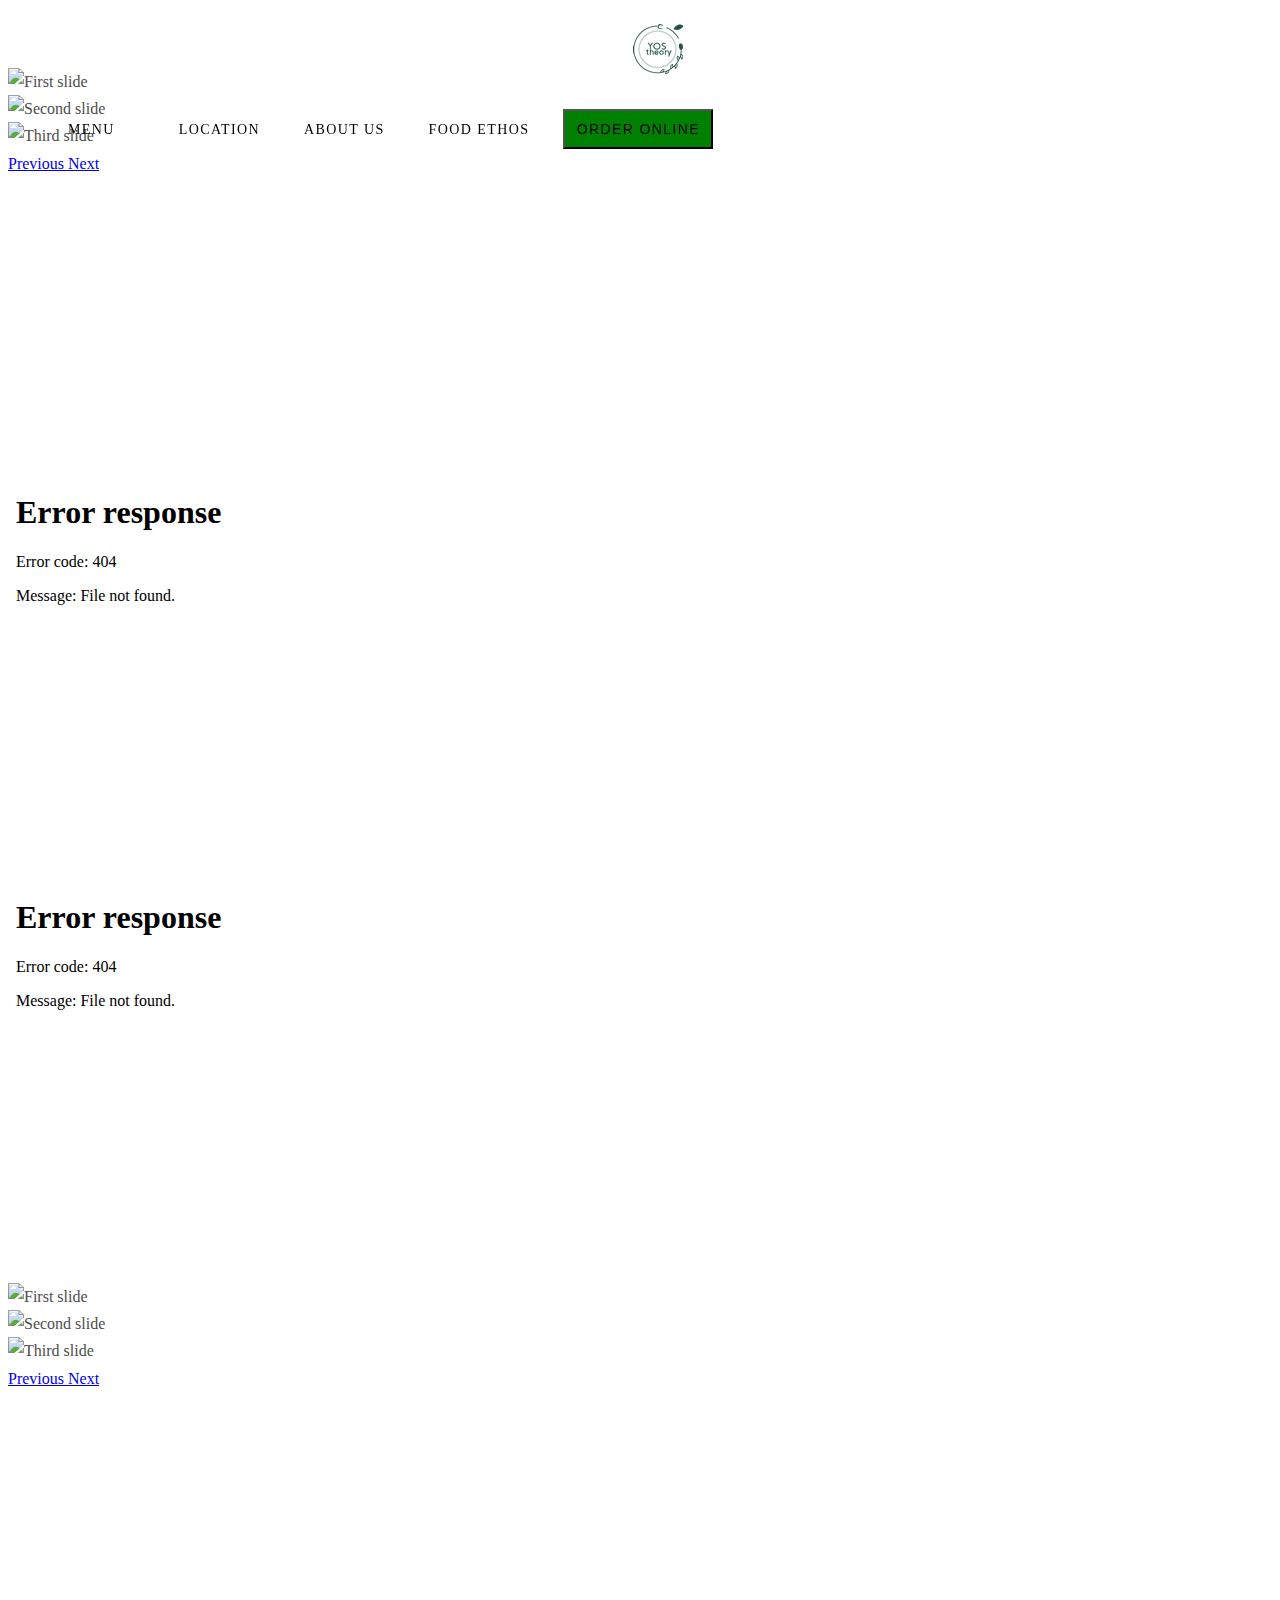
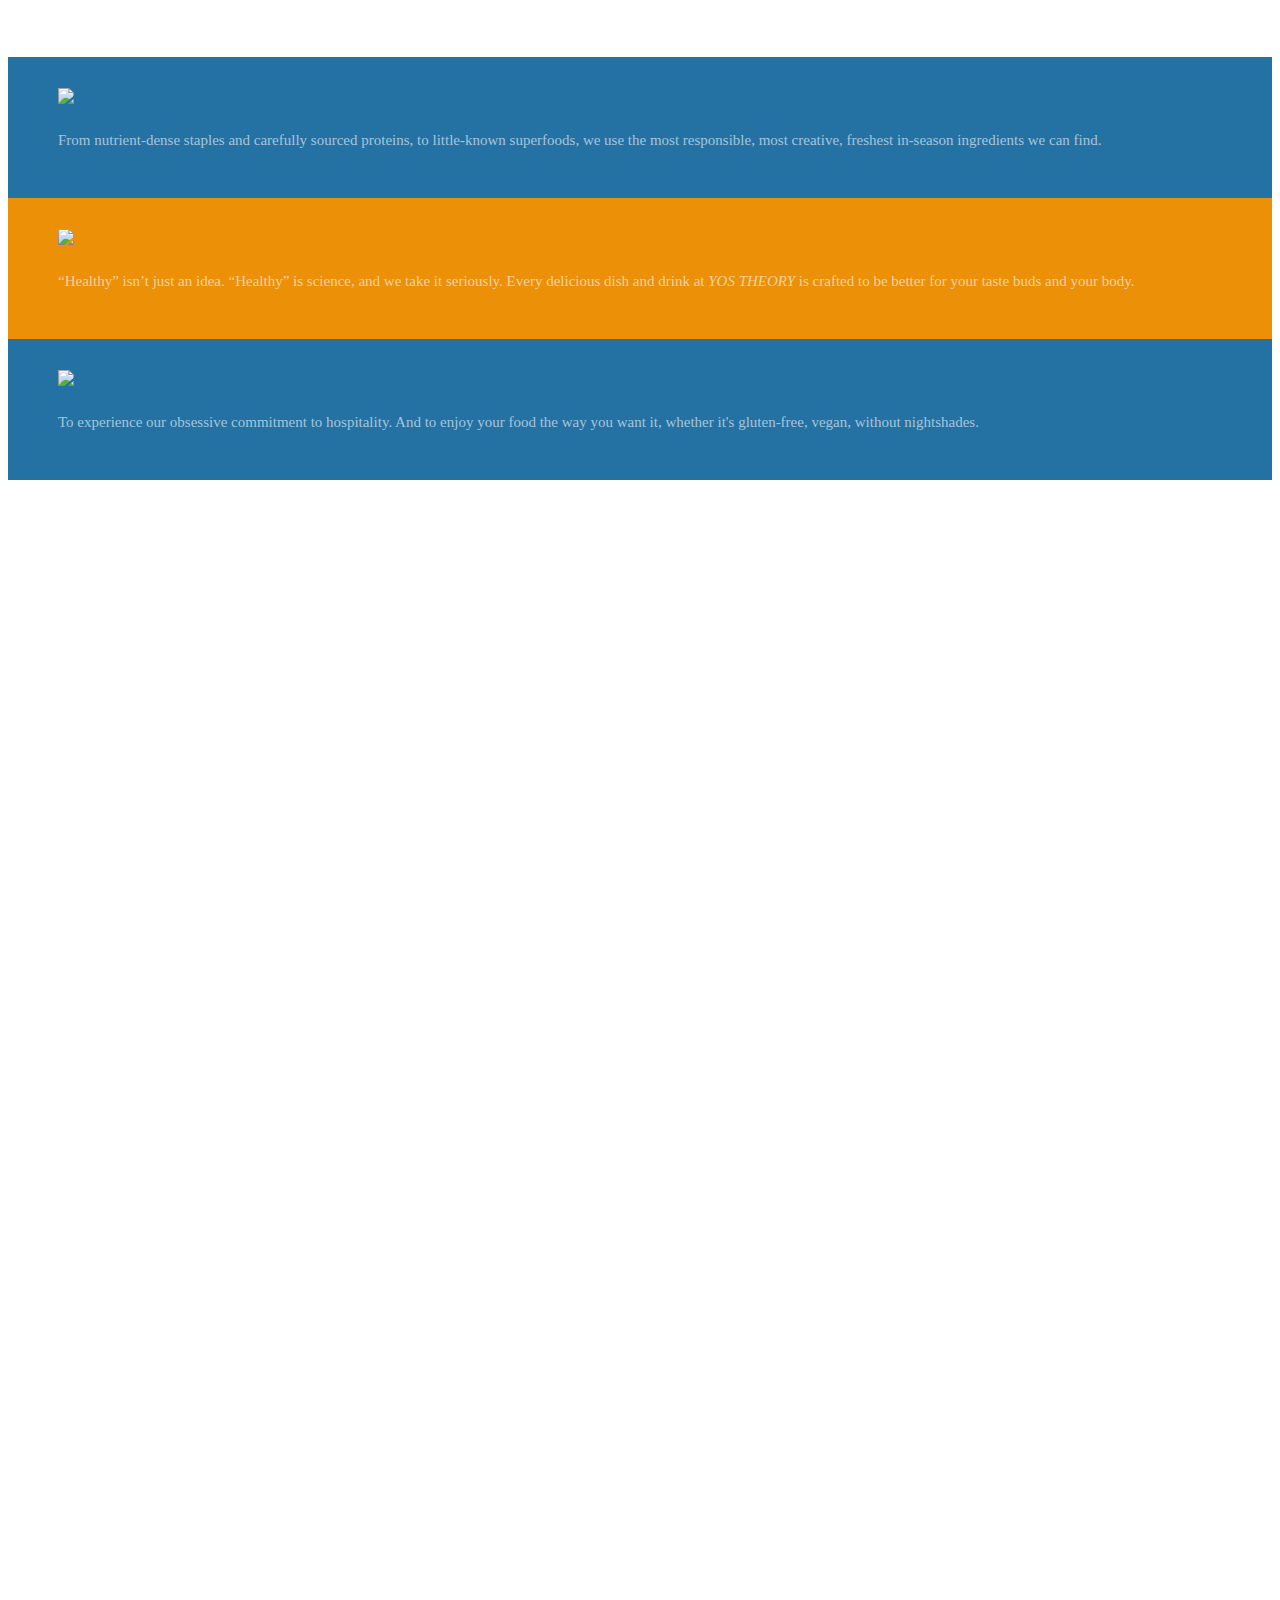
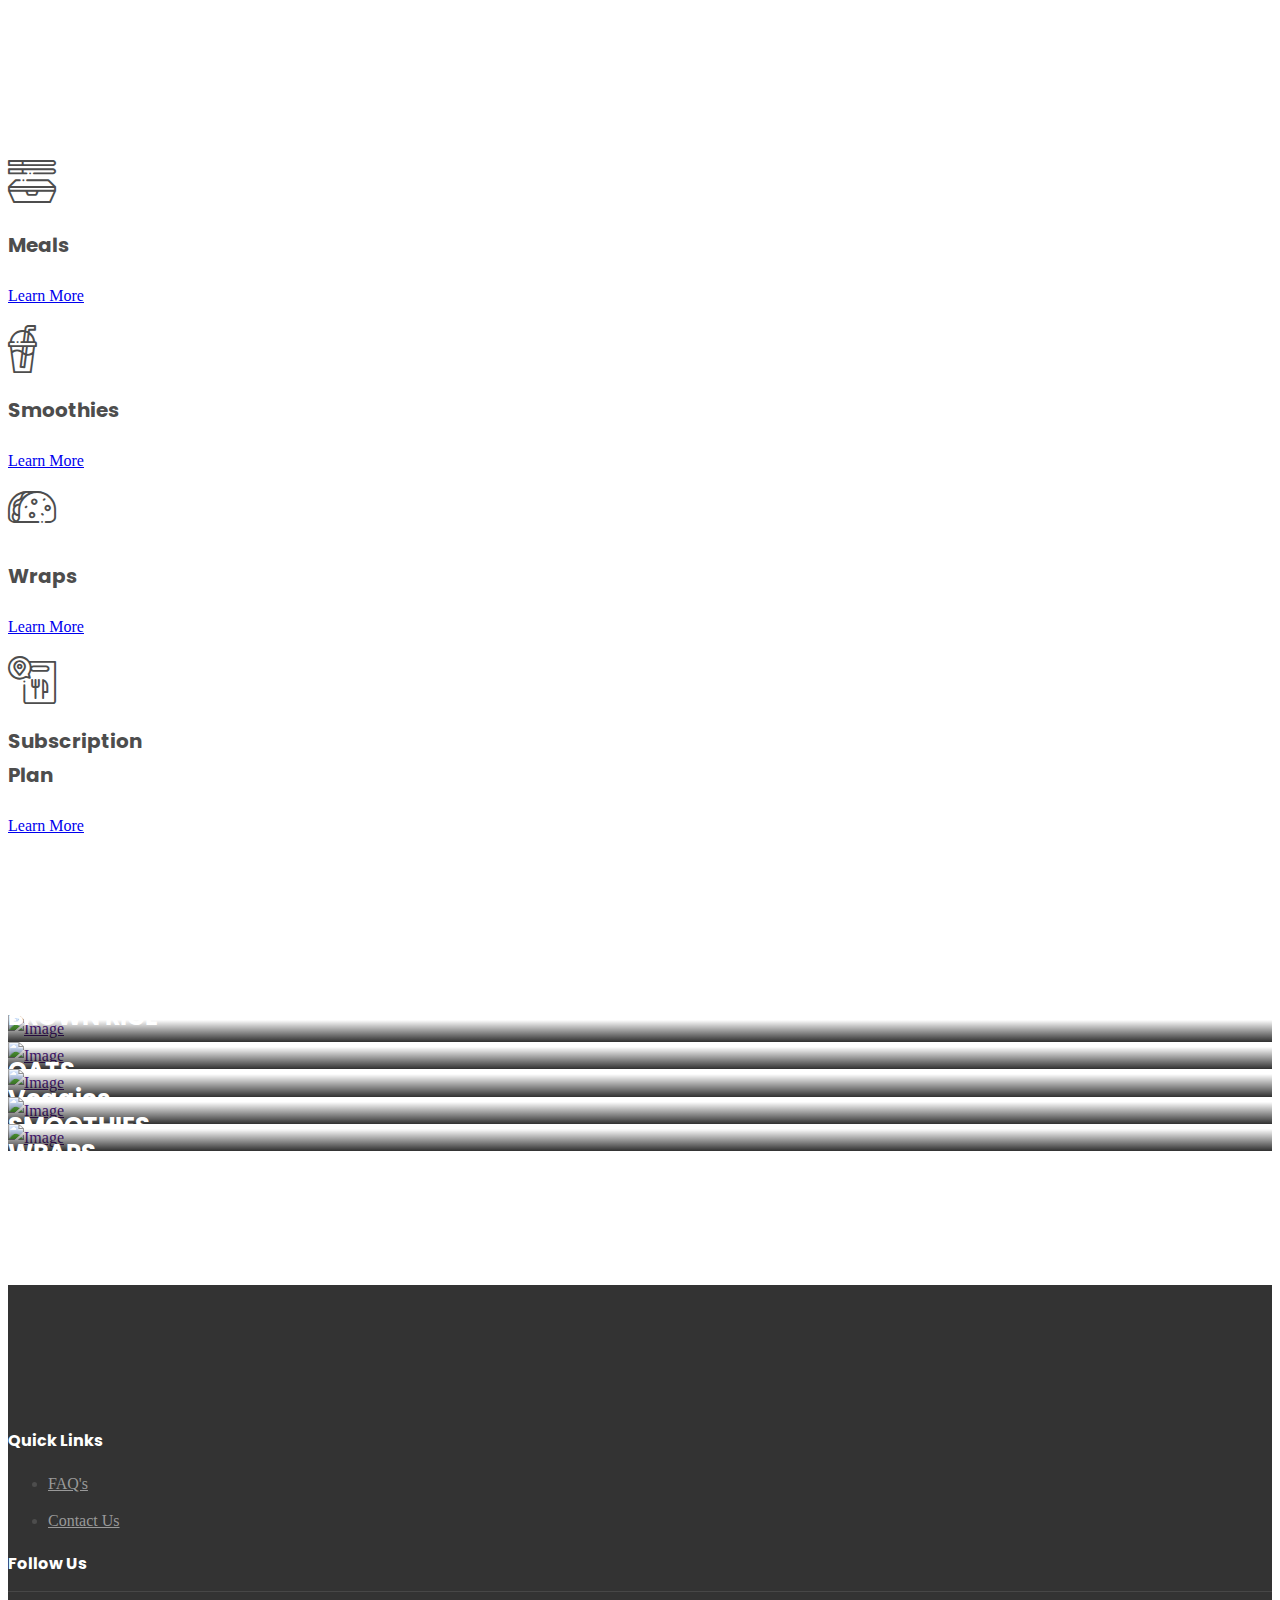
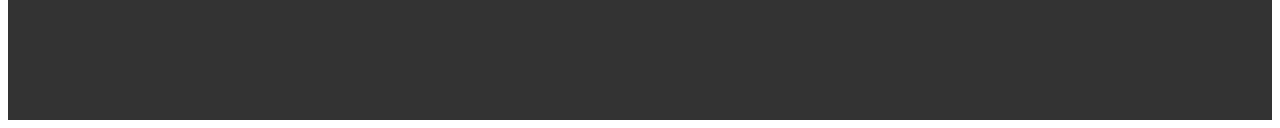
==== index.html @ ba9ff7bb "Update index.html" ====
<!DOCTYPE html>
<html lang="en">
  <head>
  	<link rel='stylesheet' href='https://use.fontawesome.com/releases/v5.7.0/css/all.css' integrity='sha384-lZN37f5QGtY3VHgisS14W3ExzMWZxybE1SJSEsQp9S+oqd12jhcu+A56Ebc1zFSJ' crossorigin='anonymous'>

    <title>Yos Theory &mdash; Home</title>
    <meta charset="utf-8">
    <meta name="viewport" content="width=device-width, initial-scale=1, shrink-to-fit=no">
    <link rel="icon" href="images/yos.png" type = "image/x-icon">
    <link rel="stylesheet" href="https://fonts.googleapis.com/css?family=Poppins:200,300,400,700,900|Display+Playfair:200,300,400,700"> 
    <link rel="stylesheet" href="fonts/icomoon/style.css">

    <link rel="stylesheet" href="css/bootstrap.min.css">
    <link rel="stylesheet" href="css/magnific-popup.css">
    <link rel="stylesheet" href="css/jquery-ui.css">
    <link rel="stylesheet" href="css/owl.carousel.min.css">
    <link rel="stylesheet" href="css/owl.theme.default.min.css">

    <link rel="stylesheet" href="css/bootstrap-datepicker.css">

    <link rel="stylesheet" href="fonts/flaticon/font/flaticon.css">



    <link rel="stylesheet" href="css/aos.css">

    <link rel="stylesheet" href="css/style.css">
   
  </head>
  <body>
    
  <div class="site-wrap">

    <div class="site-mobile-menu">
      <div class="site-mobile-menu-header">
        <div class="site-mobile-menu-close mt-3">
          <span class="icon-close2 js-menu-toggle"></span>
        </div>
      </div>
      <div class="site-mobile-menu-body"></div>
    </div>
    
    <header class="site-navbar bg-white" role="banner" style="position: fixed;">

      <div class="container-fluid" style="width: 100% !important ;">
        <div class="row">
          

          <div class="col-10 col-xl-2 col-sm-2 col-md-2 col-xs-2">
             
              <figure style="margin-bottom: 0px;"><a href="index.html" class="float-left"><img src="images/logo-green-new.png"></a></figure>
              
          </div>
          <div class="col-12 col-md-10 d-none d-xl-block">
            <nav class="site-navigation position-relative " role="navigation" style="position: fixed;">
                
              <ul class="site-menu js-clone-nav mx-auto d-none d-lg-block float-right">             
                <li class="has-children">
                  <a href="services.html" style="color: black !important; margin-right: 20px;">Menu</a>
                  <ul class="dropdown">
                    <li><a href="services.html" style="color: black !important;">Meals</a>
                  <section id="test1"></section></li>
                  <li><a href="services.html" style="color: black !important;">Smoothies</a>
                  <section id="test3"></section></li>
                   <li><a href="services.html" style="color: black !important;">Wraps</a>
                  <section id="test2"></section></li>
                      
                  </ul>
                </li>
                <li><a href="industries.html"  style="color: black !important;  margin-right: 20px;">Location</a></li>
                <li><a href="about.html" style="color: black !important; margin-right: 20px;">About Us</a></li>
                <li><a href="blog.html" style="color: black !important; margin-right: 20px;">Food Ethos</a></li>
                <button style="background-color:green;color:white;width:150px;
                height:40px;"><a href="order.html" style="color: black !important; margin-right: 0px;">Order Online</a></button>
              </ul>
            </nav>
          </div>

          <div class="d-inline-block d-xl-none ml-md-0 mr-auto py-3" style="position: relative; top: 3px;"><a href="#" class="site-menu-toggle js-menu-toggle text-white"><span class="icon-menu h3" style="color: black; "></span></a></div>

          </div>

        </div>
      </div>
      
    </header>
    <div class="container-fluid">
      <div class="row" style="padding-top: 60px; padding-bottom: 0px'">
          <div class="col-lg-6 col-md-12 col-sm-12 col-xs-12" style="padding: 0px; height: 405px;" >
            <div id="carouselExampleIndicators" class="carousel slide carousel-fade" data-ride="carousel" style="width: 100%; height: 100%;">
  
  <div class="carousel-inner">
    <div class="carousel-item active">
      <img class="img-fluid" src="images/YOS_NAME.jpg" alt="First slide" style="width: 100% ; height: 405px;">
    </div>
    <div class="carousel-item">
      <img class="img-fluid" src="images/Green_Smothie.JPG" alt="Second slide" style="width: 100% ; height: 405px;">
    </div>
    <div class="carousel-item">
      <img class="img-fluid" src="images/Smoothie_Bowl(For Website).jpg" alt="Third slide" style="width: 100% ; height: 405px;">
    </div>
  </div>
  <a class="carousel-control-prev" href="#carouselExampleIndicators" role="button" data-slide="prev">
    <span class="carousel-control-prev-icon" aria-hidden="true"></span>
    <span class="sr-only">Previous</span>
  </a>
  <a class="carousel-control-next" href="#carouselExampleIndicators" role="button" data-slide="next">
    <span class="carousel-control-next-icon" aria-hidden="true"></span>
    <span class="sr-only">Next</span>
  </a>
</div>
          </div>
              <div class="col-lg-6 col-md-12 col-sm-12 col-xs-12 d-none d-md-block" style="padding: 0px;">
              <div class="embed-responsive " style="width: 100% ; height: 405px">
             <iframe class="embed-responsive-item" src="images/v3.mp4" frameborder="0" allow="autoplay; fullscreen" allowfullscreen></iframe>
</div>
          </div>
      </div>
      <div class="row" style="padding-top: 0px ;">
          <div class="col-lg-6 col-md-12 col-sm-12 col-xs-12 " style="padding: 0px;">
              <div class="embed-responsive " style="width: 100% ; height: 405px">
                <iframe class="embed-responsive-item" src="images/v4.mp4" frameborder="0" allow="autoplay; fullscreen" allowfullscreen></iframe>
</div>
          </div>
          
      
                    <div class="col-lg-6 col-md-12 col-sm-12 col-xs-12" style="padding: 0px;" >
            <div id="carouselExampleIndicators" class="carousel slide carousel-fade" data-ride="carousel" style="width: 100%; height: 405px !important;">
  
  <div class="carousel-inner">
    <div class="carousel-item active">
      <img class="img-fluid" src="images/Wrap1.jpg" alt="First slide" style="width: 100% ; height: 405px; ">
    </div>
    <div class="carousel-item">
      <img class="img-fluid" src="images/Wrap2.jpg" alt="Second slide" style="width: 100% ; height: 405px;">
    </div>
    <div class="carousel-item">
      <img class="img-fluid" src="images/Methi-Punjabi_wrap(For Website).jpg" alt="Third slide" style="width: 100% ; height: 405px;">
    </div>
  </div>
  <a class="carousel-control-prev" href="#carouselExampleIndicators" role="button" data-slide="prev">
    <span class="carousel-control-prev-icon" aria-hidden="true"></span>
    <span class="sr-only">Previous</span>
  </a>
  <a class="carousel-control-next" href="#carouselExampleIndicators" role="button" data-slide="next">
    <span class="carousel-control-next-icon" aria-hidden="true"></span>
    <span class="sr-only">Next</span>
  </a>
</div>
          </div>
              
      </div>
      </div>

  

    <div class="container">
        <div class="row align-items-center justify-content-center text-center">

          <div class="col-md-8" data-aos="fade-up" data-aos-delay="400">
            

            <h3 class="text-white font-weight-light mb-5 text-lowercase font-weight-bold">MEALS/SMOOTHIES/Wraps</h3>
          

          </div>
        </div>
      </div>
    </div> 

    <div class="container">
      <div class="row align-items-center no-gutters align-items-stretch overlap-section">
        <div class="col-md-4">
        	<div class="feature-1  h-100">
          <div class="text-center">
                   <img src="images/truefoodkitchen-tabs-icon-2.png">
                   <p>From nutrient-dense staples and carefully sourced proteins, to little-known superfoods, we use the most responsible, most creative, freshest in-season ingredients we can find.</p>
                    </div>
                </div>
        </div>
       
                  
       <div class="col-md-4">
          <div class="free-quote bg-dark h-100">
          	<div class="text-center">
          	<img src="images/truefoodkitchen-tabs-icon-1.png">  
          	<p>“Healthy” isn’t just an idea. “Healthy” is science, and we take it seriously. Every delicious dish and drink at <i>YOS THEORY</i> is crafted to be better for your taste buds and your body.</p>
            </div>
        </div>

      </div>

<div class="col-md-4">
        	<div class="free-quote feature-3 h-100">
          <div class="text-center">
                   <img src="images/truefoodkitchen-tabs-icon-3.png">
                   <p>To experience our obsessive commitment to hospitality. And to enjoy your food the way you want it, whether it's gluten-free, vegan, without nightshades.</p>
                    </div>
                </div>
        </div>
        
      </div>
    </div>

<div class="site-blocks-cover overlay inner-page-cover d-none d-md-block" style="background-image: url(images/index.jpeg); background-attachment: fixed;">
      </div>
    <div class="site-blocks-cover overlay inner-page-cover d-md-none" style="background-image: url(images/brocolli.jpg); background-attachment: fixed;">
    </div>
      <div class="container">
        <div class="row align-items-center justify-content-center text-center">

         
        </div>
      </div>
    </div>  


    <div class="site-section">
      <div class="container"><div class="row align-items-stretch">
          <div class="col-md-6 col-lg-3 mb-4 mb-lg-0">
            <div class="unit-4 d-flex">
              <div class="unit-4-icon mr-4"><span><i class="text-primary flaticon-035-food-container"></i></span></div>
              <div>
                <h3>Meals</h3>
                 <p class="mb-0"><a href="services.html">Learn More</a></p>
              </div>
            </div>
          </div>
          <div class="col-md-6 col-lg-3 mb-4 mb-lg-0">
            <div class="unit-4 d-flex">
              <div class="unit-4-icon mr-4"><span><i class="text-primary flaticon-015-milkshake"></i></span></span></div>
              <div>
                <h3>Smoothies</h3>
                <p class="mb-0"><a href="services.html">Learn More</a></p>
              </div>
            </div>
          </div>
          <div class="col-md-6 col-lg-3 mb-4 mb-lg-0">
            <div class="unit-4 d-flex">
              <div class="unit-4-icon mr-4"><span><i class="text-primary flaticon-044-taco"></i></span></div>
              <div>
                <h3>Wraps</h3>
                <p class="mb-0"><a href="services.html">Learn More</a></p>
              </div>
            </div>
          </div>
<div class="col-md-6 col-lg-3 mb-4 mb-lg-0">
            <div class="unit-4 d-flex">
              <div class="unit-4-icon mr-4"><span><i class="text-primary flaticon-042-paper-bag"></i></span></div>
              <div>
                <h3>Subscription <br>Plan</h3>
                <p class="mb-0"><a href="services.html">Learn More</a></p>
              </div>
            </div>
          </div>
        </div>
        
      </div>
    </div>
    <div class="site-section block-13">
      <!-- <div class="container"></div> -->


      <div class="owl-carousel nonloop-block-13">
        <div>
          <a href="" class="unit-1 text-center">
            <img src="images/3.jpg" alt="Image" class="img-fluid" style="width:500px;height:400px;">
            <div class="unit-1-text">
              <h3 class="unit-1-heading">BROWN RICE</h3>
              <p class="px-5">Health benefits of brown rice include better functioning of the cardiovascular system, digestive system, brain, and nervous system. Promotes Weight Loss. Brown Rice is Rich in Fiber and Selenium </p>
            </div>
          </a>
        </div>

        <div>
          <a href="" class="unit-1 text-center">
            <img src="images/5.jpg" alt="Image" class="img-fluid" style="width:500px;height:400px;">
            <div class="unit-1-text">
              <h3 class="unit-1-heading">OATS</h3>
              <p class="px-5">Oats are among the healthiest grains on earth.They're a gluten-free whole grain and a great source of important vitamins, minerals, fiber and antioxidants. Oats Can Improve Blood Sugar Control </p>
            </div>
          </a>
        </div>

        <div>
          <a href="" class="unit-1 text-center">
            <img src="images/saute.jpg" alt="Image" class="img-fluid" style="width:500px;height:400px;">
            <div class="unit-1-text">
              <h3 class="unit-1-heading">Veggies</h3>
              <p class="px-5">Sauteing is one of the better ways to cook vegetables if you want to maintain as many of their nutrients as possible.If you think veggies are boring, then check out this flavorful and packed meal. </p>
            </div>
          </a>
        </div>

        <div>
          <a href="" class="unit-1 text-center">
            <img src="images/1.jpg" alt="Image" class="img-fluid" style="width:500px;height:400px;">
            <div class="unit-1-text">
              <h3 class="unit-1-heading">SMOOTHIES</h3>

              <p class="px-5">Here are some benefits of drinking banana shake:Enhance weight gain.Acts as an natural moisturizer.Decrease the risk of stroke.High in fiber and various vitamins.Helps in building healthy bones.</p>
            </div>
          </a>
        </div>

        <div>
          <a href="" class="unit-1 text-center">
            <img src="images/4.jpg" alt="Image" class="img-fluid" style="width:500px;height:400px;">
            <div class="unit-1-text">
              <h3 class="unit-1-heading">WRAPS</h3>
              <p class="px-5">A wrap is a food dish made with a soft flatbread rolled around a filling. Yos Theory provides various varieties of wraps like crunchy green wrap, mexican style and sweet potato wrap. </p>
            </div> 
          </a>
        </div>


      </div>
    </div>
<br><br>

    
    <footer class="site-footer">
      <div class="container">
        <div class="row">
          <div class="col-md-9">
            <div class="row">
              <div class="col-md-3">
                <h2 class="footer-heading mb-4">Quick Links</h2>
                <ul class="list-unstyled">
                  <li><a href="#">FAQ's</a></li> 
                  <li><a href="contact.html">Contact Us</a></li>
                </ul>
              </div>
             
            
              <div class="col-md-3">
                <h2 class="footer-heading mb-4">Follow Us</h2>
                <a href="#" class="pl-0 pr-3"><span class="icon-facebook"></span></a>
                <a href="#" class="pl-3 pr-3"><span class="icon-twitter"></span></a>
                <a href="#" class="pl-3 pr-3"><span class="icon-instagram"></span></a>
                <a href="#" class="pl-3 pr-3"><span class="icon-linkedin"></span></a>
              </div>
            </div>
          </div>
          
        </div>
        <div class="row pt-5 mt-5 text-center">
          <div class="col-md-12">
            <div class="border-top pt-5">
           
            </div>
          </div>
          
        </div>
      </div>
    </footer>
  </div>

  <script src="js/jquery-3.3.1.min.js"></script>
  <script src="js/jquery-migrate-3.0.1.min.js"></script>
  <script src="js/jquery-ui.js"></script>
  <script src="js/popper.min.js"></script>
  <script src="js/bootstrap.min.js"></script>
  <script src="js/owl.carousel.min.js"></script>
  <script src="js/jquery.stellar.min.js"></script>
  <script src="js/jquery.countdown.min.js"></script>
  <script src="js/jquery.magnific-popup.min.js"></script>
  <script src="js/bootstrap-datepicker.min.js"></script>
  <script src="js/aos.js"></script>

  <script src="js/main.js"></script>
    
  </body>
</html>
---- fonts/flaticon/font/flaticon.css ----
@font-face {
  font-family: "Flaticon";
  src: url("./Flaticon.eot");
  src: url("./Flaticon.eot?#iefix") format("embedded-opentype"),
       url("./Flaticon.woff2") format("woff2"),
       url("./Flaticon.woff") format("woff"),
       url("./Flaticon.ttf") format("truetype"),
       url("./Flaticon.svg#Flaticon") format("svg");
  font-weight: normal;
  font-style: normal;
}

@media screen and (-webkit-min-device-pixel-ratio:0) {
  @font-face {
    font-family: "Flaticon";
    src: url("./Flaticon.svg#Flaticon") format("svg");
  }
}

[class^="flaticon-"]:before, [class*=" flaticon-"]:before,
[class^="flaticon-"]:after, [class*=" flaticon-"]:after {   
      display: inline-block;
  font-family: "Flaticon";
  font-style: normal;
  font-weight: normal;
  font-variant: normal;
  line-height: 1;
  text-decoration: inherit;
  text-rendering: optimizeLegibility;
  text-transform: none;
  -moz-osx-font-smoothing: grayscale;
  -webkit-font-smoothing: antialiased;
  font-smoothing: antialiased;
    display: block;
}

.flaticon-001-scooter:before { content: "\f100"; }
.flaticon-002-snack:before { content: "\f101"; }
.flaticon-003-order:before { content: "\f102"; }
.flaticon-004-find:before { content: "\f103"; }
.flaticon-005-order:before { content: "\f104"; }
.flaticon-006-route:before { content: "\f105"; }
.flaticon-007-lunch-bag:before { content: "\f106"; }
.flaticon-008-coffee:before { content: "\f107"; }
.flaticon-009-sushi:before { content: "\f108"; }
.flaticon-010-soft-drink:before { content: "\f109"; }
.flaticon-011-take-away:before { content: "\f10a"; }
.flaticon-012-noodles:before { content: "\f10b"; }
.flaticon-013-order:before { content: "\f10c"; }
.flaticon-014-placeholder:before { content: "\f10d"; }
.flaticon-015-milkshake:before { content: "\f10e"; }
.flaticon-016-take-away:before { content: "\f10f"; }
.flaticon-017-take-away:before { content: "\f110"; }
.flaticon-018-to-go-cup:before { content: "\f111"; }
.flaticon-019-credit-card:before { content: "\f112"; }
.flaticon-020-food-delivery:before { content: "\f113"; }
.flaticon-021-sauce:before { content: "\f114"; }
.flaticon-022-time:before { content: "\f115"; }
.flaticon-023-sale:before { content: "\f116"; }
.flaticon-024-fast-food:before { content: "\f117"; }
.flaticon-025-salad:before { content: "\f118"; }
.flaticon-026-rate:before { content: "\f119"; }
.flaticon-027-take-away:before { content: "\f11a"; }
.flaticon-028-menu:before { content: "\f11b"; }
.flaticon-029-chopsticks:before { content: "\f11c"; }
.flaticon-030-food-delivery:before { content: "\f11d"; }
.flaticon-031-membership:before { content: "\f11e"; }
.flaticon-032-cupcake:before { content: "\f11f"; }
.flaticon-033-ice-cream:before { content: "\f120"; }
.flaticon-034-cookies:before { content: "\f121"; }
.flaticon-035-food-container:before { content: "\f122"; }
.flaticon-036-pizza:before { content: "\f123"; }
.flaticon-037-knife:before { content: "\f124"; }
.flaticon-038-cash:before { content: "\f125"; }
.flaticon-039-tablet:before { content: "\f126"; }
.flaticon-040-donut:before { content: "\f127"; }
.flaticon-041-water:before { content: "\f128"; }
.flaticon-042-paper-bag:before { content: "\f129"; }
.flaticon-043-corn-dog:before { content: "\f12a"; }
.flaticon-044-taco:before { content: "\f12b"; }
.flaticon-045-rate:before { content: "\f12c"; }
.flaticon-046-fast-food:before { content: "\f12d"; }
.flaticon-047-bicycle:before { content: "\f12e"; }
.flaticon-048-food:before { content: "\f12f"; }
.flaticon-049-paper-bag:before { content: "\f130"; }
.flaticon-050-knife:before { content: "\f131"; }
.flaticon-051-z:before { content: "\f132"; }
---- css/style.css ----
/* Base */
body {
  line-height: 1.7;
  color: #4d4d4d;
  font-weight: 300;
  font-size: 1rem; }

::-moz-selection {
  background: #000;
  color: #fff; }

::selection {
  background: #000;
  color: #fff; }

a {
  -webkit-transition: .3s all ease;
  -o-transition: .3s all ease;
  transition: .3s all ease; }
  a:hover {
    text-decoration:  underline;
      
}

h1, h2, h3, h4, h5,
.h1, .h2, .h3, .h4, .h5 {
  font-family: "Poppins", -apple-system, BlinkMacSystemFont, "Segoe UI", Roboto, "Helvetica Neue", Arial, sans-serif, "Apple Color Emoji", "Segoe UI Emoji", "Segoe UI Symbol", "Noto Color Emoji"; }

.border-2 {
  border-width: 2px; }

.text-black {
  color: #000 !important; }

.bg-black {
  background: #000 !important; }

.color-black-opacity-5 {
  color: rgba(0, 0, 0, 0.5); }

.color-white-opacity-5 {
  color: rgba(255, 255, 255, 0.5); }

.site-wrap:before {
  -webkit-transition: .3s all ease-in-out;
  -o-transition: .3s all ease-in-out;
  transition: .3s all ease-in-out;
  background: rgba(0, 0, 0, 0.6);
  content: "";
  position: absolute;
  z-index: 2000;
  top: 0;
  left: 0;
  right: 0;
  bottom: 0;
  opacity: 0;
  visibility: hidden; }

.offcanvas-menu .site-wrap {
  position: absolute;
  height: 100%;
  width: 100%;
  z-index: 2;
  overflow: hidden; }
  .offcanvas-menu .site-wrap:before {
    opacity: 1;
    visibility: visible; }

.btn {
  text-transform: uppercase;
  letter-spacing: .2em;
  border-radius: 0; }
  .btn:hover, .btn:active, .btn:focus {
    outline: none;
    -webkit-box-shadow: none !important;
    box-shadow: none !important; }
  .btn.btn-black {
    color: #fff;
    background-color: #000; }
    .btn.btn-black:hover {
      color: #000;
      background-color: #fff; }
  .btn.btn-primary {
    border: 2px solid transparent; }
    .btn.btn-primary:hover {
      border: 2px solid #000;
      background: none !important;
      color: #000 !important; }

.line-height-1 {
  line-height: 1 !important; }

.bg-black {
  background: #000; }

.form-control {
  height: 43px;
  border-radius: 0; }
  .form-control:active, .form-control:focus {
    border-color: #f89d13; }
  .form-control:hover, .form-control:active, .form-control:focus {
    -webkit-box-shadow: none !important;
    box-shadow: none !important; }

.site-section {
  padding: 2.5em 0; }
  @media (min-width: 768px) {
    .site-section {
      padding: 5em 0; } }
  .site-section.site-section-sm {
    padding: 4em 0; }

.site-section-heading {
  position: relative;
  font-size: 2.5rem; }
  @media (min-width: 768px) {
    .site-section-heading {
      font-size: 4rem; } }
  .site-section-heading:after {
    content: "";
    left: 0%;
    bottom: 0;
    position: absolute;
    width: 100px;
    height: 1px;
    background: #f89d13; }
  .site-section-heading.text-center:after {
    content: "";
    -webkit-transform: translateX(-50%);
    -ms-transform: translateX(-50%);
    transform: translateX(-50%);
    content: "";
    left: 50%;
    bottom: 0;
    position: absolute;
    width: 100px;
    height: 1px;
    background: #f89d13; }

.border-top {
  border-top: 1px solid #edf0f5 !important; }

.site-footer {
  padding: 4em 0;
  background: #333333; }
  @media (min-width: 768px) {
    .site-footer {
      padding: 8em 0; } }
  .site-footer .border-top {
    border-top: 1px solid rgba(255, 255, 255, 0.1) !important; }
  .site-footer p {
    color: #737373; }
  .site-footer h2, .site-footer h3, .site-footer h4, .site-footer h5 {
    color: #fff; }
  .site-footer a {
    color: #999999; }
    .site-footer a:hover {
      color: white; }
  .site-footer ul li {
    margin-bottom: 10px; }
  .site-footer .footer-heading {
    font-size: 16px;
    color: #fff; }

.bg-text-line {
  display: inline;
  background: #000;
  -webkit-box-shadow: 20px 0 0 #000, -20px 0 0 #000;
  box-shadow: 20px 0 0 #000, -20px 0 0 #000; }

.text-white-opacity-05 {
  color: rgba(255, 255, 255, 0.5); }

.text-black-opacity-05 {
  color: rgba(0, 0, 0, 0.5); }

.hover-bg-enlarge {
  overflow: hidden;
  position: relative; }
  @media (max-width: 991.98px) {
    .hover-bg-enlarge {
      height: auto !important; } }
  .hover-bg-enlarge > div {
    -webkit-transform: scale(1);
    -ms-transform: scale(1);
    transform: scale(1);
    -webkit-transition: .8s all ease-in-out;
    -o-transition: .8s all ease-in-out;
    transition: .8s all ease-in-out; }
  .hover-bg-enlarge:hover > div, .hover-bg-enlarge:focus > div, .hover-bg-enlarge:active > div {
    -webkit-transform: scale(1.2);
    -ms-transform: scale(1.2);
    transform: scale(1.2); }
  @media (max-width: 991.98px) {
    .hover-bg-enlarge .bg-image-md-height {
      height: 300px !important; } }

.bg-image {
  background-size: cover;
  background-position: center center;
  background-repeat: no-repeat;
  background-attachment: fixed; }
  .bg-image.overlay {
    position: relative; }
    .bg-image.overlay:after {
      position: absolute;
      content: "";
      top: 0;
      left: 0;
      right: 0;
      bottom: 0;
      z-index: 0;
      width: 100%;
      background: rgba(0, 0, 0, 0.7); }
  .bg-image > .container {
    position: relative;
    z-index: 1; }

@media (max-width: 991.98px) {
  .img-md-fluid {
    max-width: 100%; } }

@media (max-width: 991.98px) {
  .display-1, .display-3 {
    font-size: 3rem; } }

.play-single-big {
  width: 90px;
  height: 90px;
  display: inline-block;
  border: 2px solid #fff;
  color: #fff !important;
  border-radius: 50%;
  position: relative;
  -webkit-transition: .3s all ease-in-out;
  -o-transition: .3s all ease-in-out;
  transition: .3s all ease-in-out; }
  .play-single-big > span {
    font-size: 50px;
    position: absolute;
    top: 50%;
    left: 50%;
    -webkit-transform: translate(-40%, -50%);
    -ms-transform: translate(-40%, -50%);
    transform: translate(-40%, -50%); }
  .play-single-big:hover {
    width: 120px;
    height: 120px; }

.overlap-to-top {
  margin-top: -150px; }

.ul-check {
  margin-bottom: 50px; }
  .ul-check li {
    position: relative;
    padding-left: 35px;
    margin-bottom: 15px;
    line-height: 1.5; }
    .ul-check li:before {
      left: 0;
      font-size: 20px;
      top: -.3rem;
      font-family: "icomoon";
      content: "\e5ca";
      position: absolute; }
  .ul-check.white li:before {
    color: #fff; }
  .ul-check.success li:before {
    color: #8bc34a; }
  .ul-check.primary li:before {
    color: #f89d13; }

/* Navbar */
.site-navbar {
  margin-bottom: 0px;
  z-index: 1999;
  position: absolute;
  width: 100%;
justify-content: space-between;
    padding: 0px 10px;
    display: flex;
    text-align: center;
    width: 100% ;
}
  .site-navbar.transparent {
    background-color: #fff !important; }
  .site-navbar.absolute {
    position: absolute;
    top: 0;
    left: 0;
    width: 100%; }
  .site-navbar .site-logo {
    position: absolute;
    left: 0;
    top: 0;
    margin-top: -20px; }
  .site-navbar .site-navigation.border-bottom {
    border-bottom: 1px solid #f3f3f4 !important; }
  .site-navbar .site-navigation .site-menu {
    margin-bottom: 0; }
    .site-navbar .site-navigation .site-menu .active > a {
      color: #f89d13; }
    .site-navbar .site-navigation .site-menu a {
      text-decoration: none !important;
      display: inline-block;
      text-transform: uppercase;
      letter-spacing: .1em;
      font-size: 14px; }
    .site-navbar .site-navigation .site-menu > li {
      display: inline-block;
      padding: 10px 10px; }
      .site-navbar .site-navigation .site-menu > li > a {
        padding: 10px 0px;
        color: #fff;
        text-decoration: none !important; }
        .site-navbar .site-navigation .site-menu > li > a:hover {
          color: #f89d13; }
    .site-navbar .site-navigation .site-menu .has-children {
      position: relative; }
      .site-navbar .site-navigation .site-menu .has-children > a {
        position: relative;
        padding-right: 20px; }
        .site-navbar .site-navigation .site-menu .has-children > a:before {
          position: absolute;
          content: "\e313";
          font-size: 16px;
          top: 50%;
          right: 0;
          -webkit-transform: translateY(-50%);
          -ms-transform: translateY(-50%);
          transform: translateY(-50%);
          font-family: 'icomoon'; }
      .site-navbar .site-navigation .site-menu .has-children .dropdown {
        visibility: hidden;
        opacity: 0;
        top: 100%;
        position: absolute;
        text-align: left;
        border-top: 2px solid #f89d13;
        -webkit-box-shadow: 0 2px 10px -2px rgba(0, 0, 0, 0.1);
        box-shadow: 0 2px 10px -2px rgba(0, 0, 0, 0.1);
        border-left: 1px solid #edf0f5;
        border-right: 1px solid #edf0f5;
        border-bottom: 1px solid #edf0f5;
        padding: 0px 0;
        margin-top: 20px;
        margin-left: 0px;
        background: #fff;
        -webkit-transition: 0.2s 0s;
        -o-transition: 0.2s 0s;
        transition: 0.2s 0s; }
        .site-navbar .site-navigation .site-menu .has-children .dropdown.arrow-top {
          position: absolute; }
          .site-navbar .site-navigation .site-menu .has-children .dropdown.arrow-top:before {
            bottom: 100%;
            left: 20%;
            border: solid transparent;
            content: " ";
            height: 0;
            width: 0;
            position: absolute;
            pointer-events: none; }
          .site-navbar .site-navigation .site-menu .has-children .dropdown.arrow-top:before {
            border-color: rgba(136, 183, 213, 0);
            border-bottom-color: #fff;
            border-width: 10px;
            margin-left: -10px; }
        .site-navbar .site-navigation .site-menu .has-children .dropdown a {
          text-transform: none;
          letter-spacing: normal;
          -webkit-transition: 0s all;
          -o-transition: 0s all;
          transition: 0s all;
          color: #343a40; }
        .site-navbar .site-navigation .site-menu .has-children .dropdown .active > a {
          color: #f89d13 !important; }
        .site-navbar .site-navigation .site-menu .has-children .dropdown > li {
          list-style: none;
          padding: 0;
          margin: 0;
          min-width: 200px; }
          .site-navbar .site-navigation .site-menu .has-children .dropdown > li > a {
            padding: 9px 20px;
            display: block; }
            .site-navbar .site-navigation .site-menu .has-children .dropdown > li > a:hover {
              background: #f4f5f9;
              color: #25262a; }
          .site-navbar .site-navigation .site-menu .has-children .dropdown > li.has-children > a:before {
            content: "\e315";
            right: 20px; }
          .site-navbar .site-navigation .site-menu .has-children .dropdown > li.has-children > .dropdown, .site-navbar .site-navigation .site-menu .has-children .dropdown > li.has-children > ul {
            left: 100%;
            top: 0; }
          .site-navbar .site-navigation .site-menu .has-children .dropdown > li.has-children:hover > a, .site-navbar .site-navigation .site-menu .has-children .dropdown > li.has-children:active > a, .site-navbar .site-navigation .site-menu .has-children .dropdown > li.has-children:focus > a {
            background: #f4f5f9;
            color: #25262a; }
      .site-navbar .site-navigation .site-menu .has-children:hover > a, .site-navbar .site-navigation .site-menu .has-children:focus > a, .site-navbar .site-navigation .site-menu .has-children:active > a {
        color: #f89d13; }
      .site-navbar .site-navigation .site-menu .has-children:hover, .site-navbar .site-navigation .site-menu .has-children:focus, .site-navbar .site-navigation .site-menu .has-children:active {
        cursor: pointer; }
        .site-navbar .site-navigation .site-menu .has-children:hover > .dropdown, .site-navbar .site-navigation .site-menu .has-children:focus > .dropdown, .site-navbar .site-navigation .site-menu .has-children:active > .dropdown {
          -webkit-transition-delay: 0s;
          -o-transition-delay: 0s;
          transition-delay: 0s;
          margin-top: 0px;
          visibility: visible;
          opacity: 1; }

.site-mobile-menu {
  width: 300px;
  position: fixed;
  right: 0;
  z-index: 2000;
  padding-top: 20px;
  background: #fff;
  height: calc(100vh);
  -webkit-transform: translateX(110%);
  -ms-transform: translateX(110%);
  transform: translateX(110%);
  -webkit-box-shadow: -10px 0 20px -10px rgba(0, 0, 0, 0.1);
  box-shadow: -10px 0 20px -10px rgba(0, 0, 0, 0.1);
  -webkit-transition: .3s all ease-in-out;
  -o-transition: .3s all ease-in-out;
  transition: .3s all ease-in-out; }
  .offcanvas-menu .site-mobile-menu {
    -webkit-transform: translateX(0%);
    -ms-transform: translateX(0%);
    transform: translateX(0%); }
  .site-mobile-menu .site-mobile-menu-header {
    width: 100%;
    float: left;
    padding-left: 20px;
    padding-right: 20px; }
    .site-mobile-menu .site-mobile-menu-header .site-mobile-menu-close {
      float: right;
      margin-top: 8px; }
      .site-mobile-menu .site-mobile-menu-header .site-mobile-menu-close span {
        font-size: 30px;
        display: inline-block;
        padding-left: 10px;
        padding-right: 0px;
        line-height: 1;
        cursor: pointer;
        -webkit-transition: .3s all ease;
        -o-transition: .3s all ease;
        transition: .3s all ease; }
        .site-mobile-menu .site-mobile-menu-header .site-mobile-menu-close span:hover {
          color: #25262a; }
    .site-mobile-menu .site-mobile-menu-header .site-mobile-menu-logo {
      float: left;
      margin-top: 10px;
      margin-left: 0px; }
      .site-mobile-menu .site-mobile-menu-header .site-mobile-menu-logo a {
        display: inline-block;
        text-transform: uppercase; }
        .site-mobile-menu .site-mobile-menu-header .site-mobile-menu-logo a img {
          max-width: 70px; }
        .site-mobile-menu .site-mobile-menu-header .site-mobile-menu-logo a:hover {
          text-decoration: none; }
  .site-mobile-menu .site-mobile-menu-body {
    overflow-y: scroll;
    -webkit-overflow-scrolling: touch;
    position: relative;
    padding: 0 20px 20px 20px;
    height: calc(100vh - 52px);
    padding-bottom: 150px; }
  .site-mobile-menu .site-nav-wrap {
    padding: 0;
    margin: 0;
    list-style: none;
    position: relative; }
    .site-mobile-menu .site-nav-wrap a {
      padding: 10px 20px;
      display: block;
      position: relative;
      color: #212529; }
      .site-mobile-menu .site-nav-wrap a:hover {
        color: #f89d13; }
    .site-mobile-menu .site-nav-wrap li {
      position: relative;
      display: block; }
      .site-mobile-menu .site-nav-wrap li.active > a {
        color: #f89d13; }
    .site-mobile-menu .site-nav-wrap .arrow-collapse {
      position: absolute;
      right: 0px;
      top: 10px;
      z-index: 20;
      width: 36px;
      height: 36px;
      text-align: center;
      cursor: pointer;
      border-radius: 50%; }
      .site-mobile-menu .site-nav-wrap .arrow-collapse:hover {
        background: #f8f9fa; }
      .site-mobile-menu .site-nav-wrap .arrow-collapse:before {
        font-size: 12px;
        z-index: 20;
        font-family: "icomoon";
        content: "\f078";
        position: absolute;
        top: 50%;
        left: 50%;
        -webkit-transform: translate(-50%, -50%) rotate(-180deg);
        -ms-transform: translate(-50%, -50%) rotate(-180deg);
        transform: translate(-50%, -50%) rotate(-180deg);
        -webkit-transition: .3s all ease;
        -o-transition: .3s all ease;
        transition: .3s all ease; }
      .site-mobile-menu .site-nav-wrap .arrow-collapse.collapsed:before {
        -webkit-transform: translate(-50%, -50%);
        -ms-transform: translate(-50%, -50%);
        transform: translate(-50%, -50%); }
    .site-mobile-menu .site-nav-wrap > li {
      display: block;
      position: relative;
      float: left;
      width: 100%; }
      .site-mobile-menu .site-nav-wrap > li > a {
        padding-left: 20px;
        font-size: 20px; }
      .site-mobile-menu .site-nav-wrap > li > ul {
        padding: 0;
        margin: 0;
        list-style: none; }
        .site-mobile-menu .site-nav-wrap > li > ul > li {
          display: block; }
          .site-mobile-menu .site-nav-wrap > li > ul > li > a {
            padding-left: 40px;
            font-size: 16px; }
          .site-mobile-menu .site-nav-wrap > li > ul > li > ul {
            padding: 0;
            margin: 0; }
            .site-mobile-menu .site-nav-wrap > li > ul > li > ul > li {
              display: block; }
              .site-mobile-menu .site-nav-wrap > li > ul > li > ul > li > a {
                font-size: 16px;
                padding-left: 60px; }
    .site-mobile-menu .site-nav-wrap[data-class="social"] {
      float: left;
      width: 100%;
      margin-top: 30px;
      padding-bottom: 5em; }
      .site-mobile-menu .site-nav-wrap[data-class="social"] > li {
        width: auto; }
        .site-mobile-menu .site-nav-wrap[data-class="social"] > li:first-child a {
          padding-left: 15px !important; }

/* Blocks */
.site-blocks-cover {
  background-size: cover;
  background-repeat: no-repeat;
  background-position: top;
  background-position: center center; }
  .site-blocks-cover.overlay {
    position: relative; }
    .site-blocks-cover.overlay:before {
      position: absolute;
      content: "";
      left: 0;
      bottom: 0;
      right: 0;
      top: 0;
      background: rgba(0, 0, 0, 0.0); }
  .site-blocks-cover .player {
    position: absolute;
    bottom: -250px;
    width: 100%; }
  .site-blocks-cover, .site-blocks-cover .row {
    min-height: 600px;
    height: calc(100vh); }
  .site-blocks-cover.inner-page-cover, .site-blocks-cover.inner-page-cover .row {
    min-height: 600px;
    height: calc(30vh); }
  .site-blocks-cover h1 {
    font-size: 4rem;
    font-weight: 900;
    color: #fff; }
    @media (max-width: 991.98px) {
      .site-blocks-cover h1 {
        font-size: 2rem; } }
  .site-blocks-cover p {
    color: rgba(255, 255, 255, 0.5);
    font-size: 1.2rem;
    line-height: 1.5; }
  .site-blocks-cover .btn {
    border: 2px solid transparent; }
    .site-blocks-cover .btn:hover {
      color: #fff !important;
      background: none;
      border: 2px solid #fff; }
  .site-blocks-cover .intro-text {
    font-size: 16px;
    line-height: 1.5; }
  @media (max-width: 991.98px) {
    .site-blocks-cover .display-1 {
      font-size: 3rem; } }

.site-block-subscribe .btn {
  padding-left: 20px;
  padding-right: 20px; }

.site-block-subscribe .form-control {
  font-weight: 300;
  border-color: #fff !important;
  height: 80px;
  font-size: 22px;
  color: #fff;
  padding-left: 30px;
  padding-right: 30px; }
  .site-block-subscribe .form-control::-webkit-input-placeholder {
    /* Chrome/Opera/Safari */
    color: rgba(255, 255, 255, 0.5);
    font-weight: 200;
    font-style: italic; }
  .site-block-subscribe .form-control::-moz-placeholder {
    /* Firefox 19+ */
    color: rgba(255, 255, 255, 0.5);
    font-weight: 200;
    font-style: italic; }
  .site-block-subscribe .form-control:-ms-input-placeholder {
    /* IE 10+ */
    color: rgba(255, 255, 255, 0.5);
    font-weight: 200;
    font-style: italic; }
  .site-block-subscribe .form-control:-moz-placeholder {
    /* Firefox 18- */
    color: rgba(255, 255, 255, 0.5);
    font-weight: 200;
    font-style: italic; }

.bg-light {
  background: #ccc; }

.team-member {
  position: relative;
  float: left;
  width: 100%;
  overflow: hidden; }
  .team-member img {
    -webkit-transition: .3s all ease;
    -o-transition: .3s all ease;
    transition: .3s all ease;
    -webkit-transform: scale(1);
    -ms-transform: scale(1);
    transform: scale(1); }
  .team-member:before {
    position: absolute;
    content: "";
    top: 0;
    left: 0;
    right: 0;
    bottom: 0;
    background: rgba(248, 157, 19, 0.8);
    z-index: 2;
    height: 100%;
    width: 100%;
    opacity: 0;
    visibility: hidden;
    -webkit-transition: .3s all ease;
    -o-transition: .3s all ease;
    transition: .3s all ease; }
  .team-member .text {
    top: 50%;
    text-align: center;
    position: absolute;
    padding: 20px;
    -webkit-transform: translateY(-30%);
    -ms-transform: translateY(-30%);
    transform: translateY(-30%);
    -webkit-transition: .5s all ease;
    -o-transition: .5s all ease;
    transition: .5s all ease;
    opacity: 0;
    visibility: hidden;
    color: #fff; }
  .team-member:hover:before, .team-member:focus:before, .team-member:active:before {
    opacity: 1;
    visibility: visible; }
  .team-member:hover img, .team-member:focus img, .team-member:active img {
    -webkit-transform: scale(1.1);
    -ms-transform: scale(1.1);
    transform: scale(1.1); }
  .team-member:hover .text, .team-member:focus .text, .team-member:active .text {
    -webkit-transform: translateY(-50%);
    -ms-transform: translateY(-50%);
    transform: translateY(-50%);
    -webkit-transition-delay: .2s;
    -o-transition-delay: .2s;
    transition-delay: .2s;
    opacity: 1;
    visibility: visible;
    z-index: 4; }

.podcast-entry {
  -webkit-box-shadow: 0 5px 40px -10px rgba(0, 0, 0, 0.1);
  box-shadow: 0 5px 40px -10px rgba(0, 0, 0, 0.1); }
  .podcast-entry .sep {
    margin-left: 5px;
    margin-right: 5px;
    color: #ccc; }
  .podcast-entry .image {
    background-size: cover;
    background-position: center center;
    background-repeat: no-repeat;
    height: 300px; }
    @media (min-width: 768px) {
      .podcast-entry .image {
        width: 300px;
        height: auto; } }
  .podcast-entry .text {
    width: 100%;
    padding: 40px; }
    @media (min-width: 768px) {
      .podcast-entry .text {
        width: calc(100% - 300px); } }

.mejs__container {
  width: 100% !important; }

@media (max-width: 991.98px) {
  .display-4 {
    font-size: 1.8rem; } }

.feature-blocks-1 {
  position: relative;
  margin-top: -70px;
  z-index: 2;
  color: #999999; }
  .feature-blocks-1.no-margin-top {
    margin-top: 0px; }
  .feature-blocks-1 .feature-block-1 {
    position: relative;
    top: 0;
    -webkit-transition: .3s all ease;
    -o-transition: .3s all ease;
    transition: .3s all ease;
    overflow: hidden;
    z-index: 1; }
    .feature-blocks-1 .feature-block-1.bg {
      position: relative;
      background-size: cover;
      -webkit-transform: scale(1);
      -ms-transform: scale(1);
      transform: scale(1);
      -webkit-transition: .3s all ease-in-out;
      -o-transition: .3s all ease-in-out;
      transition: .3s all ease-in-out; }
    .feature-blocks-1 .feature-block-1 .text {
      z-index: 10;
      position: relative;
      opacity: 0;
      visibility: hidden;
      -webkit-transition: .3s all ease-in-out;
      -o-transition: .3s all ease-in-out;
      transition: .3s all ease-in-out; }
    .feature-blocks-1 .feature-block-1:before {
      content: "";
      position: absolute;
      top: 0;
      z-index: 1;
      bottom: 0;
      left: 0;
      right: 0;
      background: transparent;
      -webkit-transition: .3s all ease-in-out;
      -o-transition: .3s all ease-in-out;
      transition: .3s all ease-in-out; }
    .feature-blocks-1 .feature-block-1 p {
      color: #cccccc; }
    .feature-blocks-1 .feature-block-1:hover, .feature-blocks-1 .feature-block-1:focus, .feature-blocks-1 .feature-block-1:active {
      top: -10px;
      -webkit-box-shadow: 0 10px 40px -5px rgba(0, 0, 0, 0.4);
      box-shadow: 0 10px 40px -5px rgba(0, 0, 0, 0.4); }
      .feature-blocks-1 .feature-block-1:hover .text, .feature-blocks-1 .feature-block-1:focus .text, .feature-blocks-1 .feature-block-1:active .text {
        opacity: 1;
        visibility: visible; }
      .feature-blocks-1 .feature-block-1:hover.bg, .feature-blocks-1 .feature-block-1:focus.bg, .feature-blocks-1 .feature-block-1:active.bg {
        position: relative;
        background-size: cover;
        -webkit-transform: scale(1.1);
        -ms-transform: scale(1.1);
        transform: scale(1.1);
        z-index: 2; }
      .feature-blocks-1 .feature-block-1:hover:before, .feature-blocks-1 .feature-block-1:focus:before, .feature-blocks-1 .feature-block-1:active:before {
        background: rgba(0, 0, 0, 0.9); }

.site-blocks-vs .bg-image {
  padding-top: 3em;
  padding-bottom: 3em; }
  @media (min-width: 992px) {
    .site-blocks-vs .bg-image {
      padding-top: 5em;
      padding-bottom: 5em; } }

.site-blocks-vs .image {
  width: 80px;
  -webkit-box-flex: 0;
  -ms-flex: 0 0 80px;
  flex: 0 0 80px; }
  @media (max-width: 991.98px) {
    .site-blocks-vs .image {
      margin-left: auto !important;
      margin-right: auto !important; } }
  .site-blocks-vs .image img {
    border-radius: 50%; }
  .site-blocks-vs .image.image-small {
    width: 50px;
    -webkit-box-flex: 0;
    -ms-flex: 0 0 50px;
    flex: 0 0 50px; }

.site-blocks-vs .country {
  color: rgba(255, 255, 255, 0.7); }

.match-entry {
  position: relative;
  -webkit-transition: .2s all ease-in-out;
  -o-transition: .2s all ease-in-out;
  transition: .2s all ease-in-out;
  border-bottom: 1px solid rgba(0, 0, 0, 0.05); }
  .match-entry .small {
    color: #ccc;
    font-weight: normal;
    letter-spacing: .15em; }
  .match-entry:hover {
    -webkit-transform: scale(1.05);
    -ms-transform: scale(1.05);
    transform: scale(1.05);
    z-index: 90;
    -webkit-box-shadow: 0 5px 40px -5px rgba(0, 0, 0, 0.1);
    box-shadow: 0 5px 40px -5px rgba(0, 0, 0, 0.1); }

.post-entry {
  position: relative;
  overflow: hidden;
  border: 1px solid #e6e6e6; }
  .post-entry, .post-entry .text {
    border-radius: 4px;
    border-top: none !important; }
  .post-entry .date {
    color: #ccc;
    font-weight: normal;
    letter-spacing: .1em; }
  .post-entry .image {
    overflow: hidden;
    position: relative; }
    .post-entry .image img {
      -webkit-transition: .3s all ease;
      -o-transition: .3s all ease;
      transition: .3s all ease;
      -webkit-transform: scale(1);
      -ms-transform: scale(1);
      transform: scale(1); }
  .post-entry:hover .image img, .post-entry:active .image img, .post-entry:focus .image img {
    -webkit-transform: scale(1.2);
    -ms-transform: scale(1.2);
    transform: scale(1.2); }

.site-block-tab .nav-item {
  text-transform: uppercase;
  font-size: 0.8rem;
  margin: 0 20px; }
  .site-block-tab .nav-item:first-child {
    margin-left: 0 !important; }
  .site-block-tab .nav-item > a {
    padding-left: 0 !important;
    background: none !important;
    padding-right: 0 !important;
    border-bottom: 2px solid transparent;
    border-radius: 0 !important;
    font-weight: bold;
    color: #cccccc; }
    .site-block-tab .nav-item > a:hover, .site-block-tab .nav-item > a.active {
      border-bottom: 2px solid #f89d13;
      color: #000; }

.block-13, .slide-one-item {
  position: relative;
  z-index: 1; }
  .block-13 .owl-nav, .slide-one-item .owl-nav {
    position: relative;
    position: absolute;
    bottom: -90px;
    left: 50%;
    -webkit-transform: translateX(-50%);
    -ms-transform: translateX(-50%);
    transform: translateX(-50%); }
    .block-13 .owl-nav .owl-prev, .block-13 .owl-nav .owl-next, .slide-one-item .owl-nav .owl-prev, .slide-one-item .owl-nav .owl-next {
      position: relative;
      display: inline-block;
      padding: 20px;
      font-size: 30px;
      color: #000; }
      .block-13 .owl-nav .owl-prev.disabled, .block-13 .owl-nav .owl-next.disabled, .slide-one-item .owl-nav .owl-prev.disabled, .slide-one-item .owl-nav .owl-next.disabled {
        opacity: .2; }

.slide-one-item.home-slider .owl-nav {
  position: absolute !important;
  top: 50% !important;
  bottom: auto !important;
  width: 100%; }

.slide-one-item.home-slider .owl-prev {
  left: 10px !important; }

.slide-one-item.home-slider .owl-next {
  right: 10px !important; }

.slide-one-item.home-slider .owl-prev, .slide-one-item.home-slider .owl-next {
  color: #fff;
  position: absolute !important;
  top: 50%;
  padding: 0px;
  height: 50px;
  width: 50px;
  border-radius: 50%;
  -webkit-transform: translateY(-50%);
  -ms-transform: translateY(-50%);
  transform: translateY(-50%);
  background: rgba(0, 0, 0, 0.2);
  -webkit-transition: .3s all ease-in-out;
  -o-transition: .3s all ease-in-out;
  transition: .3s all ease-in-out;
  line-height: 0;
  text-align: center;
  font-size: 25px; }
  @media (min-width: 768px) {
    .slide-one-item.home-slider .owl-prev, .slide-one-item.home-slider .owl-next {
      font-size: 25px; } }
  .slide-one-item.home-slider .owl-prev > span, .slide-one-item.home-slider .owl-next > span {
    position: absolute;
    line-height: 0;
    top: 50%;
    left: 50%;
    -webkit-transform: translate(-50%, -50%);
    -ms-transform: translate(-50%, -50%);
    transform: translate(-50%, -50%); }
  .slide-one-item.home-slider .owl-prev:hover, .slide-one-item.home-slider .owl-prev:focus, .slide-one-item.home-slider .owl-next:hover, .slide-one-item.home-slider .owl-next:focus {
    background: black; }

.slide-one-item.home-slider:hover .owl-nav, .slide-one-item.home-slider:focus .owl-nav, .slide-one-item.home-slider:active .owl-nav {
  opacity: 10;
  visibility: visible; }

.block-12 {
  position: relative; }
  .block-12 figure {
    position: relative; }
    .block-12 figure:before {
      content: '';
      position: absolute;
      top: 0;
      right: 0;
      bottom: 0;
      left: 0;
      background: -moz-linear-gradient(top, transparent 0%, transparent 18%, rgba(0, 0, 0, 0.8) 99%, rgba(0, 0, 0, 0.8) 100%);
      background: -webkit-linear-gradient(top, transparent 0%, transparent 18%, rgba(0, 0, 0, 0.8) 99%, rgba(0, 0, 0, 0.8) 100%);
      background: -webkit-gradient(linear, left top, left bottom, from(transparent), color-stop(18%, transparent), color-stop(99%, rgba(0, 0, 0, 0.8)), to(rgba(0, 0, 0, 0.8)));
      background: -o-linear-gradient(top, transparent 0%, transparent 18%, rgba(0, 0, 0, 0.8) 99%, rgba(0, 0, 0, 0.8) 100%);
      background: linear-gradient(to bottom, transparent 0%, transparent 18%, rgba(0, 0, 0, 0.8) 99%, rgba(0, 0, 0, 0.8) 100%);
      filter: progid:DXImageTransform.Microsoft.gradient( startColorstr='#00000000', endColorstr='#cc000000',GradientType=0 ); }
  .block-12 .text-overlay {
    position: absolute;
    bottom: 20px;
    left: 20px;
    right: 20px;
    z-index: 10; }
    .block-12 .text-overlay h2 {
      color: #fff; }
  .block-12 .text {
    position: relative;
    top: -100px; }
    .block-12 .text .meta {
      text-transform: uppercase;
      padding-left: 40px;
      color: #fff;
      display: block;
      margin-bottom: 20px; }
    .block-12 .text .text-inner {
      -webkit-box-shadow: 0 0 20px -5px rgba(0, 0, 0, 0.3);
      box-shadow: 0 0 20px -5px rgba(0, 0, 0, 0.3);
      background: #fff;
      padding: 10px;
      margin-right: 30px;
      position: relative; }
      @media (min-width: 576px) {
        .block-12 .text .text-inner {
          padding: 20px; } }
      @media (min-width: 768px) {
        .block-12 .text .text-inner {
          padding: 30px 40px; } }
      .block-12 .text .text-inner:before {
        position: absolute;
        content: "";
        width: 80px;
        height: 4px;
        margin-top: -4px;
        background: #f89d13;
        top: 0; }
      .block-12 .text .text-inner .heading {
        font-size: 20px;
        margin: 0;
        padding: 0; }

.block-16 figure {
  position: relative; }
  .block-16 figure .play-button {
    position: absolute;
    top: 50%;
    left: 50%;
    -webkit-transform: translate(-50%, -50%);
    -ms-transform: translate(-50%, -50%);
    transform: translate(-50%, -50%);
    font-size: 20px;
    width: 70px;
    height: 70px;
    background: #fff;
    display: block;
    border-radius: 50%;
    opacity: 1;
    color: #f89d13 !important; }
    .block-16 figure .play-button:hover {
      opacity: 1; }
    .block-16 figure .play-button > span {
      position: absolute;
      left: 55%;
      top: 50%;
      -webkit-transform: translate(-60%, -50%);
      -ms-transform: translate(-60%, -50%);
      transform: translate(-60%, -50%); }

.block-25 ul, .block-25 ul li {
  padding: 0;
  margin: 0; }

.block-25 ul li a .image {
  -webkit-box-flex: 0;
  -ms-flex: 0 0 90px;
  flex: 0 0 90px; }
  .block-25 ul li a .image img {
    border-radius: 4px;
    max-width: 100%;
    opacity: 1;
    -webkit-transition: .3s all ease-in-out;
    -o-transition: .3s all ease-in-out;
    transition: .3s all ease-in-out; }

.block-25 ul li a .text .heading {
  font-size: 18px;
  line-height: 1.5;
  margin: 0;
  padding: 0;
  -webkit-transition: .3s all ease;
  -o-transition: .3s all ease;
  transition: .3s all ease;
  color: #999999; }

.block-25 ul li a .meta {
  color: #f89d13; }

.block-25 ul li a:hover img {
  opacity: .5; }

.block-25 ul li a:hover .text .heading {
  color: #fff; }

#date-countdown .countdown-block {
  color: #b3b3b3; }

#date-countdown .label {
  font-size: 40px;
  color: #000; }

.next-match .image {
  width: 50px;
  border-radius: 50%; }

.player {
  position: relative; }
  .player img {
    max-width: 100px;
    border-radius: 50%;
    margin-bottom: 20px; }
  .player .team-number {
    position: absolute;
    width: 30px;
    height: 30px;
    background: #f89d13;
    border-radius: 50%;
    color: #fff; }
    .player .team-number > span {
      position: absolute;
      -webkit-transform: translate(-50%, -50%);
      -ms-transform: translate(-50%, -50%);
      transform: translate(-50%, -50%);
      left: 50%;
      top: 50%; }
  .player h2 {
    font-size: 20px;
    letter-spacing: .2em;
    text-transform: uppercase; }
  .player .position {
    font-size: 14px;
    color: #b3b3b3;
    text-transform: uppercase; }

.site-block-27 ul, .site-block-27 ul li {
  padding: 0;
  margin: 0; }

.site-block-27 ul li {
  display: inline-block;
  margin-bottom: 4px; }
  .site-block-27 ul li a, .site-block-27 ul li span {
    text-align: center;
    display: inline-block;
    width: 40px;
    height: 40px;
    line-height: 40px;
    border-radius: 50%;
    border: 1px solid #ccc; }
  .site-block-27 ul li.active a, .site-block-27 ul li.active span {
    background: #f89d13;
    color: #fff;
    border: 1px solid transparent; }

.site-block-feature-7 .icon {
  -webkit-transition: .2s all ease-in-out;
  -o-transition: .2s all ease-in-out;
  transition: .2s all ease-in-out;
  position: relative;
  -webkit-transform: scale(1);
  -ms-transform: scale(1);
  transform: scale(1); }

.site-block-feature-7:hover .icon, .site-block-feature-7:focus .icon, .site-block-feature-7:active .icon {
  -webkit-transform: scale(1.2);
  -ms-transform: scale(1.2);
  transform: scale(1.2); }

.unit-1 {
  position: relative;
  width: 100%;
  overflow: hidden;
  display: block; }
  .unit-1:after {
    content: "";
    z-index: 1;
    position: absolute;
    bottom: 0;
    top: 0;
    left: 0;
    right: 0;
    background: -moz-linear-gradient(top, transparent 0%, transparent 18%, rgba(0, 0, 0, 0.8) 99%, rgba(0, 0, 0, 0.8) 100%);
    background: -webkit-linear-gradient(top, transparent 0%, transparent 18%, rgba(0, 0, 0, 0.8) 99%, rgba(0, 0, 0, 0.8) 100%);
    background: -webkit-gradient(linear, left top, left bottom, from(transparent), color-stop(18%, transparent), color-stop(99%, rgba(0, 0, 0, 0.8)), to(rgba(0, 0, 0, 0.8)));
    background: -o-linear-gradient(top, transparent 0%, transparent 18%, rgba(0, 0, 0, 0.8) 99%, rgba(0, 0, 0, 0.8) 100%);
    background: linear-gradient(to bottom, transparent 0%, transparent 18%, rgba(0, 0, 0, 0.8) 99%, rgba(0, 0, 0, 0.8) 100%);
    filter: progid:DXImageTransform.Microsoft.gradient( startColorstr='#00000000', endColorstr='#cc000000',GradientType=0 ); }
  .unit-1 img {
    -o-object-fit: cover;
    object-fit: cover;
    -webkit-transform: scale(1);
    -ms-transform: scale(1);
    transform: scale(1); }
  .unit-1 img, .unit-1 .unit-1-text {
    -webkit-transition: .3s all ease-in-out;
    -o-transition: .3s all ease-in-out;
    transition: .3s all ease-in-out; }
  .unit-1 .unit-1-text {
    z-index: 2;
    position: absolute;
    bottom: -90px;
    color: #fff;
    display: block;
    width: 100%; }
    .unit-1 .unit-1-text .unit-1-heading {
      font-size: 1.5rem;
      position: relative; }
  .unit-1 p {
    opacity: 0;
    visibility: hidden;
    -webkit-transition: .3s all ease;
    -o-transition: .3s all ease;
    transition: .3s all ease;
    color: rgba(255, 255, 255, 0.5); }
  .unit-1:hover p {
    opacity: 1;
    visibility: visible; }
  .unit-1:hover .unit-1-text {
    bottom: 30px; }
  .unit-1:hover img {
    -webkit-transform: scale(1.05);
    -ms-transform: scale(1.05);
    transform: scale(1.05); }

.overlap-section {
  margin-top: -150px;
  position: relative;
  z-index: 9; }

.unit-4 .unit-4-icon span {
  line-height: 0;
  font-size: 3rem; }

.unit-4 h3 {
  font-size: 20px; }

.h-entry img {
  margin-bottom: 30px; }

.h-entry .meta {
  color: #b3b3b3;
  font-size: 14px; }

.h-entry h2 {
  font-size: 20px; }

.overlap-left {
  margin-left: -100px; }
  @media (max-width: 991.98px) {
    .overlap-left {
      margin-left: 0px; } }

.overlap-section {
  margin-top: -100px; }

.feature-1, .free-quote, .feature-3 {
  background: #2471A3;
  padding: 30px 50px;
  color: rgba(255, 255, 255, 0.6);
  font-size: 15px; }
  .feature-1 .heading, .free-quote .heading, .feature-3 .heading {
    font-size: 22px;
    text-transform: uppercase;
    color: #fff; }
  .feature-1 .icon, .free-quote .icon, .feature-3 .icon {
    border: 2px solid rgba(255, 255, 255, 0.5);
    width: 80px;
    height: 80px;
    line-height: 80px;
    position: relative;
    border-radius: 50%;
    margin: 0 auto !important; }
    .feature-1 .icon > span, .free-quote .icon > span, .feature-3 .icon > span {
      font-size: 35px;
      color: #fff;
      position: absolute;
      top: 50%;
      left: 50%;
      -webkit-transform: translate(-50%, -50%);
      -ms-transform: translate(-50%, -50%);
      transform: translate(-50%, -50%); }

.free-quote {
  background: #eb9007; }
  .free-quote .form-control {
    border: 2px solid rgba(255, 255, 255, 0.5);
    background: none;
    color: #fff; }
    .free-quote .form-control:active, .free-quote .form-control:focus {
      border: 2px solid #fff; }
    .free-quote .form-control::-webkit-input-placeholder {
      /* Chrome/Opera/Safari */
      color: rgba(255, 255, 255, 0.4);
      font-size: 13px;
      font-style: italic; }
    .free-quote .form-control::-moz-placeholder {
      /* Firefox 19+ */
      color: rgba(255, 255, 255, 0.4);
      font-size: 13px;
      font-style: italic; }
    .free-quote .form-control:-ms-input-placeholder {
      /* IE 10+ */
      color: rgba(255, 255, 255, 0.4);
      font-size: 13px;
      font-style: italic; }
    .free-quote .form-control:-moz-placeholder {
      /* Firefox 18- */
      color: rgba(255, 255, 255, 0.4);
      font-size: 13px;
      font-style: italic; }

.feature-3 {
  background: #2471A3; }

.border-primary {
  position: relative; }
  .border-primary h2 {
    text-transform: uppercase;
    font-weight: 700 !important; }
  .border-primary:after {
    position: absolute;
    content: "";
    bottom: 0;
    width: 80px;
    height: 3px;
    background: #f89d13; }
  .border-primary.text-center:after {
    left: 50%;
    -webkit-transform: translateX(-50%);
    -ms-transform: translateX(-50%);
    transform: translateX(-50%); }
  .border-primary.text-left:after {
    -webkit-transform: translateX(0%);
    -ms-transform: translateX(0%);
    transform: translateX(0%); }

.testimonial {
  max-width: 800px;
  margin: 0 auto !important;
  text-align: center; }
  .testimonial blockquote {
    font-size: 1rem;
    font-style: italic; }
  .testimonial figure img {
    max-width: 100px;
    margin: 0 auto;
    border-radius: 50%; }

.breadcrumb-custom {
  font-size: 1rem !important; }

.text-muted {
  color: #ccc !important;
  font-size: 12px;
  text-transform: uppercase; }

.how-it-work-item .number {
  width: 50px;
  height: 50px;
  background: #f89d13;
  color: #fff;
  line-height: 55px;
  font-weight: 300;
  display: inline-block;
  text-align: center;
  font-size: 30px;
  border-radius: 50%;
  margin-bottom: 40px; }

.how-it-work-item h2 {
  font-size: 18px;
  margin-bottom: 30px;
  color: #fff; }

.how-it-work-item p {
  color: white; }

.person h3 {
  font-size: 18px; }

.ul-social-circle {
  list-style: none;
  padding: 0;
  margin: 0; }
  .ul-social-circle li {
    display: inline-block;
    margin-left: 5px;
    margin-bottom: 5px; }
    .ul-social-circle li:first-child {
      margin-left: 0; }
    .ul-social-circle li span {
      width: 30px;
      height: 30px;
      background: #777;
      font-size: 13px;
      text-align: center;
      line-height: 30px;
      border-radius: 50%;
      display: inline-block; }
    .ul-social-circle li a span {
      color: #fff;
      -webkit-transition: .3s all ease;
      -o-transition: .3s all ease;
      transition: .3s all ease; }
    .ul-social-circle li a:hover span {
      background: #2b2b2b;
      color: #fff; }

.custom-pagination a, .custom-pagination span {
  width: 40px;
  height: 40px;
  line-height: 40px;
  border-radius: 50%;
  display: inline-block;
  background: #f89d13;
  color: #fff; }

.custom-pagination span {
  background: #e6e6e6;
  color: #000; }
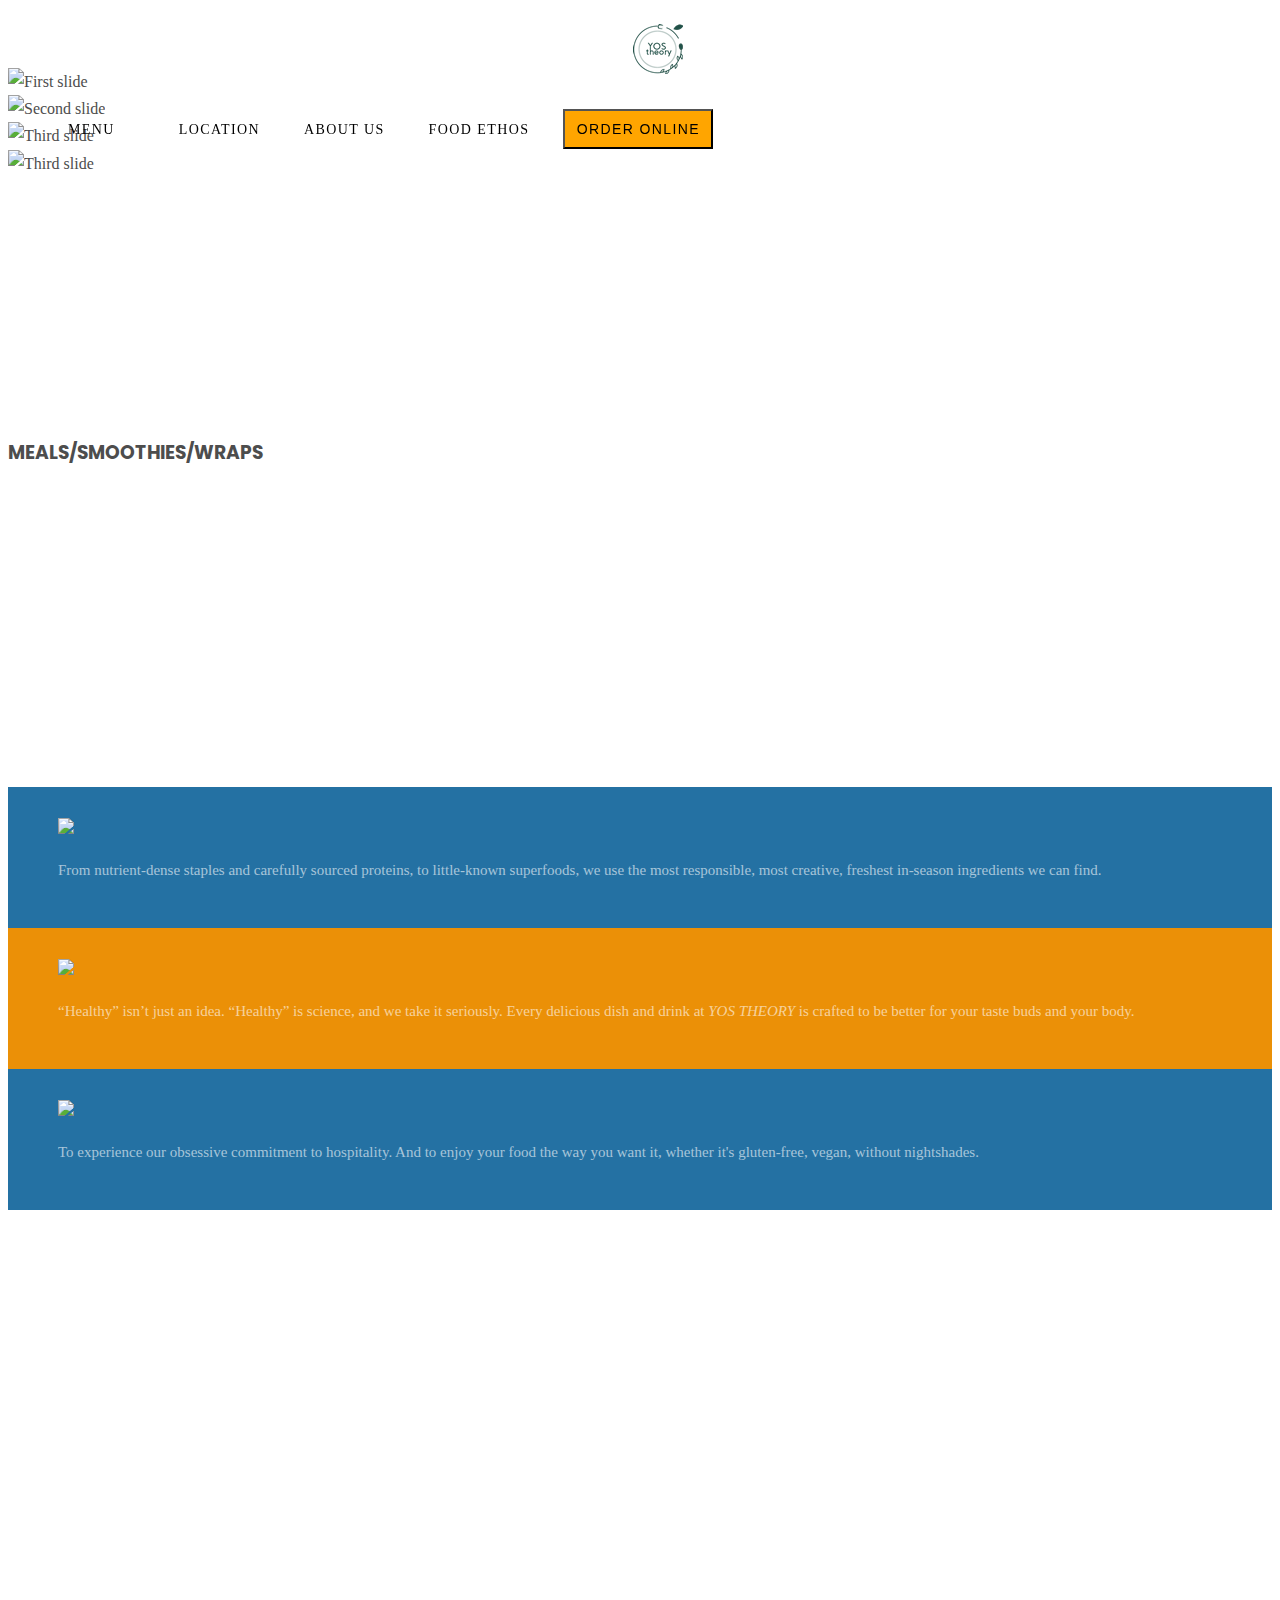
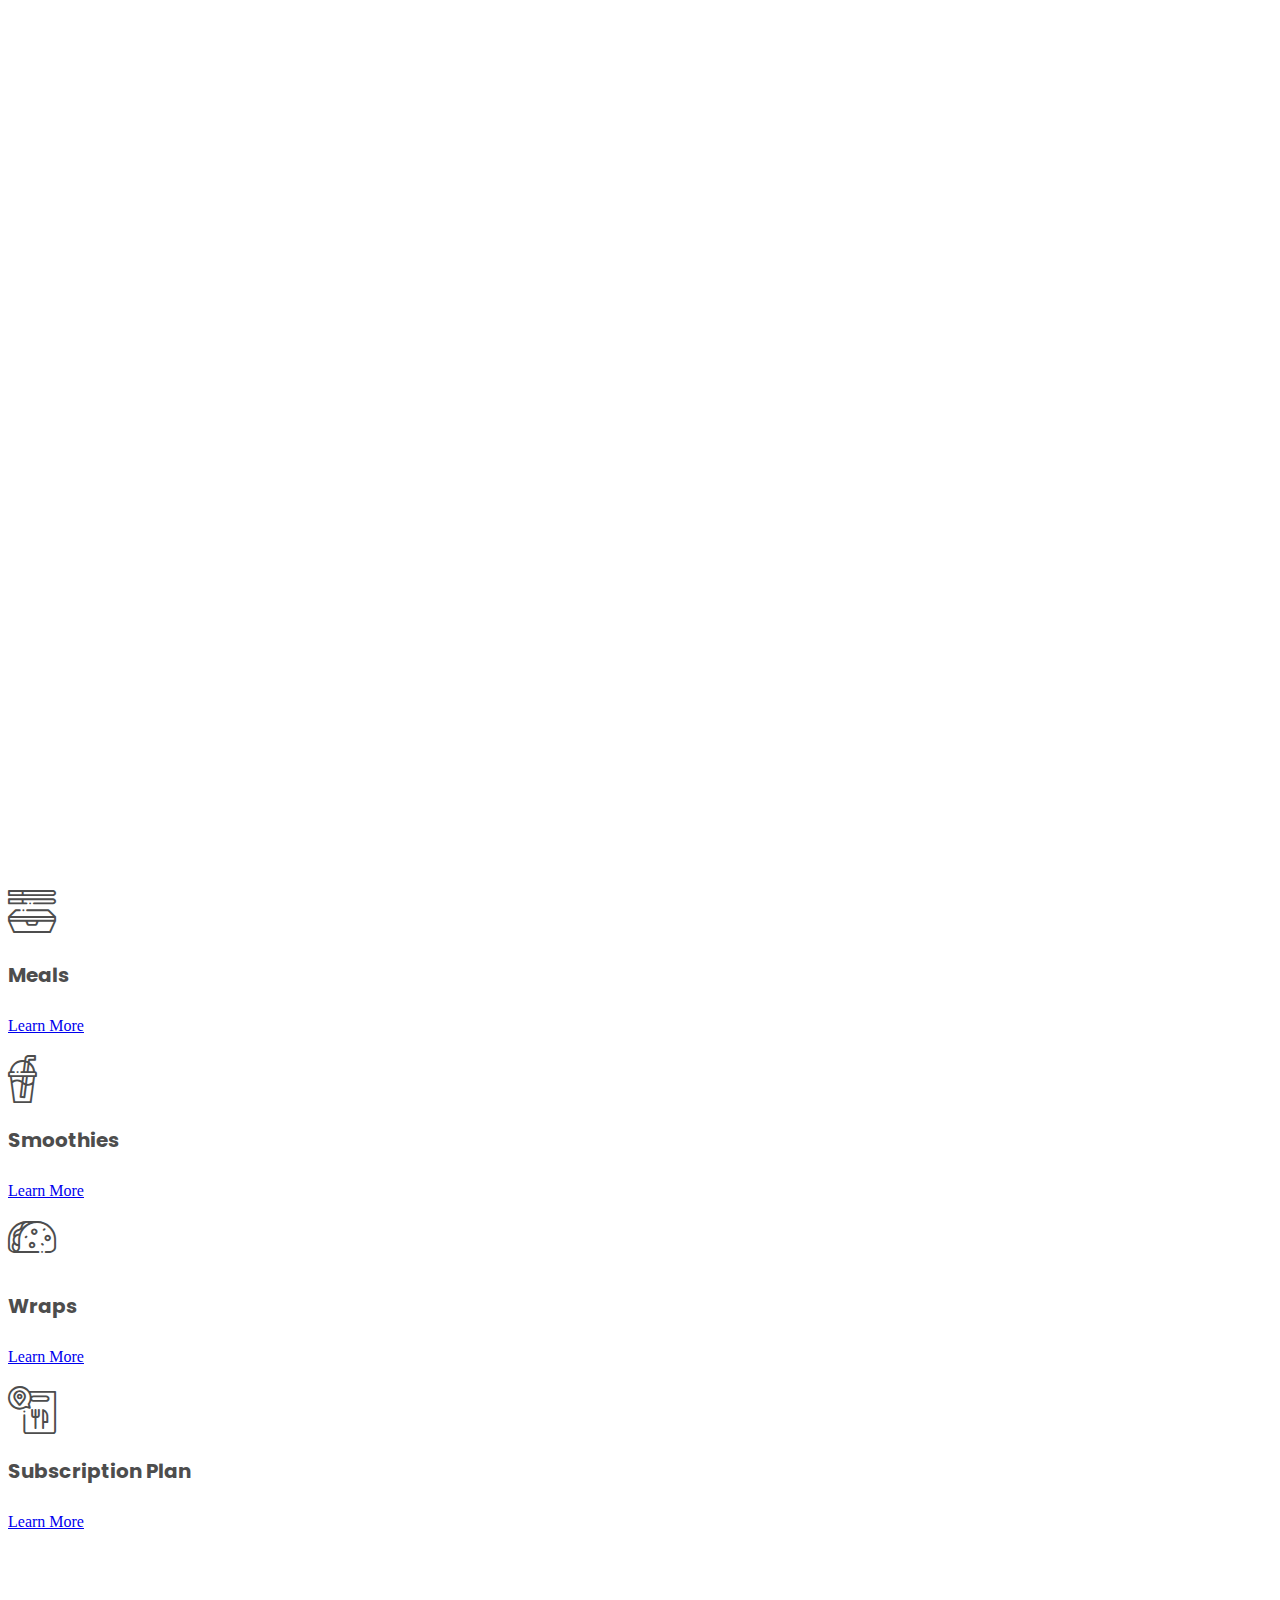
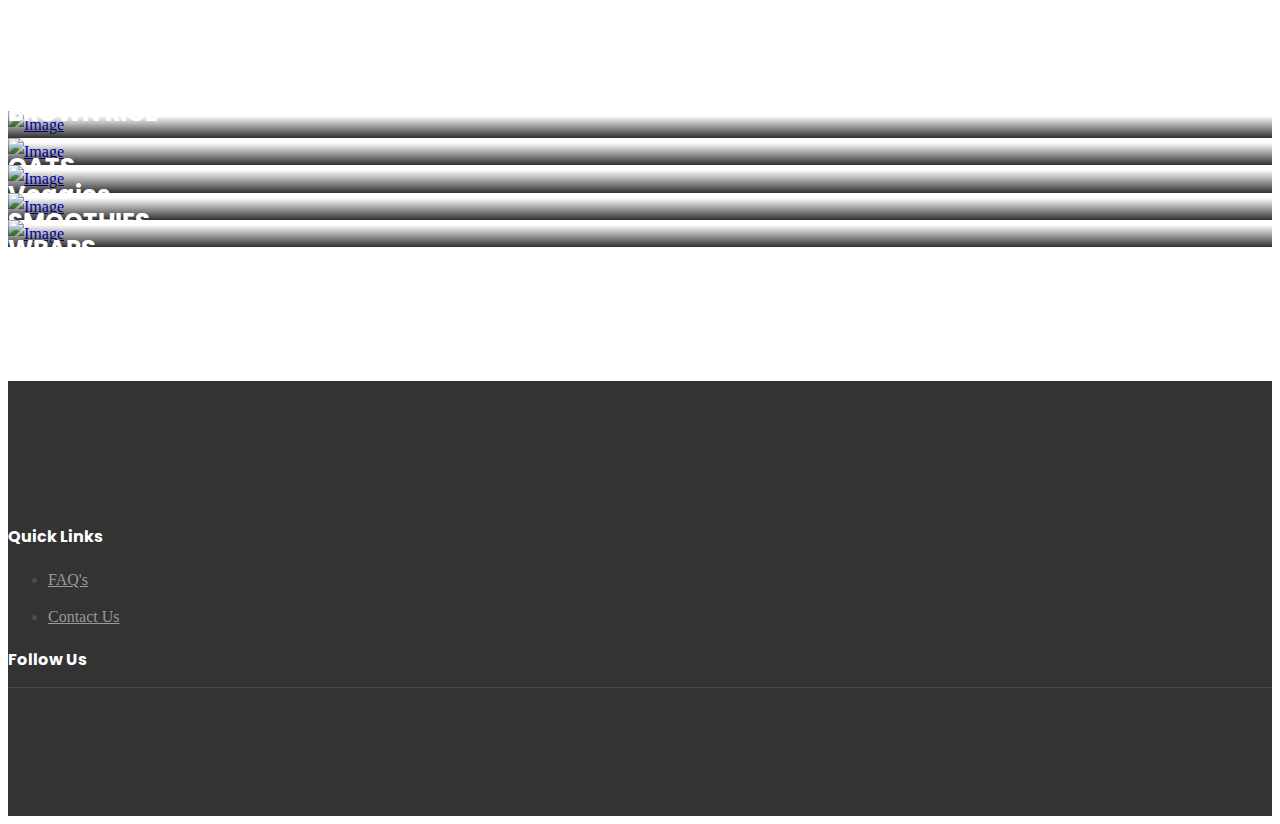
==== commit 5c72ebfa: "Update index.html" ====
--- a/index.html
+++ b/index.html
@@ -40,43 +40,46 @@
       <div class="site-mobile-menu-body"></div>
     </div>
     
-    <header class="site-navbar bg-white" role="banner" style="position: fixed;">
-
-      <div class="container-fluid" style="width: 100% !important ;">
-        <div class="row">
-          
-
-          <div class="col-10 col-xl-2 col-sm-2 col-md-2 col-xs-2">
+     <header class="site-navbar bg-white" role="banner" style="position: fixed;">
+
+      <div class="container" style="width: 100% !important ;">
+        <div class="row align-items-center">
+          
+
+          <div class="col-10 col-xl-2">
              
-              <figure style="margin-bottom: 0px;"><a href="index.html" class="float-left"><img src="images/logo-green-new.png"></a></figure>
-              
+              <figure style="margin-bottom: 0px;"><a href="index.html" class=""><img src="images/logo-green-new.png"></a></figure>
           </div>
           <div class="col-12 col-md-10 d-none d-xl-block">
             <nav class="site-navigation position-relative " role="navigation" style="position: fixed;">
+
+              <ul class="site-menu js-clone-nav mx-auto d-none d-lg-block">
                 
-              <ul class="site-menu js-clone-nav mx-auto d-none d-lg-block float-right">             
+             
                 <li class="has-children">
                   <a href="services.html" style="color: black !important; margin-right: 20px;">Menu</a>
                   <ul class="dropdown">
-                    <li><a href="services.html" style="color: black !important;">Meals</a>
+                     <li><a href="services.html#test1" style="color: black !important;">Meals</a>
                   <section id="test1"></section></li>
-                  <li><a href="services.html" style="color: black !important;">Smoothies</a>
+                  <li><a href="services.html#test3" style="color: black !important;">Smoothies</a>
                   <section id="test3"></section></li>
-                   <li><a href="services.html" style="color: black !important;">Wraps</a>
+                   <li><a href="services.html#test2" style="color: black !important;">Wraps</a>
                   <section id="test2"></section></li>
-                      
                   </ul>
                 </li>
                 <li><a href="industries.html"  style="color: black !important;  margin-right: 20px;">Location</a></li>
                 <li><a href="about.html" style="color: black !important; margin-right: 20px;">About Us</a></li>
                 <li><a href="blog.html" style="color: black !important; margin-right: 20px;">Food Ethos</a></li>
-                <button style="background-color:green;color:white;width:150px;
+                <button style="background-color:orange;color:white;width:150px;
                 height:40px;"><a href="order.html" style="color: black !important; margin-right: 0px;">Order Online</a></button>
               </ul>
             </nav>
           </div>
 
-          <div class="d-inline-block d-xl-none ml-md-0 mr-auto py-3" style="position: relative; top: 3px;"><a href="#" class="site-menu-toggle js-menu-toggle text-white"><span class="icon-menu h3" style="color: black; "></span></a></div>
+
+          
+
+          <div class="d-inline-block d-xl-none ml-md-0 mr-auto py-3" style="position: relative; top: 3px;"><a href="#" class="site-menu-toggle js-menu-toggle text-white"><span class="icon-menu h3" style="color: black;"></span></a></div>
 
           </div>
 
@@ -84,73 +87,63 @@
       </div>
       
     </header>
+
     <div class="container-fluid">
       <div class="row" style="padding-top: 60px; padding-bottom: 0px'">
-          <div class="col-lg-6 col-md-12 col-sm-12 col-xs-12" style="padding: 0px; height: 405px;" >
-            <div id="carouselExampleIndicators" class="carousel slide carousel-fade" data-ride="carousel" style="width: 100%; height: 100%;">
+          <div class="col-lg-12 col-md-12 col-sm-12 col-xs-12" style="padding: 0px; height: 350px;" >
+            <div id="carouselExampleIndicators" class="carousel slide carousel-fade" data-ride="carousel" style="width: 100%; height: 100px; !important">
   
   <div class="carousel-inner">
     <div class="carousel-item active">
-      <img class="img-fluid" src="images/YOS_NAME.jpg" alt="First slide" style="width: 100% ; height: 405px;">
-    </div>
-    <div class="carousel-item">
-      <img class="img-fluid" src="images/Green_Smothie.JPG" alt="Second slide" style="width: 100% ; height: 405px;">
-    </div>
-    <div class="carousel-item">
-      <img class="img-fluid" src="images/Smoothie_Bowl(For Website).jpg" alt="Third slide" style="width: 100% ; height: 405px;">
+      <img class="img-responsive" src="images/home2.jpg" alt="First slide" style="width: 100% ; height: 733px; !important" >
+    </div>
+    <div class="carousel-item">
+      <img class="img-responsive" src="images/home1.jpg" alt="Second slide" style="width: 100% ;height: 733px; !important">
+    </div>
+    <div class="carousel-item">
+      <img class="img-responsive" src="images/Methi-Punjabi_wrap(For Website).jpg" alt="Third slide" style="width: 100% ;height: 733px; !important">
+    </div>
+    <div class="carousel-item">
+      <img class="img-responsive" src="images/how2.JPG" alt="Third slide" style="width: 100% ;height: 733px; !important">
     </div>
   </div>
-  <a class="carousel-control-prev" href="#carouselExampleIndicators" role="button" data-slide="prev">
-    <span class="carousel-control-prev-icon" aria-hidden="true"></span>
-    <span class="sr-only">Previous</span>
-  </a>
-  <a class="carousel-control-next" href="#carouselExampleIndicators" role="button" data-slide="next">
-    <span class="carousel-control-next-icon" aria-hidden="true"></span>
-    <span class="sr-only">Next</span>
-  </a>
+  
 </div>
-          </div>
-              <div class="col-lg-6 col-md-12 col-sm-12 col-xs-12 d-none d-md-block" style="padding: 0px;">
-              <div class="embed-responsive " style="width: 100% ; height: 405px">
-             <iframe class="embed-responsive-item" src="images/v3.mp4" frameborder="0" allow="autoplay; fullscreen" allowfullscreen></iframe>
+          </div></div></div>
+          <!--    <div class="col-lg-6 col-md-12 col-sm-12 col-xs-12 d-none d-md-block" style="padding: 0px;">
+              <div class="embed-responsive " style="width: 100% ; height: 350px">
+  <iframe class="embed-responsive-item" src="images/v3.mp4" allowfullscreen></iframe>
 </div>
           </div>
       </div>
       <div class="row" style="padding-top: 0px ;">
           <div class="col-lg-6 col-md-12 col-sm-12 col-xs-12 " style="padding: 0px;">
-              <div class="embed-responsive " style="width: 100% ; height: 405px">
-                <iframe class="embed-responsive-item" src="images/v4.mp4" frameborder="0" allow="autoplay; fullscreen" allowfullscreen></iframe>
+              <div class="embed-responsive " style="width: 100% ; height: 350px">
+  <iframe class="embed-responsive-item" src="images/v4.mp4" allowfullscreen></iframe>
 </div>
           </div>
           
       
                     <div class="col-lg-6 col-md-12 col-sm-12 col-xs-12" style="padding: 0px;" >
-            <div id="carouselExampleIndicators" class="carousel slide carousel-fade" data-ride="carousel" style="width: 100%; height: 405px !important;">
+            <div id="carouselExampleIndicators" class="carousel slide carousel-fade" data-ride="carousel" style="width: 100%; height: 350px !important;">
   
   <div class="carousel-inner">
     <div class="carousel-item active">
-      <img class="img-fluid" src="images/Wrap1.jpg" alt="First slide" style="width: 100% ; height: 405px; ">
-    </div>
-    <div class="carousel-item">
-      <img class="img-fluid" src="images/Wrap2.jpg" alt="Second slide" style="width: 100% ; height: 405px;">
-    </div>
-    <div class="carousel-item">
-      <img class="img-fluid" src="images/Methi-Punjabi_wrap(For Website).jpg" alt="Third slide" style="width: 100% ; height: 405px;">
+      <img class="img-responsive" src="images/carrots-food-fresh-1656663.jpg" alt="First slide" style="width: 100% ; height: 350px !important;">
+    </div>
+    <div class="carousel-item">
+      <img class="img-responsive" src="images/blueberries.jpg" alt="Second slide" style="width: 100% ;height: 350px !important; ">
+    </div>
+    <div class="carousel-item">
+      <img class="img-responsive" src="images/appetizer-bowl-delicious-396132.jpg" alt="Third slide" style="width: 100% ;height: 350px !important;">
     </div>
   </div>
-  <a class="carousel-control-prev" href="#carouselExampleIndicators" role="button" data-slide="prev">
-    <span class="carousel-control-prev-icon" aria-hidden="true"></span>
-    <span class="sr-only">Previous</span>
-  </a>
-  <a class="carousel-control-next" href="#carouselExampleIndicators" role="button" data-slide="next">
-    <span class="carousel-control-next-icon" aria-hidden="true"></span>
-    <span class="sr-only">Next</span>
-  </a>
+  
 </div>
           </div>
               
       </div>
-      </div>
+      </div> -->
 
   
 
@@ -160,14 +153,15 @@
           <div class="col-md-8" data-aos="fade-up" data-aos-delay="400">
             
 
-            <h3 class="text-white font-weight-light mb-5 text-lowercase font-weight-bold">MEALS/SMOOTHIES/Wraps</h3>
+            <h3 class="text-white font-weight-light mb-5 text-lowercase font-weight-bold">MEALS/SMOOTHIES/WRAPS</h3>
           
 
           </div>
         </div>
       </div>
     </div> 
-
+<div class="container-fluid d-none d-md-block" style="height: 400px;">
+    </div>
     <div class="container">
       <div class="row align-items-center no-gutters align-items-stretch overlap-section">
         <div class="col-md-4">
@@ -202,7 +196,7 @@
       </div>
     </div>
 
-<div class="site-blocks-cover overlay inner-page-cover d-none d-md-block" style="background-image: url(images/index.jpeg); background-attachment: fixed;">
+<div class="site-blocks-cover overlay inner-page-cover d-none d-md-block" style="background-image: url(images/food4.jpg); background-attachment: fixed;">
       </div>
     <div class="site-blocks-cover overlay inner-page-cover d-md-none" style="background-image: url(images/brocolli.jpg); background-attachment: fixed;">
     </div>
@@ -248,7 +242,7 @@
             <div class="unit-4 d-flex">
               <div class="unit-4-icon mr-4"><span><i class="text-primary flaticon-042-paper-bag"></i></span></div>
               <div>
-                <h3>Subscription <br>Plan</h3>
+                <h3>Subscription Plan</h3>
                 <p class="mb-0"><a href="services.html">Learn More</a></p>
               </div>
             </div>
@@ -257,14 +251,15 @@
         
       </div>
     </div>
+
     <div class="site-section block-13">
       <!-- <div class="container"></div> -->
 
 
       <div class="owl-carousel nonloop-block-13">
         <div>
-          <a href="" class="unit-1 text-center">
-            <img src="images/3.jpg" alt="Image" class="img-fluid" style="width:500px;height:400px;">
+          <a href="services.html" class="unit-1 text-center">
+            <img src="images/3.jpg" alt="Image" class="img-fluid" style="width:500px;height:500px;">
             <div class="unit-1-text">
               <h3 class="unit-1-heading">BROWN RICE</h3>
               <p class="px-5">Health benefits of brown rice include better functioning of the cardiovascular system, digestive system, brain, and nervous system. Promotes Weight Loss. Brown Rice is Rich in Fiber and Selenium </p>
@@ -273,8 +268,8 @@
         </div>
 
         <div>
-          <a href="" class="unit-1 text-center">
-            <img src="images/5.jpg" alt="Image" class="img-fluid" style="width:500px;height:400px;">
+          <a href="services.html" class="unit-1 text-center">
+            <img src="images/5.jpg" alt="Image" class="img-fluid" style="width:500px;height:500px;">
             <div class="unit-1-text">
               <h3 class="unit-1-heading">OATS</h3>
               <p class="px-5">Oats are among the healthiest grains on earth.They're a gluten-free whole grain and a great source of important vitamins, minerals, fiber and antioxidants. Oats Can Improve Blood Sugar Control </p>
@@ -283,8 +278,8 @@
         </div>
 
         <div>
-          <a href="" class="unit-1 text-center">
-            <img src="images/saute.jpg" alt="Image" class="img-fluid" style="width:500px;height:400px;">
+          <a href="services.html" class="unit-1 text-center">
+            <img src="images/saute.jpg" alt="Image" class="img-fluid" style="width:500px;height:500px;">
             <div class="unit-1-text">
               <h3 class="unit-1-heading">Veggies</h3>
               <p class="px-5">Sauteing is one of the better ways to cook vegetables if you want to maintain as many of their nutrients as possible.If you think veggies are boring, then check out this flavorful and packed meal. </p>
@@ -293,8 +288,8 @@
         </div>
 
         <div>
-          <a href="" class="unit-1 text-center">
-            <img src="images/1.jpg" alt="Image" class="img-fluid" style="width:500px;height:400px;">
+          <a href="services.html" class="unit-1 text-center">
+            <img src="images/1.jpg" alt="Image" class="img-fluid" style="width:500px;height:500px;">
             <div class="unit-1-text">
               <h3 class="unit-1-heading">SMOOTHIES</h3>
 
@@ -304,8 +299,8 @@
         </div>
 
         <div>
-          <a href="" class="unit-1 text-center">
-            <img src="images/4.jpg" alt="Image" class="img-fluid" style="width:500px;height:400px;">
+          <a href="services.html" class="unit-1 text-center">
+            <img src="images/4.jpg" alt="Image" class="img-fluid" style="width:500px;height:500px;">
             <div class="unit-1-text">
               <h3 class="unit-1-heading">WRAPS</h3>
               <p class="px-5">A wrap is a food dish made with a soft flatbread rolled around a filling. Yos Theory provides various varieties of wraps like crunchy green wrap, mexican style and sweet potato wrap. </p>
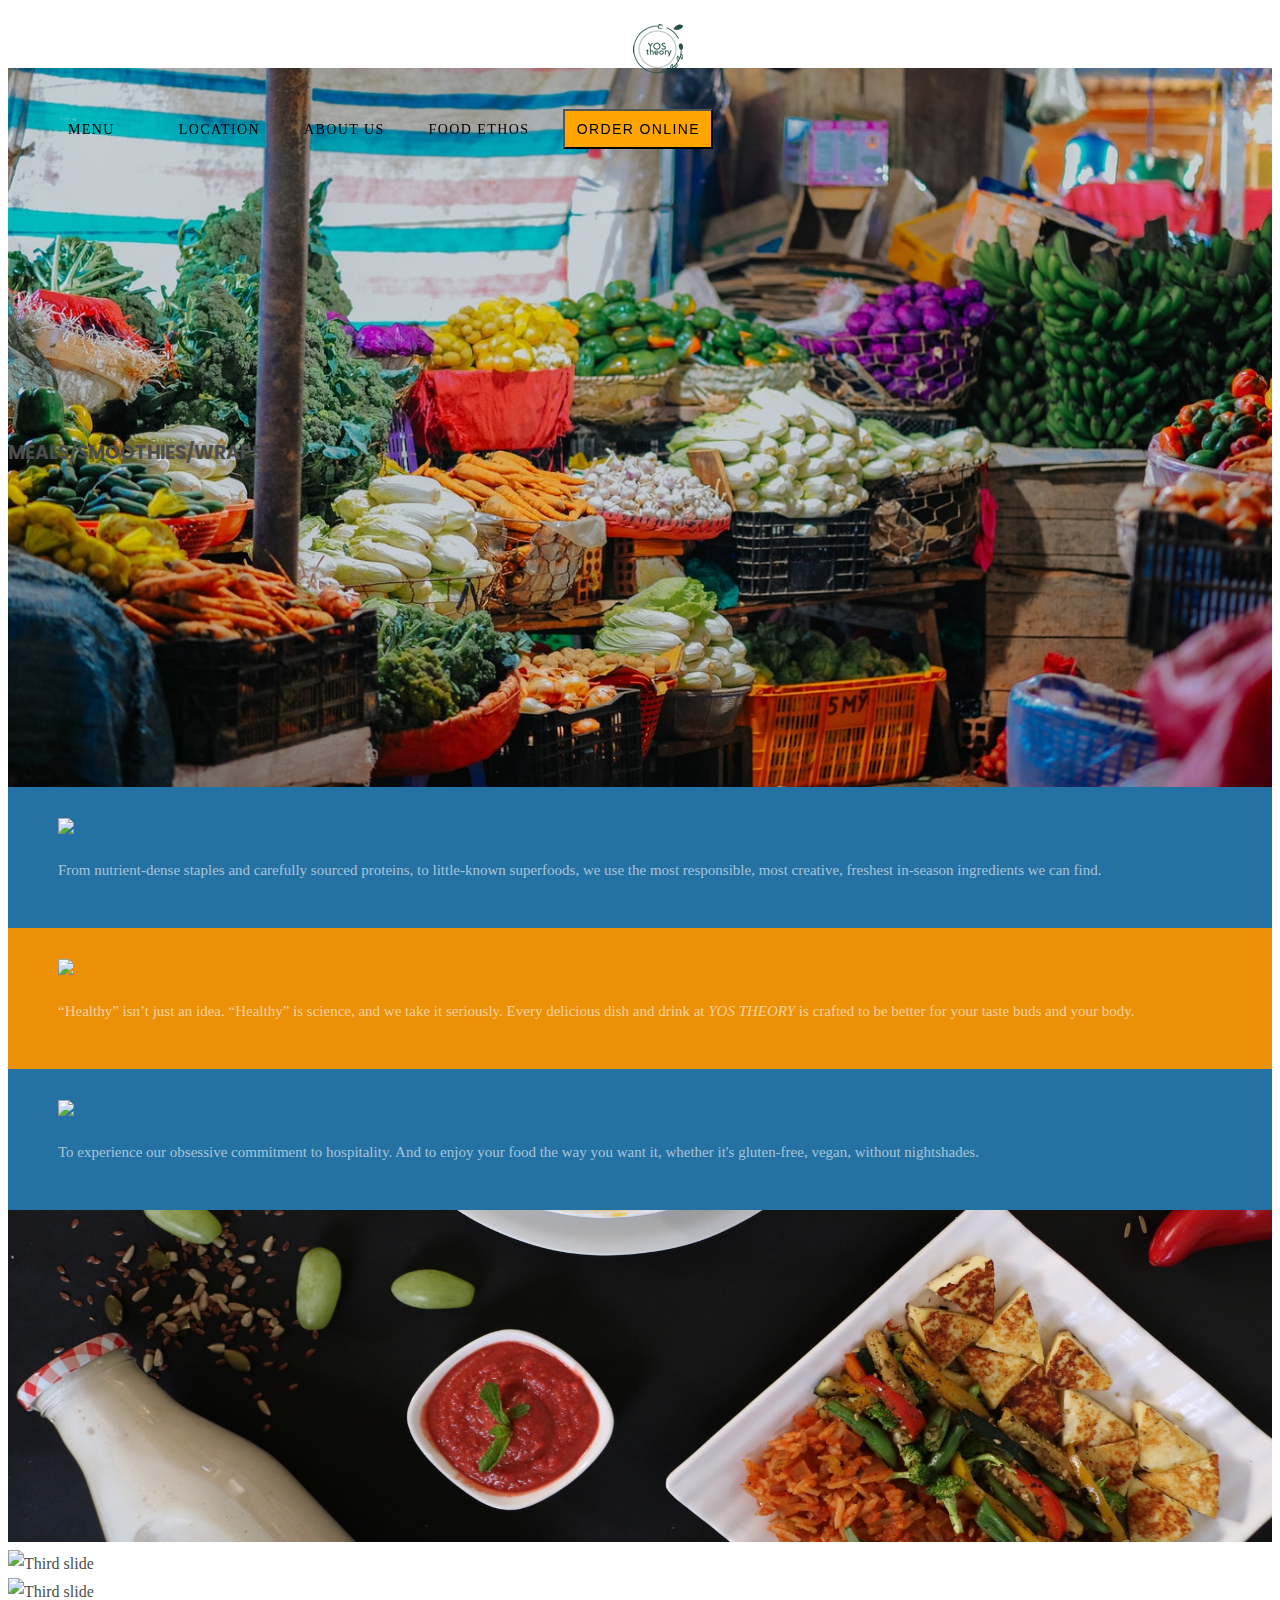
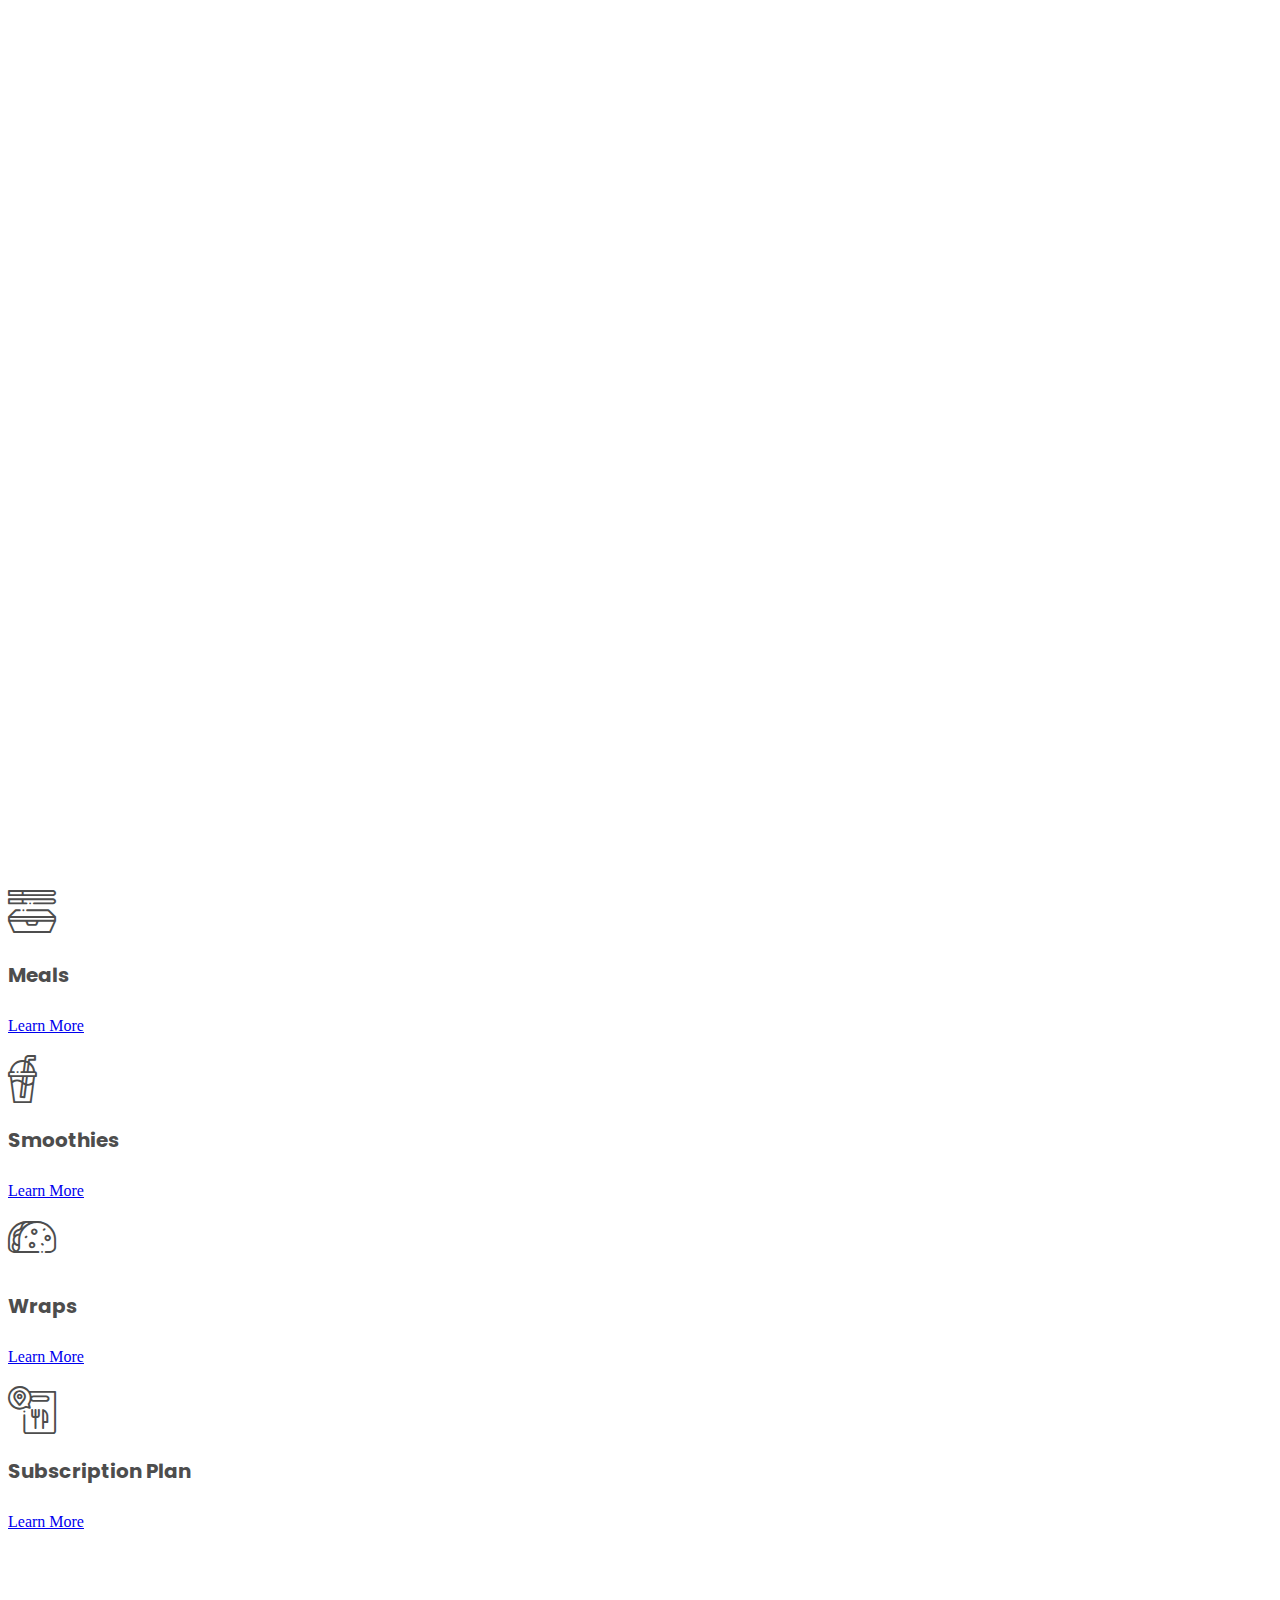
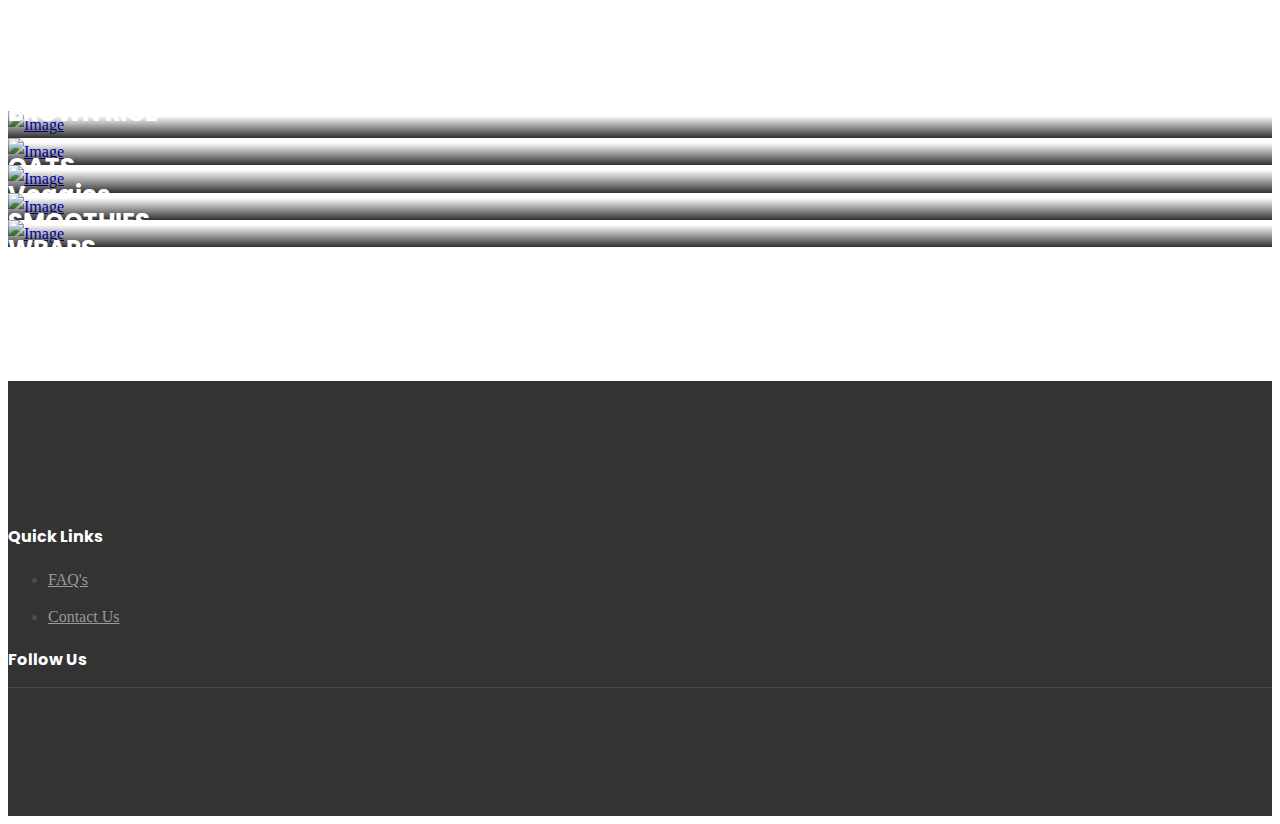
==== commit f08f0693: "Update index.html" ====
--- a/index.html
+++ b/index.html
@@ -98,13 +98,13 @@
       <img class="img-responsive" src="images/home2.jpg" alt="First slide" style="width: 100% ; height: 733px; !important" >
     </div>
     <div class="carousel-item">
-      <img class="img-responsive" src="images/home1.jpg" alt="Second slide" style="width: 100% ;height: 733px; !important">
+      <img class="img-responsive" src="images/home1.JPG" alt="Second slide" style="width: 100% ;height: 733px; !important">
     </div>
     <div class="carousel-item">
       <img class="img-responsive" src="images/Methi-Punjabi_wrap(For Website).jpg" alt="Third slide" style="width: 100% ;height: 733px; !important">
     </div>
     <div class="carousel-item">
-      <img class="img-responsive" src="images/how2.JPG" alt="Third slide" style="width: 100% ;height: 733px; !important">
+      <img class="img-responsive" src="images/how2.jpg" alt="Third slide" style="width: 100% ;height: 733px; !important">
     </div>
   </div>
   
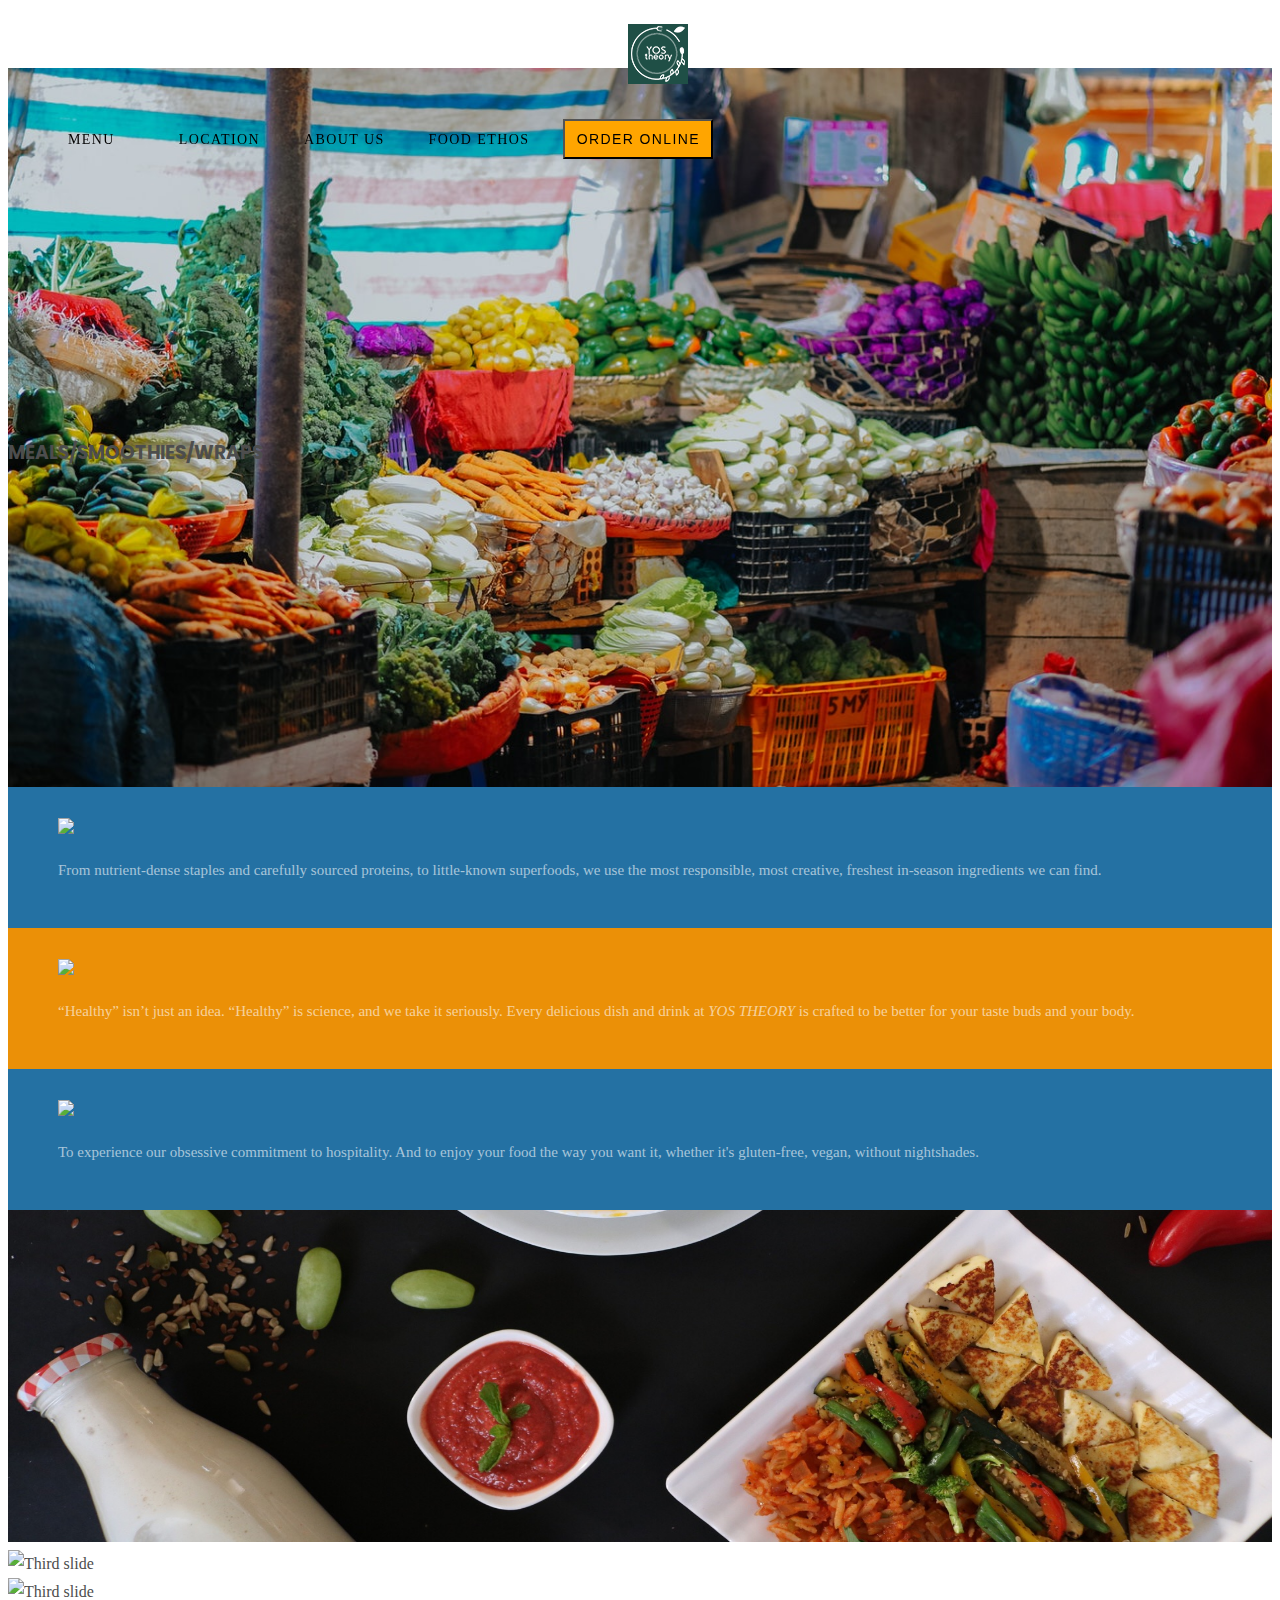
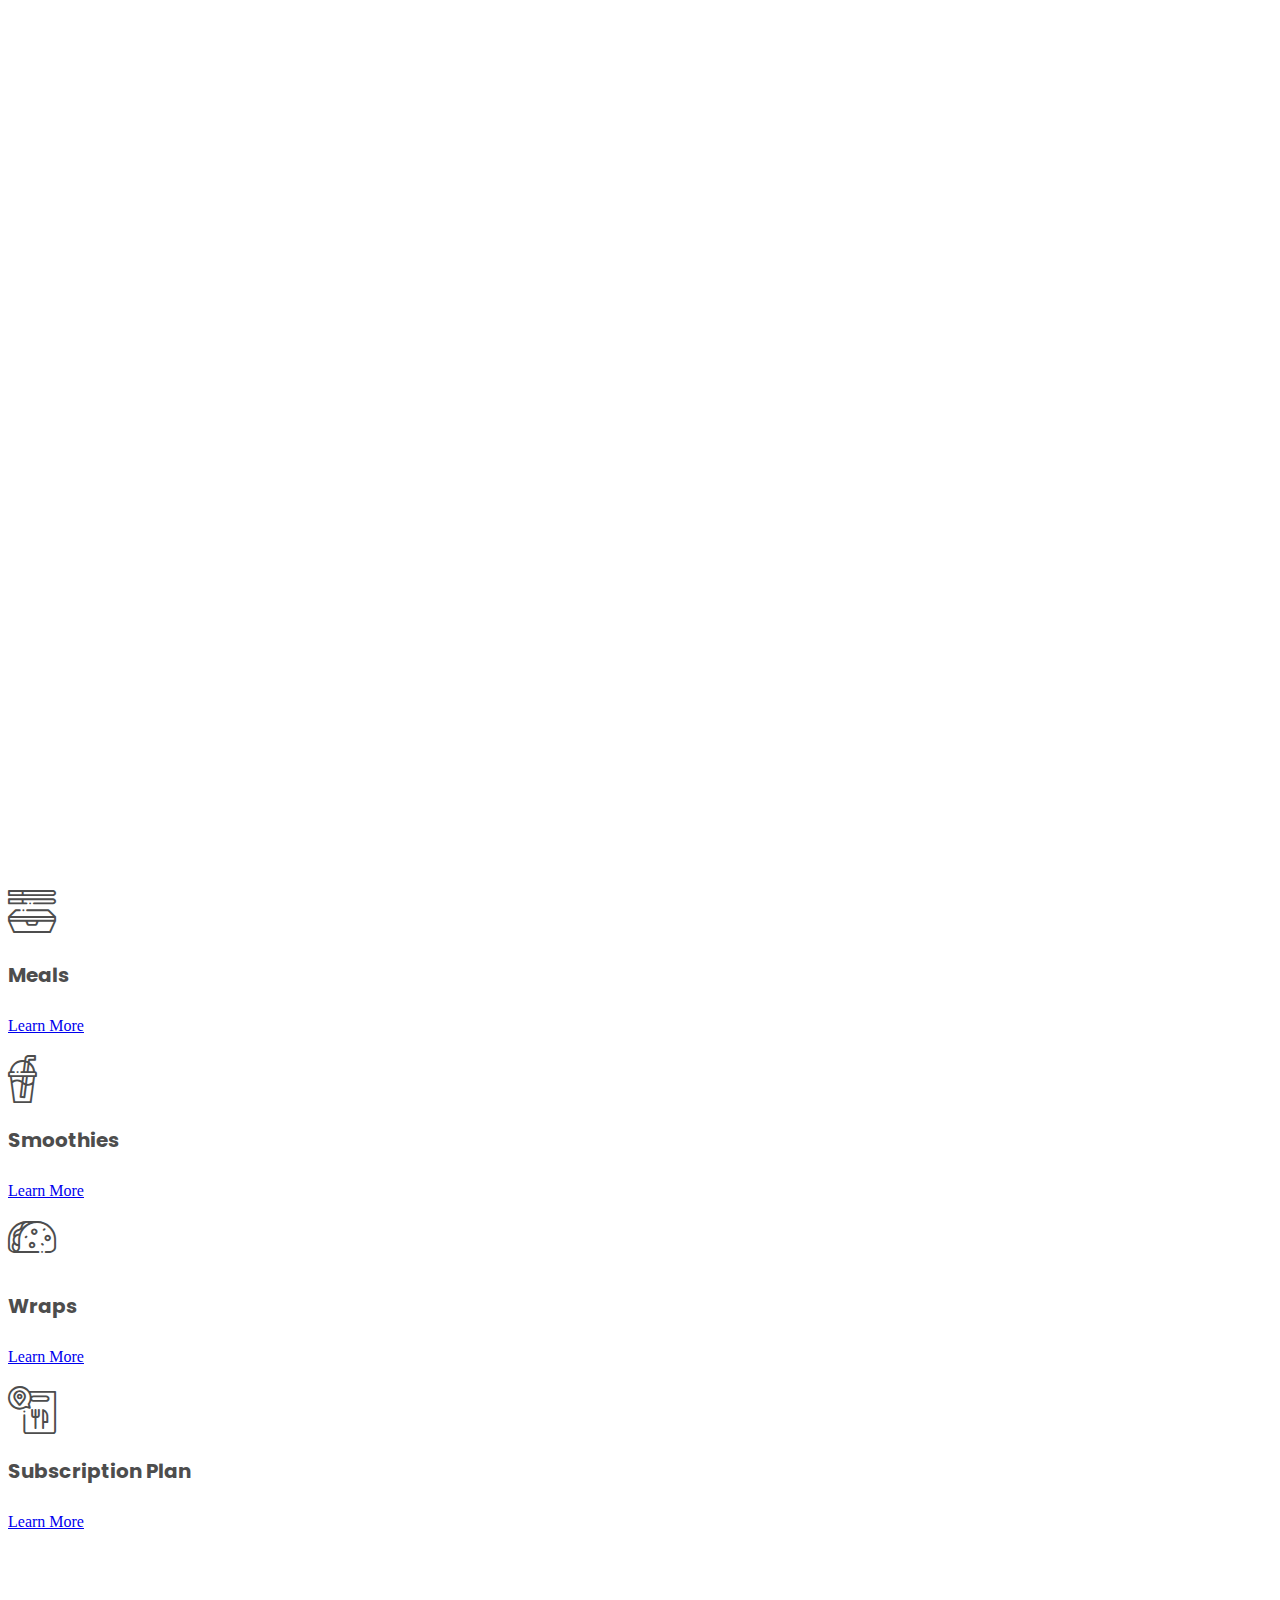
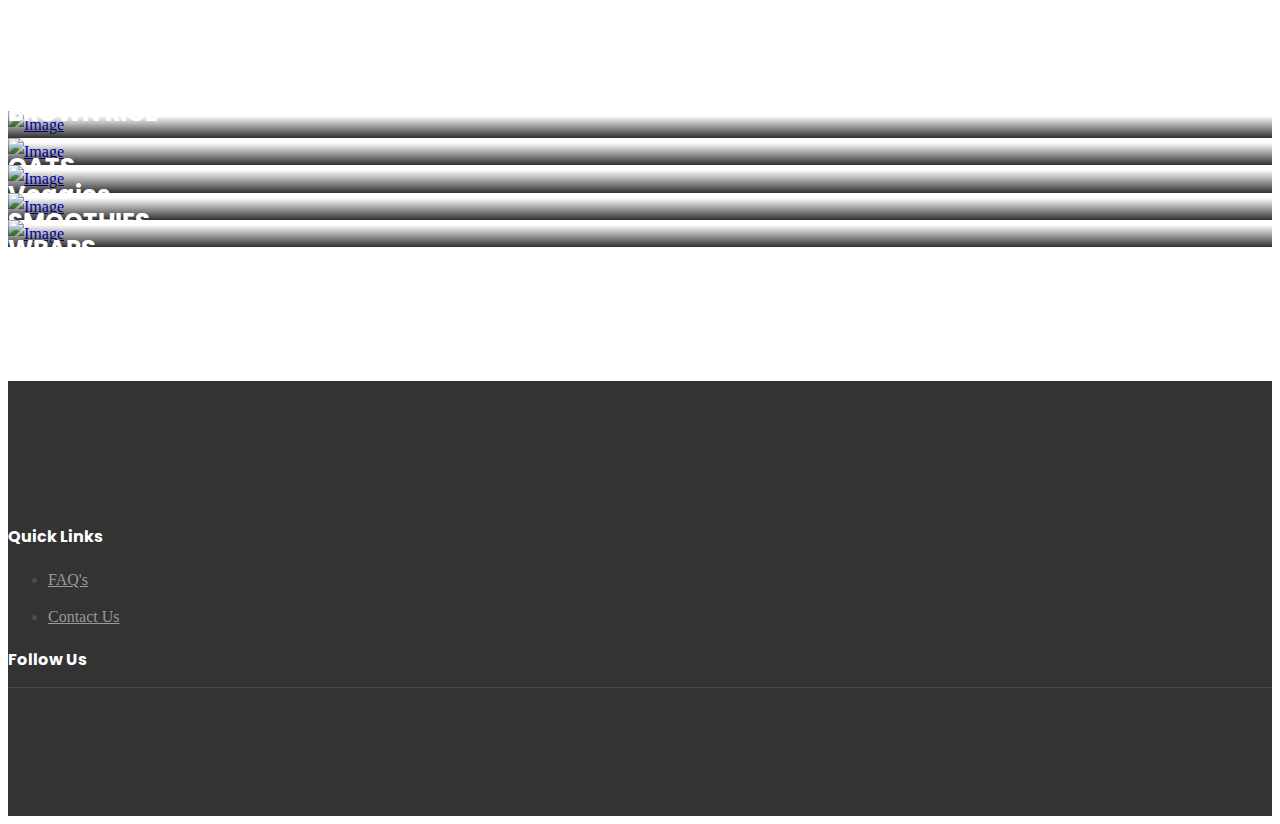
==== commit 1f2202a6: "Update index.html" ====
--- a/index.html
+++ b/index.html
@@ -48,7 +48,7 @@
 
           <div class="col-10 col-xl-2">
              
-              <figure style="margin-bottom: 0px;"><a href="index.html" class=""><img src="images/logo-green-new.png"></a></figure>
+              <figure style="margin-bottom: 0px;"><a href="index.html" class=""><img src="images/final1.png"></a></figure>
           </div>
           <div class="col-12 col-md-10 d-none d-xl-block">
             <nav class="site-navigation position-relative " role="navigation" style="position: fixed;">
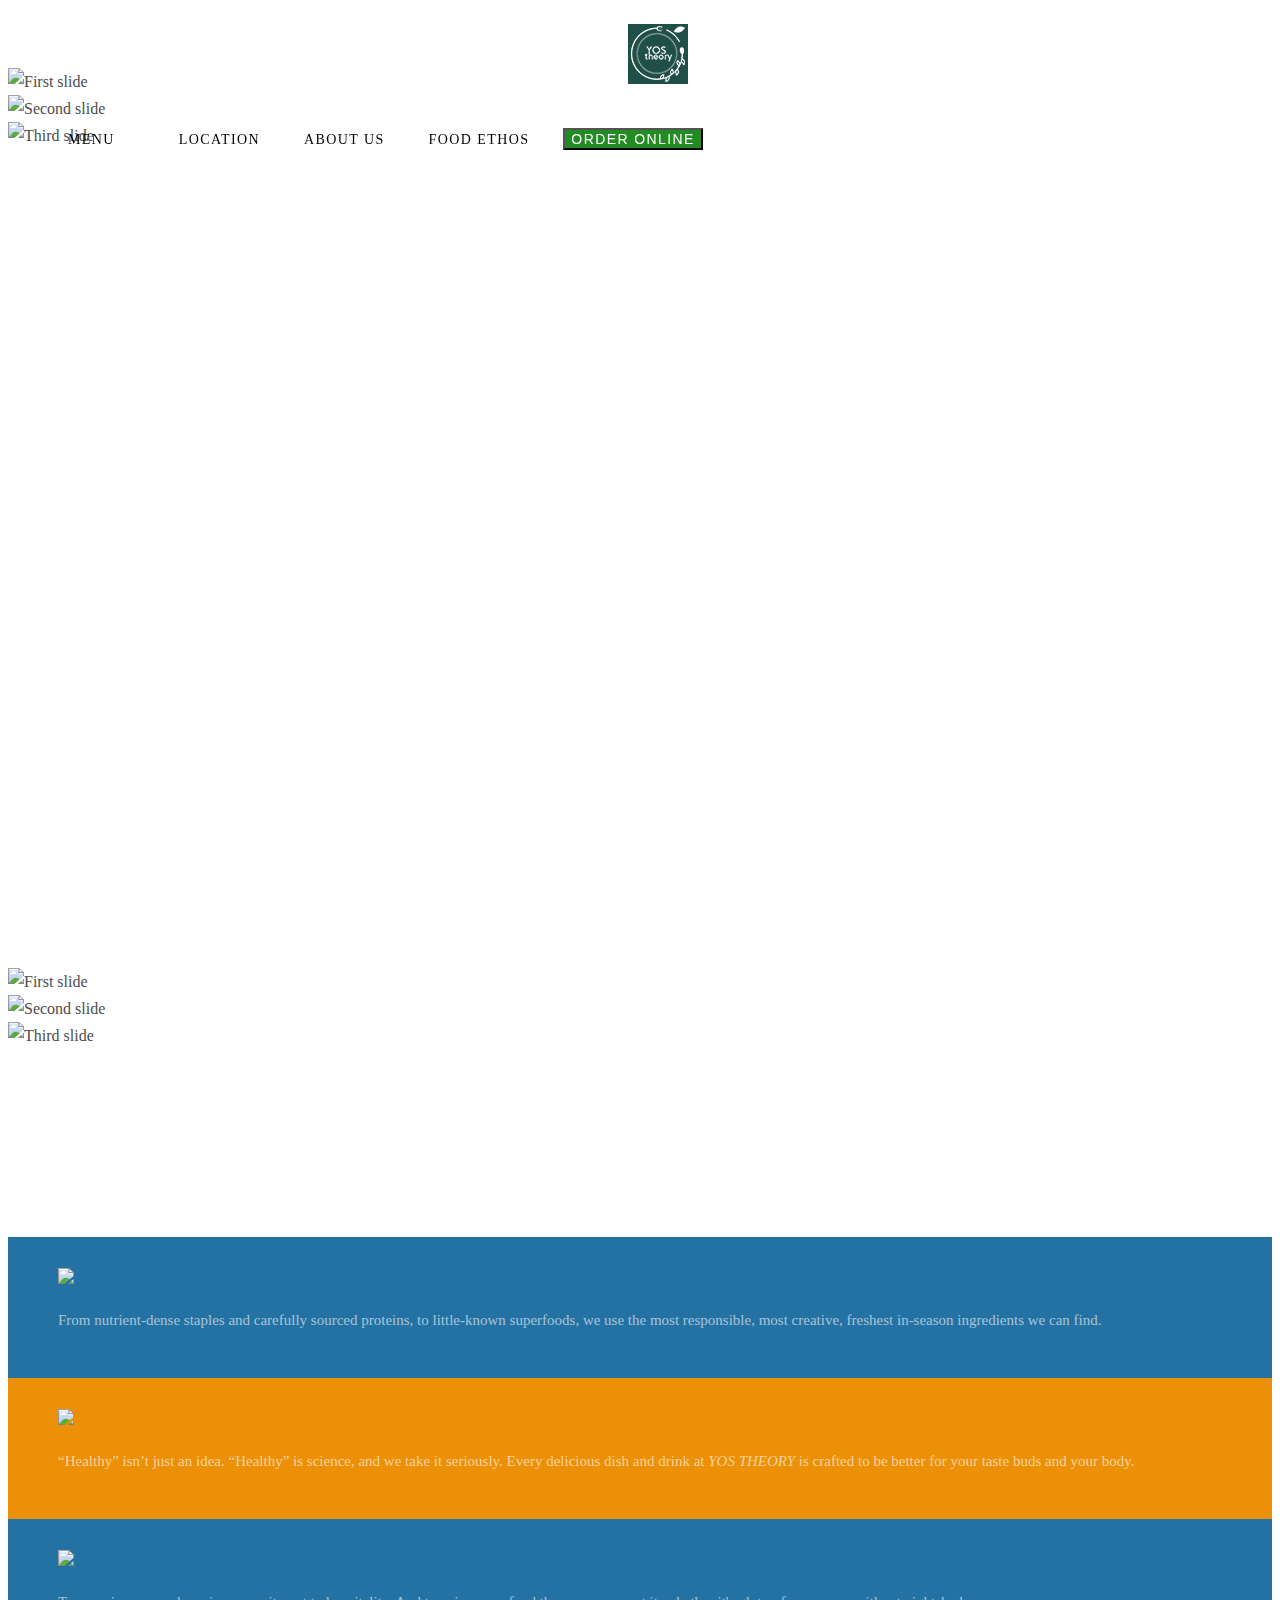
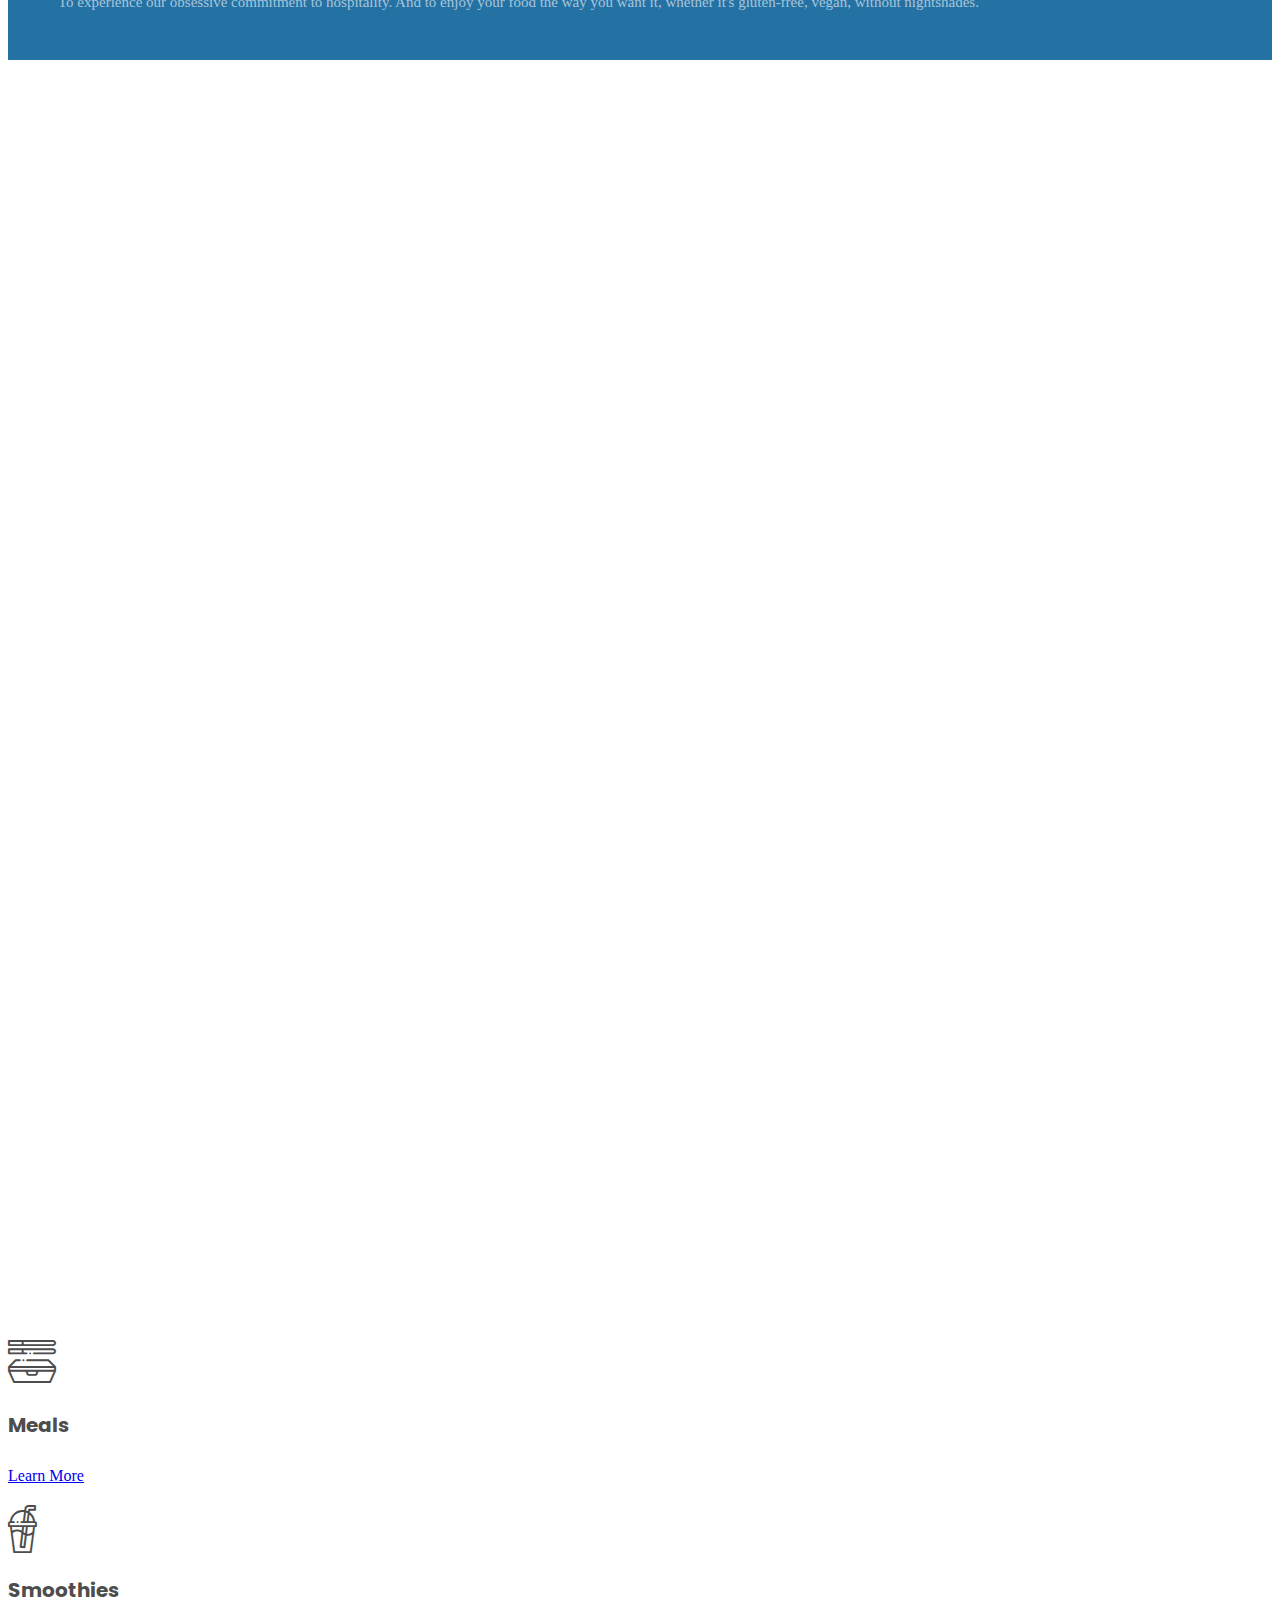
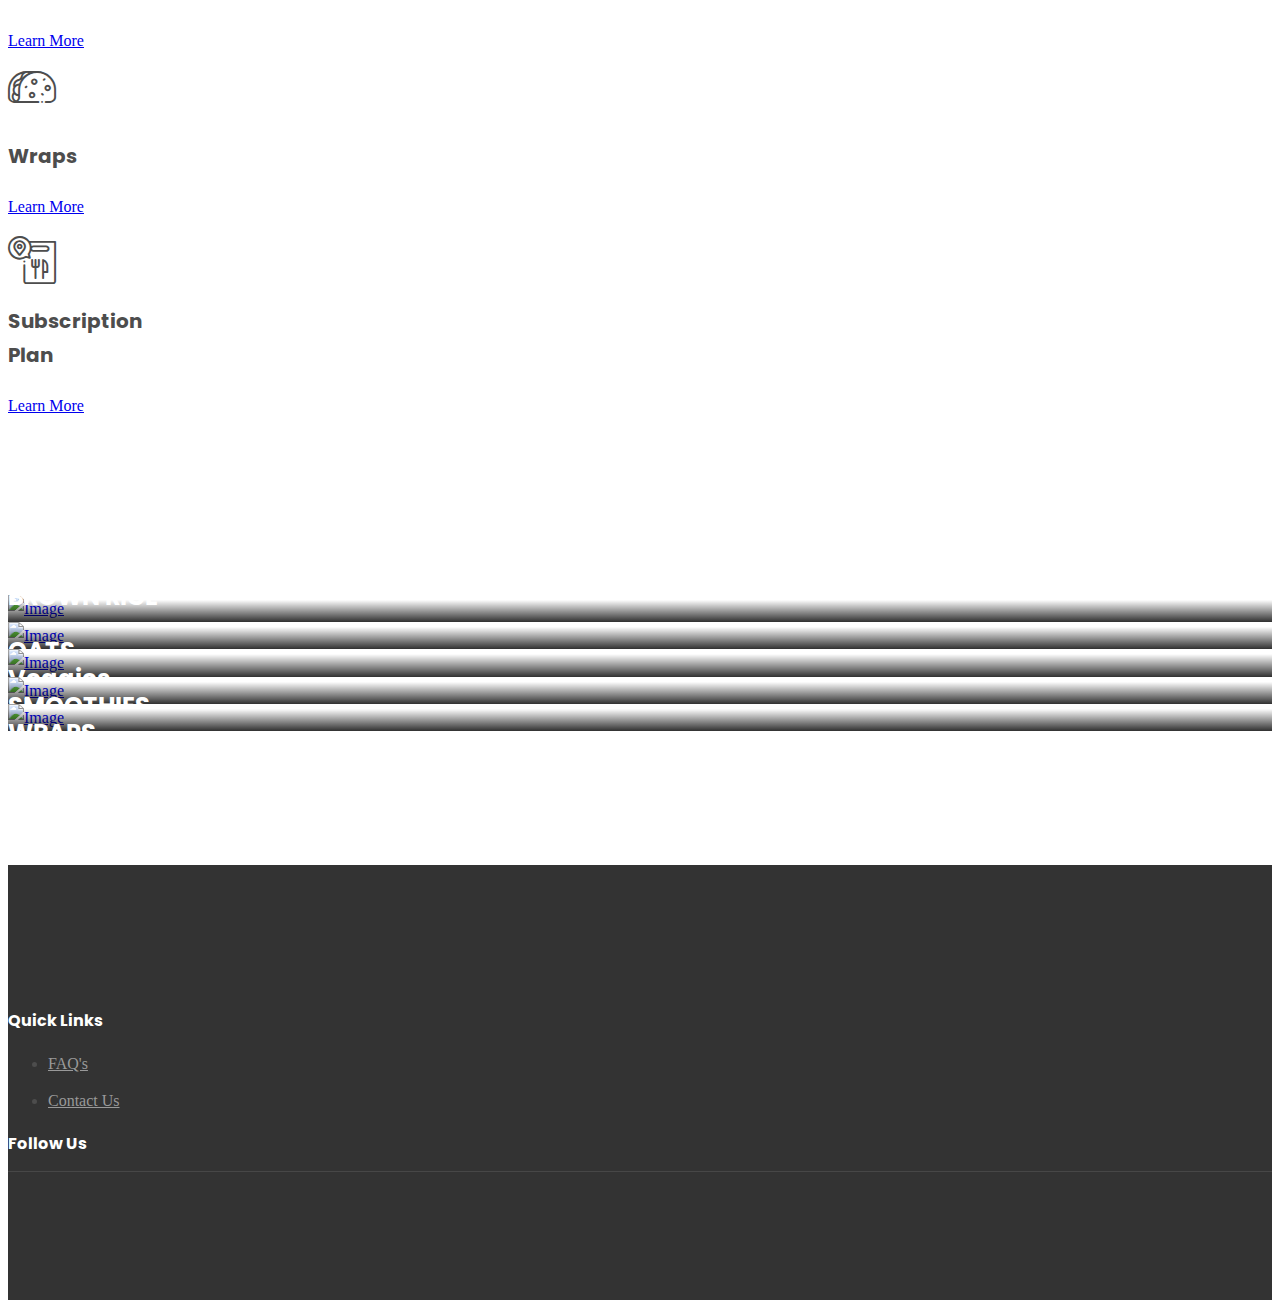
==== commit 9d6fe359: "Update index.html" ====
--- a/index.html
+++ b/index.html
@@ -6,7 +6,7 @@
     <title>Yos Theory &mdash; Home</title>
     <meta charset="utf-8">
     <meta name="viewport" content="width=device-width, initial-scale=1, shrink-to-fit=no">
-    <link rel="icon" href="images/yos.png" type = "image/x-icon">
+
     <link rel="stylesheet" href="https://fonts.googleapis.com/css?family=Poppins:200,300,400,700,900|Display+Playfair:200,300,400,700"> 
     <link rel="stylesheet" href="fonts/icomoon/style.css">
 
@@ -25,7 +25,34 @@
     <link rel="stylesheet" href="css/aos.css">
 
     <link rel="stylesheet" href="css/style.css">
-   
+   <style>
+      .fullscreen-bg {
+    
+    overflow: hidden;
+    padding-left: 0px;
+    padding-right: 0px;
+}
+
+.fullscreen-bg__video {
+  background-size: cover;
+    width: 100%;
+    height: 100%;
+    object-fit: cover;
+}
+.fullscreen-bg1 {
+    
+    overflow: hidden;
+    padding-left: 0px;
+    padding-right: 0px;
+}
+
+.fullscreen-bg1__video {
+  background-size: cover;
+    width: 100%;
+    height: 100%;
+    object-fit: cover;
+}
+      </style>
   </head>
   <body>
     
@@ -40,22 +67,21 @@
       <div class="site-mobile-menu-body"></div>
     </div>
     
-     <header class="site-navbar bg-white" role="banner" style="position: fixed;">
-
-      <div class="container" style="width: 100% !important ;">
+    <header class="site-navbar bg-white" role="banner" style="position: fixed;">
+
+      <div class="container-fluid" style="width: 100% !important ;">
         <div class="row align-items-center">
           
 
-          <div class="col-10 col-xl-2">
+          <div class="col-10 col-xl-2 col-sm-2 col-md-2 col-xs-2">
              
-              <figure style="margin-bottom: 0px;"><a href="index.html" class=""><img src="images/final1.png"></a></figure>
+              <figure style="margin-bottom: 0px;"><a href="index.html" class="float-left"><img src="images/final1.png"></a></figure>
+              
           </div>
           <div class="col-12 col-md-10 d-none d-xl-block">
             <nav class="site-navigation position-relative " role="navigation" style="position: fixed;">
-
-              <ul class="site-menu js-clone-nav mx-auto d-none d-lg-block">
                 
-             
+              <ul class="site-menu js-clone-nav mx-auto d-none d-lg-block float-right">             
                 <li class="has-children">
                   <a href="services.html" style="color: black !important; margin-right: 20px;">Menu</a>
                   <ul class="dropdown">
@@ -63,23 +89,20 @@
                   <section id="test1"></section></li>
                   <li><a href="services.html#test3" style="color: black !important;">Smoothies</a>
                   <section id="test3"></section></li>
-                   <li><a href="services.html#test2" style="color: black !important;">Wraps</a>
+                  <li><a href="services.html#test2" style="color: black !important;">Wraps</a>
                   <section id="test2"></section></li>
                   </ul>
                 </li>
                 <li><a href="industries.html"  style="color: black !important;  margin-right: 20px;">Location</a></li>
                 <li><a href="about.html" style="color: black !important; margin-right: 20px;">About Us</a></li>
                 <li><a href="blog.html" style="color: black !important; margin-right: 20px;">Food Ethos</a></li>
-                <button style="background-color:orange;color:white;width:150px;
-                height:40px;"><a href="order.html" style="color: black !important; margin-right: 0px;">Order Online</a></button>
+                <button style="background-color:forestgreen;color:white;"><a href="order.html" style="color: white !important; margin-right: 0px;">Order Online</a></button>
               </ul>
             </nav>
           </div>
 
 
-          
-
-          <div class="d-inline-block d-xl-none ml-md-0 mr-auto py-3" style="position: relative; top: 3px;"><a href="#" class="site-menu-toggle js-menu-toggle text-white"><span class="icon-menu h3" style="color: black;"></span></a></div>
+          <div class="d-inline-block d-xl-none ml-md-0 mr-auto py-3 " style="position: relative; top: 3px;"><a href="#" class="site-menu-toggle js-menu-toggle text-white"><span class="icon-menu h3" style="color: black;"></span></a></div>
 
           </div>
 
@@ -87,55 +110,67 @@
       </div>
       
     </header>
-
     <div class="container-fluid">
       <div class="row" style="padding-top: 60px; padding-bottom: 0px'">
-          <div class="col-lg-12 col-md-12 col-sm-12 col-xs-12" style="padding: 0px; height: 350px;" >
-            <div id="carouselExampleIndicators" class="carousel slide carousel-fade" data-ride="carousel" style="width: 100%; height: 100px; !important">
+          <div class="col-lg-6 col-md-12 col-sm-12 col-xs-12" style="padding: 0px; height: 300px;" >
+            <div id="carouselExampleIndicators" class="carousel slide carousel-fade" data-ride="carousel" style="width: 100%;  height: 300px !important;">
   
   <div class="carousel-inner">
     <div class="carousel-item active">
-      <img class="img-responsive" src="images/home2.jpg" alt="First slide" style="width: 100% ; height: 733px; !important" >
+      <img class="img-responsive" src="images/Mango_Chia_Smoothie.JPG" alt="First slide" style="width: 100% ; height: 300px !important;" >
     </div>
     <div class="carousel-item">
-      <img class="img-responsive" src="images/home1.JPG" alt="Second slide" style="width: 100% ;height: 733px; !important">
+      <img class="img-responsive" src="images/Wrap1.jpg" alt="Second slide" style="width: 100% ; height: 300px !important;">
     </div>
     <div class="carousel-item">
-      <img class="img-responsive" src="images/Methi-Punjabi_wrap(For Website).jpg" alt="Third slide" style="width: 100% ;height: 733px; !important">
-    </div>
-    <div class="carousel-item">
-      <img class="img-responsive" src="images/how2.jpg" alt="Third slide" style="width: 100% ;height: 733px; !important">
+      <img class="img-responsive" src="images/Methi-Punjabi_wrap(For%20Website).jpg" alt="Third slide" style="width: 100% ; height: 300px !important; ">
     </div>
   </div>
   
 </div>
-          </div></div></div>
-          <!--    <div class="col-lg-6 col-md-12 col-sm-12 col-xs-12 d-none d-md-block" style="padding: 0px;">
-              <div class="embed-responsive " style="width: 100% ; height: 350px">
-  <iframe class="embed-responsive-item" src="images/v3.mp4" allowfullscreen></iframe>
-</div>
-          </div>
-      </div>
-      <div class="row" style="padding-top: 0px ;">
-          <div class="col-lg-6 col-md-12 col-sm-12 col-xs-12 " style="padding: 0px;">
-              <div class="embed-responsive " style="width: 100% ; height: 350px">
-  <iframe class="embed-responsive-item" src="images/v4.mp4" allowfullscreen></iframe>
-</div>
+          </div>
+            <div class="col-lg-6 col-md-12 col-sm-12 col-xs-12 d-none d-md-block" style="padding: 0px; height: 300px ; !important">
+             <!-- <div class="embed-responsive " style="width: 100% ; height: 300px">
+                  
+  <iframe height="300" src="images/v4.mp4" frameborder="0" allow="accelerometer; autoplay" allowfullscreen></iframe>
+</div> -->
+ <div class="fullscreen-bg" style="height: 300px; !important">
+            <video loop muted autoplay poster="img/videoframe.jpg" class="fullscreen-bg__video" height="300">
+            <source src="images/v3.mp4" type="video/mp4">
+            </video>
+            </div>
+                <!--
+<div class="jumbotron" style="width: 100% ; height: 300px">
+<video autoplay muted loop >    
+    <source src="images/v3.mp4" type="video/mp4">
+</video>
+                </div> -->
+          </div>
+      </div>
+      <div class="row">
+          <div class="col-lg-6 col-md-12 col-sm-12 col-xs-12 " style="padding: 0px; height: 300px ; !important">
+             
+ <div class="fullscreen-bg1" style="height: 300px; !important">
+            <video loop muted autoplay poster="img/videoframe.jpg" class="fullscreen-bg1__video" height="300">
+            <source src="images/v4.mp4" type="video/mp4">
+            </video>
+            </div>
+                
           </div>
           
       
                     <div class="col-lg-6 col-md-12 col-sm-12 col-xs-12" style="padding: 0px;" >
-            <div id="carouselExampleIndicators" class="carousel slide carousel-fade" data-ride="carousel" style="width: 100%; height: 350px !important;">
+            <div id="carouselExampleIndicators" class="carousel slide carousel-fade" data-ride="carousel" style="width: 100%; height: 300px !important;">
   
   <div class="carousel-inner">
     <div class="carousel-item active">
-      <img class="img-responsive" src="images/carrots-food-fresh-1656663.jpg" alt="First slide" style="width: 100% ; height: 350px !important;">
+      <img class="img-responsive" src="images/Green_Smothie.JPG" alt="First slide" style="width: 100% ; height: 300px !important;">
     </div>
     <div class="carousel-item">
-      <img class="img-responsive" src="images/blueberries.jpg" alt="Second slide" style="width: 100% ;height: 350px !important; ">
+      <img class="img-responsive" src="images/Smoothie_Bowl(For%20Website).jpg" alt="Second slide" style="width: 100% ;height: 300px !important; ">
     </div>
     <div class="carousel-item">
-      <img class="img-responsive" src="images/appetizer-bowl-delicious-396132.jpg" alt="Third slide" style="width: 100% ;height: 350px !important;">
+      <img class="img-responsive" src="images/OatMeal(For Website).jpg" alt="Third slide" style="width: 100% ;height: 300px !important;">
     </div>
   </div>
   
@@ -143,8 +178,7 @@
           </div>
               
       </div>
-      </div> -->
-
+      </div>
   
 
     <div class="container">
@@ -153,15 +187,14 @@
           <div class="col-md-8" data-aos="fade-up" data-aos-delay="400">
             
 
-            <h3 class="text-white font-weight-light mb-5 text-lowercase font-weight-bold">MEALS/SMOOTHIES/WRAPS</h3>
+            <h3 class="text-white font-weight-light mb-5 text-lowercase font-weight-bold">MEALS/SMOOTHIES/Wraps</h3>
           
 
           </div>
         </div>
       </div>
     </div> 
-<div class="container-fluid d-none d-md-block" style="height: 400px;">
-    </div>
+    
     <div class="container">
       <div class="row align-items-center no-gutters align-items-stretch overlap-section">
         <div class="col-md-4">
@@ -196,7 +229,7 @@
       </div>
     </div>
 
-<div class="site-blocks-cover overlay inner-page-cover d-none d-md-block" style="background-image: url(images/food4.jpg); background-attachment: fixed;">
+<div class="site-blocks-cover overlay inner-page-cover d-none d-md-block" style="background-image: url(images/index.jpeg); background-attachment: fixed;">
       </div>
     <div class="site-blocks-cover overlay inner-page-cover d-md-none" style="background-image: url(images/brocolli.jpg); background-attachment: fixed;">
     </div>
@@ -242,7 +275,7 @@
             <div class="unit-4 d-flex">
               <div class="unit-4-icon mr-4"><span><i class="text-primary flaticon-042-paper-bag"></i></span></div>
               <div>
-                <h3>Subscription Plan</h3>
+                <h3>Subscription <br>Plan</h3>
                 <p class="mb-0"><a href="services.html">Learn More</a></p>
               </div>
             </div>
@@ -251,7 +284,6 @@
         
       </div>
     </div>
-
     <div class="site-section block-13">
       <!-- <div class="container"></div> -->
 
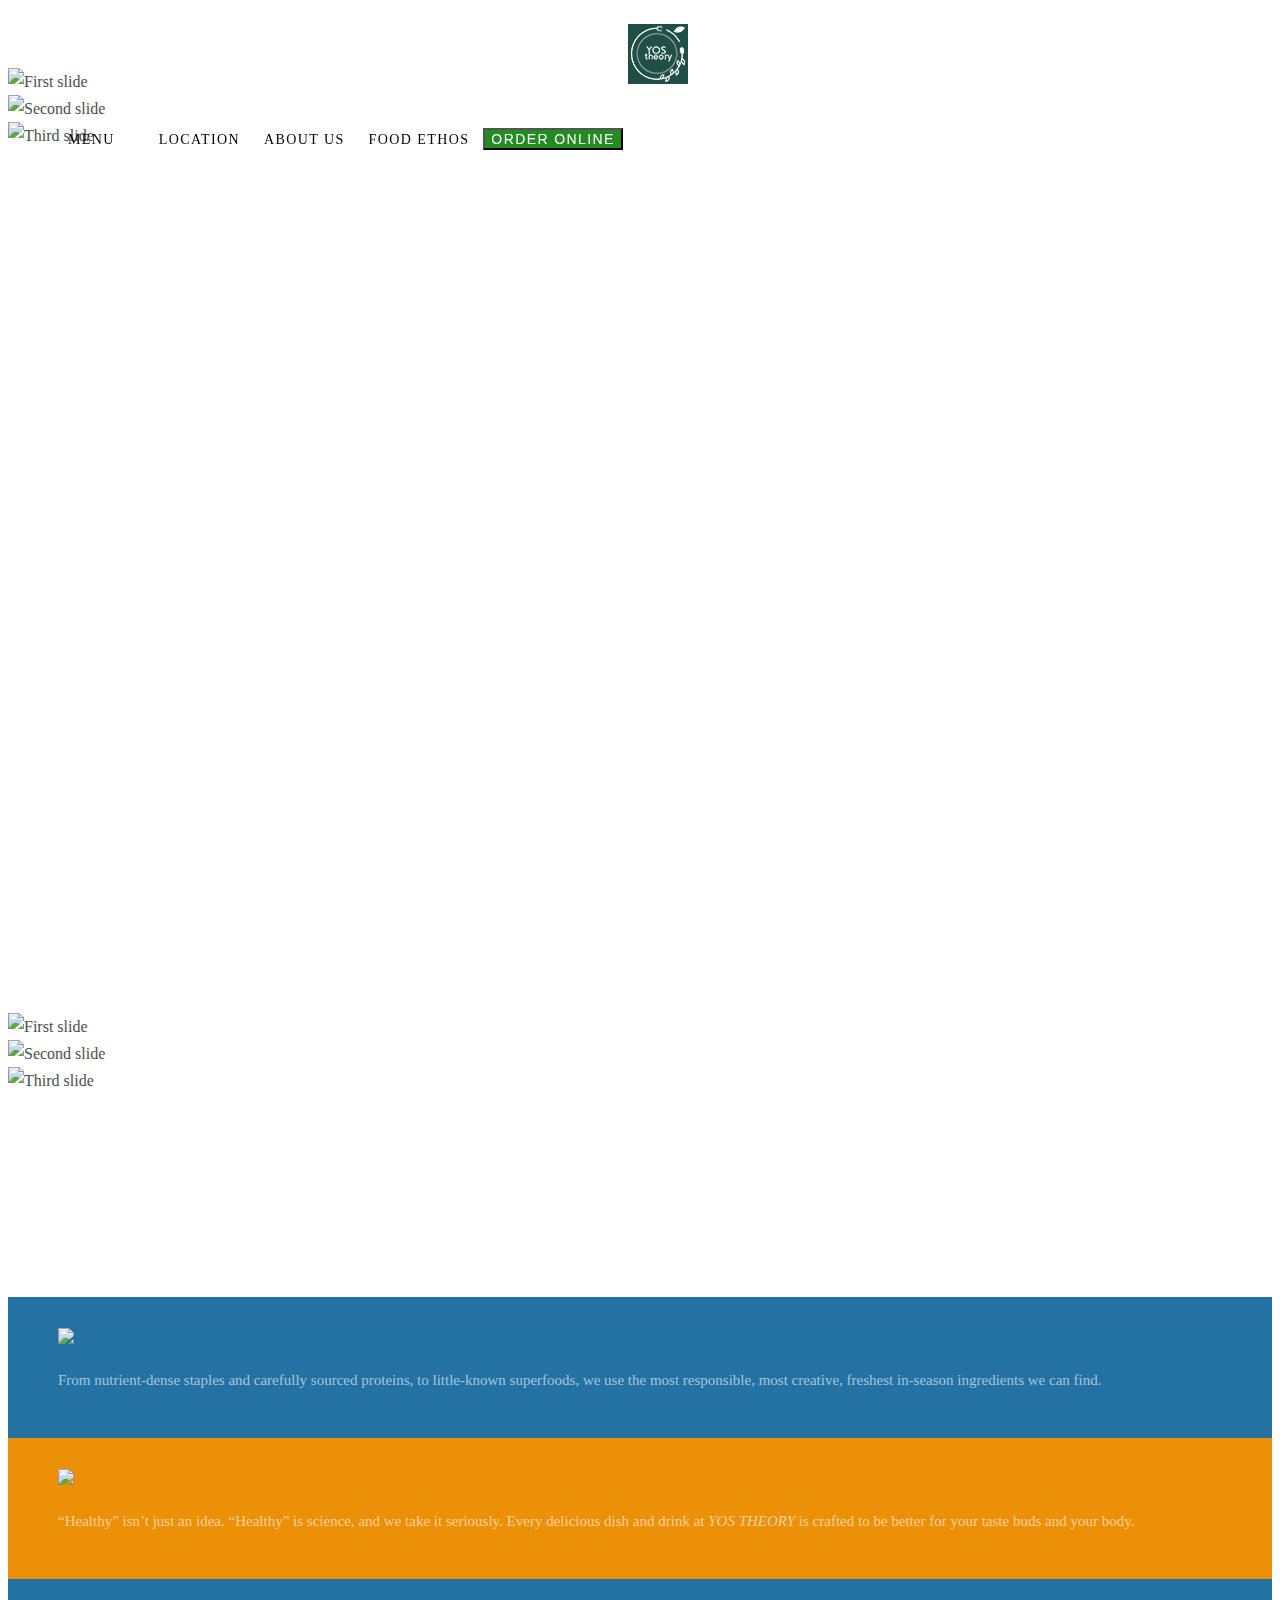
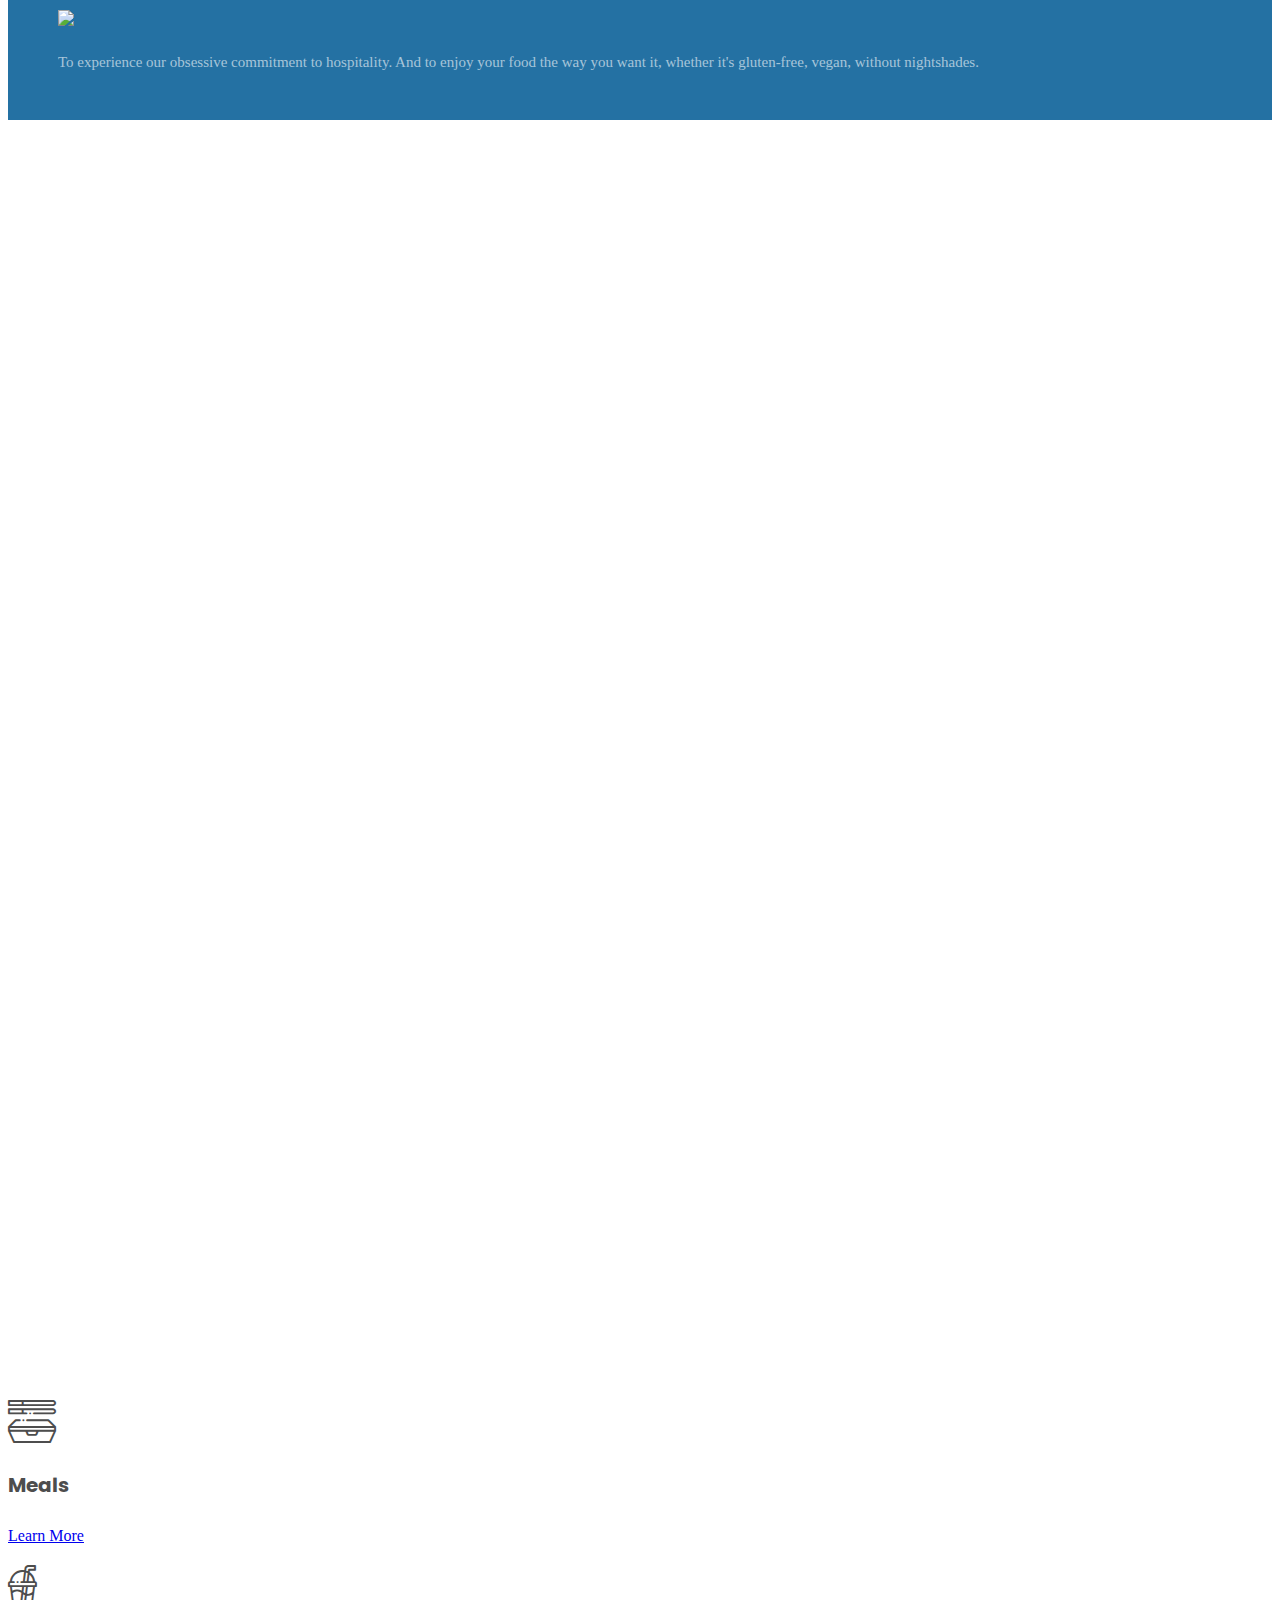
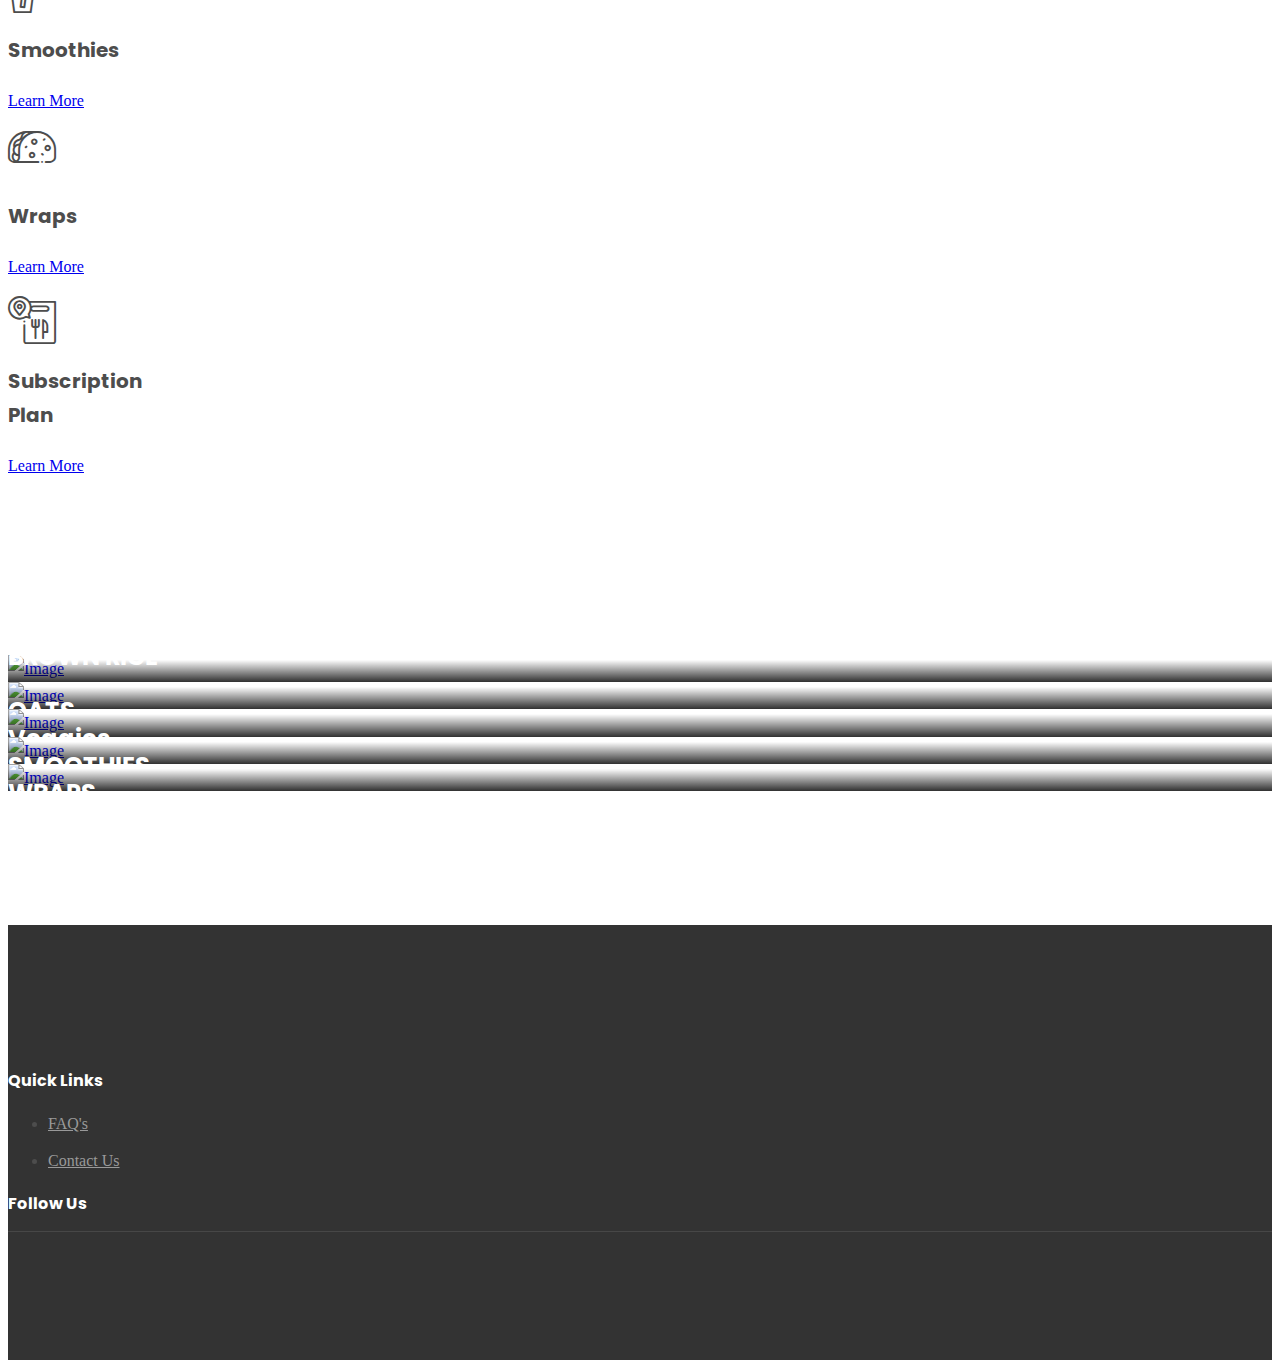
==== commit 85dcb087: "Update index.html" ====
--- a/index.html
+++ b/index.html
@@ -78,12 +78,12 @@
               <figure style="margin-bottom: 0px;"><a href="index.html" class="float-left"><img src="images/final1.png"></a></figure>
               
           </div>
-          <div class="col-12 col-md-10 d-none d-xl-block">
+          <div class="col-12 col-md-10 d-none d-xl-block float-right">
             <nav class="site-navigation position-relative " role="navigation" style="position: fixed;">
                 
-              <ul class="site-menu js-clone-nav mx-auto d-none d-lg-block float-right">             
+              <ul class="site-menu js-clone-nav mx-auto d-none d-lg-block">             
                 <li class="has-children">
-                  <a href="services.html" style="color: black !important; margin-right: 20px;">Menu</a>
+                  <a href="services.html" style="color: black !important; margin-right: ;">Menu</a>
                   <ul class="dropdown">
                      <li><a href="services.html#test1" style="color: black !important;">Meals</a>
                   <section id="test1"></section></li>
@@ -93,9 +93,9 @@
                   <section id="test2"></section></li>
                   </ul>
                 </li>
-                <li><a href="industries.html"  style="color: black !important;  margin-right: 20px;">Location</a></li>
-                <li><a href="about.html" style="color: black !important; margin-right: 20px;">About Us</a></li>
-                <li><a href="blog.html" style="color: black !important; margin-right: 20px;">Food Ethos</a></li>
+                <li><a href="industries.html"  style="color: black !important;  margin-right: ;">Location</a></li>
+                <li><a href="about.html" style="color: black !important; margin-right: ;">About Us</a></li>
+                <li><a href="blog.html" style="color: black !important; margin-right:;">Food Ethos</a></li>
                 <button style="background-color:forestgreen;color:white;"><a href="order.html" style="color: white !important; margin-right: 0px;">Order Online</a></button>
               </ul>
             </nav>
@@ -112,30 +112,30 @@
     </header>
     <div class="container-fluid">
       <div class="row" style="padding-top: 60px; padding-bottom: 0px'">
-          <div class="col-lg-6 col-md-12 col-sm-12 col-xs-12" style="padding: 0px; height: 300px;" >
-            <div id="carouselExampleIndicators" class="carousel slide carousel-fade" data-ride="carousel" style="width: 100%;  height: 300px !important;">
+          <div class="col-lg-6 col-md-12 col-sm-12 col-xs-12" style="padding: 0px; height: 315px;" >
+            <div id="carouselExampleIndicators" class="carousel slide carousel-fade" data-ride="carousel" style="width: 100%;  height: 315px !important;">
   
   <div class="carousel-inner">
     <div class="carousel-item active">
-      <img class="img-responsive" src="images/Mango_Chia_Smoothie.JPG" alt="First slide" style="width: 100% ; height: 300px !important;" >
+      <img class="img-responsive" src="images/Mango_Chia_Smoothie.JPG" alt="First slide" style="width: 100% ; height: 315px !important;" >
     </div>
     <div class="carousel-item">
-      <img class="img-responsive" src="images/Wrap1.jpg" alt="Second slide" style="width: 100% ; height: 300px !important;">
+      <img class="img-responsive" src="images/Wrap1.jpg" alt="Second slide" style="width: 100% ; height: 315px !important;">
     </div>
     <div class="carousel-item">
-      <img class="img-responsive" src="images/Methi-Punjabi_wrap(For%20Website).jpg" alt="Third slide" style="width: 100% ; height: 300px !important; ">
+      <img class="img-responsive" src="images/Methi-Punjabi_wrap(For%20Website).jpg" alt="Third slide" style="width: 100% ; height: 315px !important; ">
     </div>
   </div>
   
 </div>
           </div>
-            <div class="col-lg-6 col-md-12 col-sm-12 col-xs-12 d-none d-md-block" style="padding: 0px; height: 300px ; !important">
+            <div class="col-lg-6 col-md-12 col-sm-12 col-xs-12 d-none d-md-block" style="padding: 0px; height: 315px ; !important">
              <!-- <div class="embed-responsive " style="width: 100% ; height: 300px">
                   
   <iframe height="300" src="images/v4.mp4" frameborder="0" allow="accelerometer; autoplay" allowfullscreen></iframe>
 </div> -->
- <div class="fullscreen-bg" style="height: 300px; !important">
-            <video loop muted autoplay poster="img/videoframe.jpg" class="fullscreen-bg__video" height="300">
+ <div class="fullscreen-bg" style="height: 315px; !important">
+            <video loop muted autoplay poster="img/videoframe.jpg" class="fullscreen-bg__video" height="315">
             <source src="images/v3.mp4" type="video/mp4">
             </video>
             </div>
@@ -148,10 +148,10 @@
           </div>
       </div>
       <div class="row">
-          <div class="col-lg-6 col-md-12 col-sm-12 col-xs-12 " style="padding: 0px; height: 300px ; !important">
+          <div class="col-lg-6 col-md-12 col-sm-12 col-xs-12 " style="padding: 0px; height: 315px ; !important">
              
- <div class="fullscreen-bg1" style="height: 300px; !important">
-            <video loop muted autoplay poster="img/videoframe.jpg" class="fullscreen-bg1__video" height="300">
+ <div class="fullscreen-bg1" style="height: 315px; !important">
+            <video loop muted autoplay poster="img/videoframe.jpg" class="fullscreen-bg1__video" height="315">
             <source src="images/v4.mp4" type="video/mp4">
             </video>
             </div>
@@ -160,17 +160,17 @@
           
       
                     <div class="col-lg-6 col-md-12 col-sm-12 col-xs-12" style="padding: 0px;" >
-            <div id="carouselExampleIndicators" class="carousel slide carousel-fade" data-ride="carousel" style="width: 100%; height: 300px !important;">
+            <div id="carouselExampleIndicators" class="carousel slide carousel-fade" data-ride="carousel" style="width: 100%; height: 315px !important;">
   
   <div class="carousel-inner">
     <div class="carousel-item active">
-      <img class="img-responsive" src="images/Green_Smothie.JPG" alt="First slide" style="width: 100% ; height: 300px !important;">
+      <img class="img-responsive" src="images/Green_Smothie.JPG" alt="First slide" style="width: 100% ; height: 315px !important;">
     </div>
     <div class="carousel-item">
-      <img class="img-responsive" src="images/Smoothie_Bowl(For%20Website).jpg" alt="Second slide" style="width: 100% ;height: 300px !important; ">
+      <img class="img-responsive" src="images/Smoothie_Bowl(For%20Website).jpg" alt="Second slide" style="width: 100% ;height: 315px !important; ">
     </div>
     <div class="carousel-item">
-      <img class="img-responsive" src="images/OatMeal(For Website).jpg" alt="Third slide" style="width: 100% ;height: 300px !important;">
+      <img class="img-responsive" src="images/OatMeal(For Website).jpg" alt="Third slide" style="width: 100% ;height: 315px !important;">
     </div>
   </div>
   
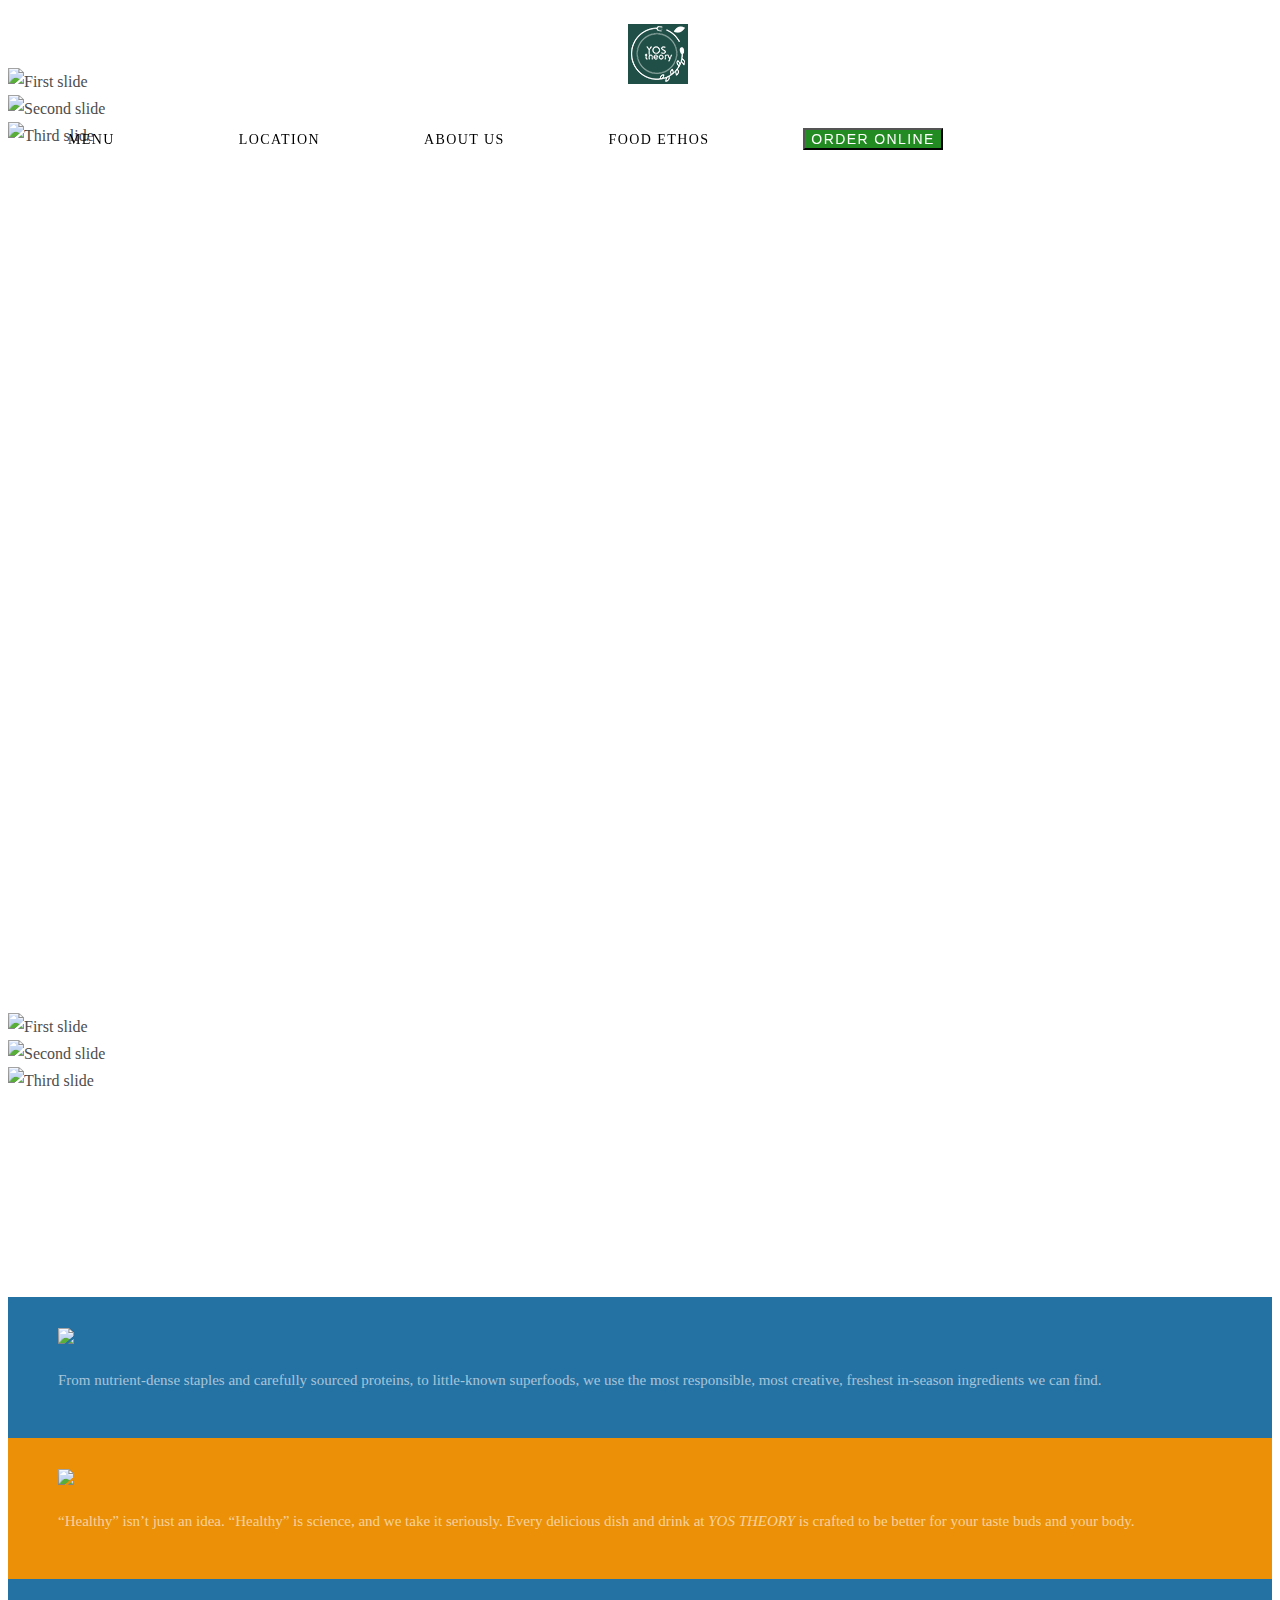
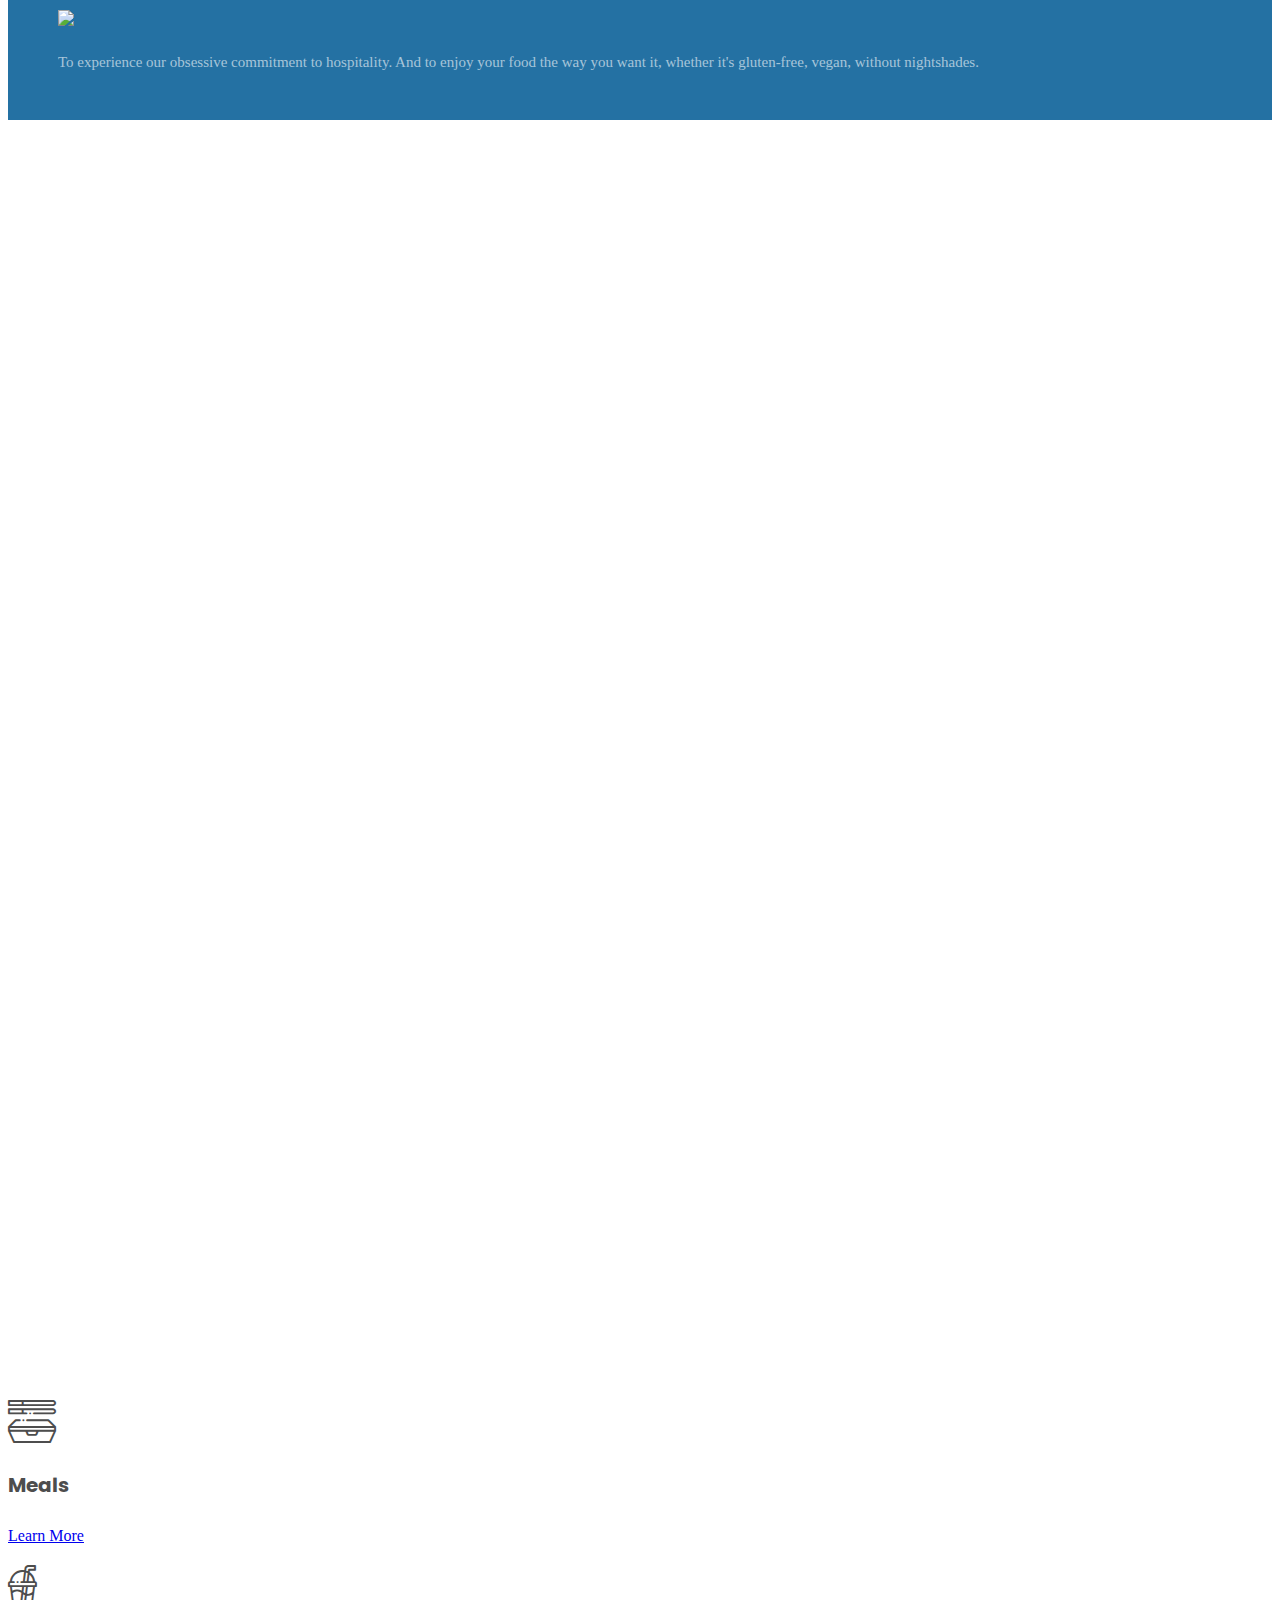
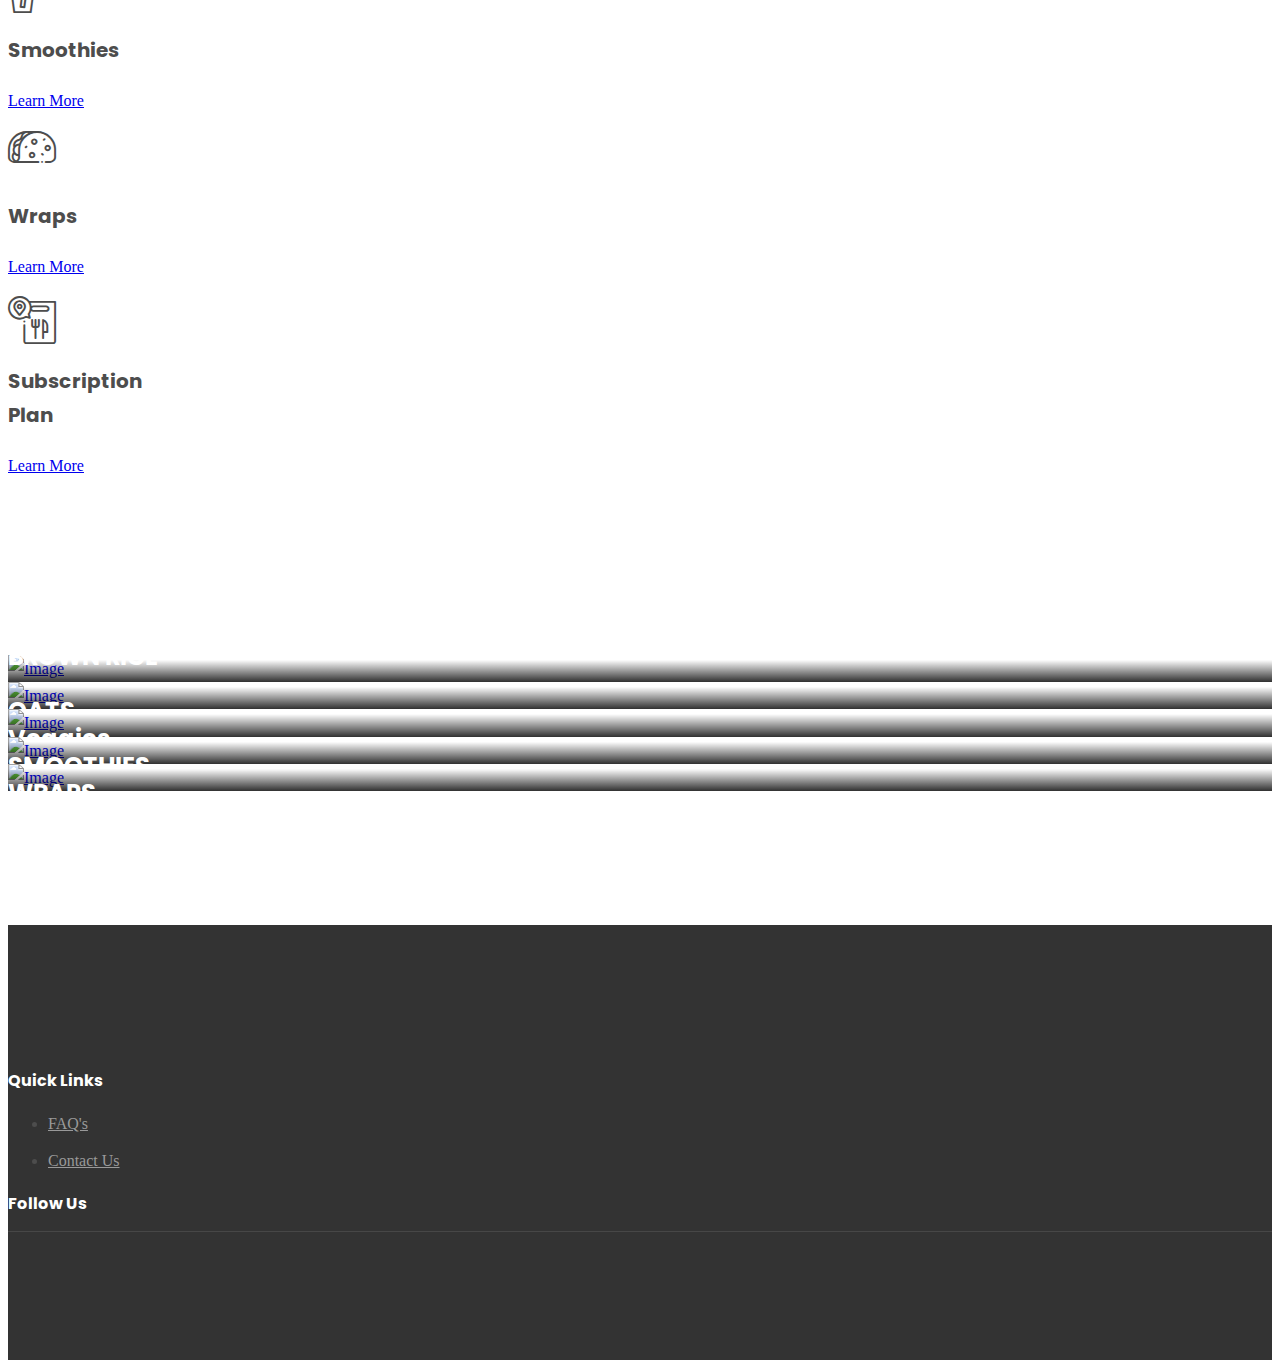
==== commit 9d739679: "Update index.html" ====
--- a/index.html
+++ b/index.html
@@ -81,9 +81,9 @@
           <div class="col-12 col-md-10 d-none d-xl-block float-right">
             <nav class="site-navigation position-relative " role="navigation" style="position: fixed;">
                 
-              <ul class="site-menu js-clone-nav mx-auto d-none d-lg-block">             
+              <ul class="site-menu js-clone-nav mx-auto d-none d-lg-block float-right">             
                 <li class="has-children">
-                  <a href="services.html" style="color: black !important; margin-right: ;">Menu</a>
+                  <a href="services.html" style="color: black !important; margin-right: 80px;">Menu</a>
                   <ul class="dropdown">
                      <li><a href="services.html#test1" style="color: black !important;">Meals</a>
                   <section id="test1"></section></li>
@@ -93,9 +93,9 @@
                   <section id="test2"></section></li>
                   </ul>
                 </li>
-                <li><a href="industries.html"  style="color: black !important;  margin-right: ;">Location</a></li>
-                <li><a href="about.html" style="color: black !important; margin-right: ;">About Us</a></li>
-                <li><a href="blog.html" style="color: black !important; margin-right:;">Food Ethos</a></li>
+                <li><a href="industries.html"  style="color: black !important;  margin-right: 80px ;">Location</a></li>
+                <li><a href="about.html" style="color: black !important; margin-right: 80px ;">About Us</a></li>
+                <li><a href="blog.html" style="color: black !important; margin-right: 80px;">Food Ethos</a></li>
                 <button style="background-color:forestgreen;color:white;"><a href="order.html" style="color: white !important; margin-right: 0px;">Order Online</a></button>
               </ul>
             </nav>
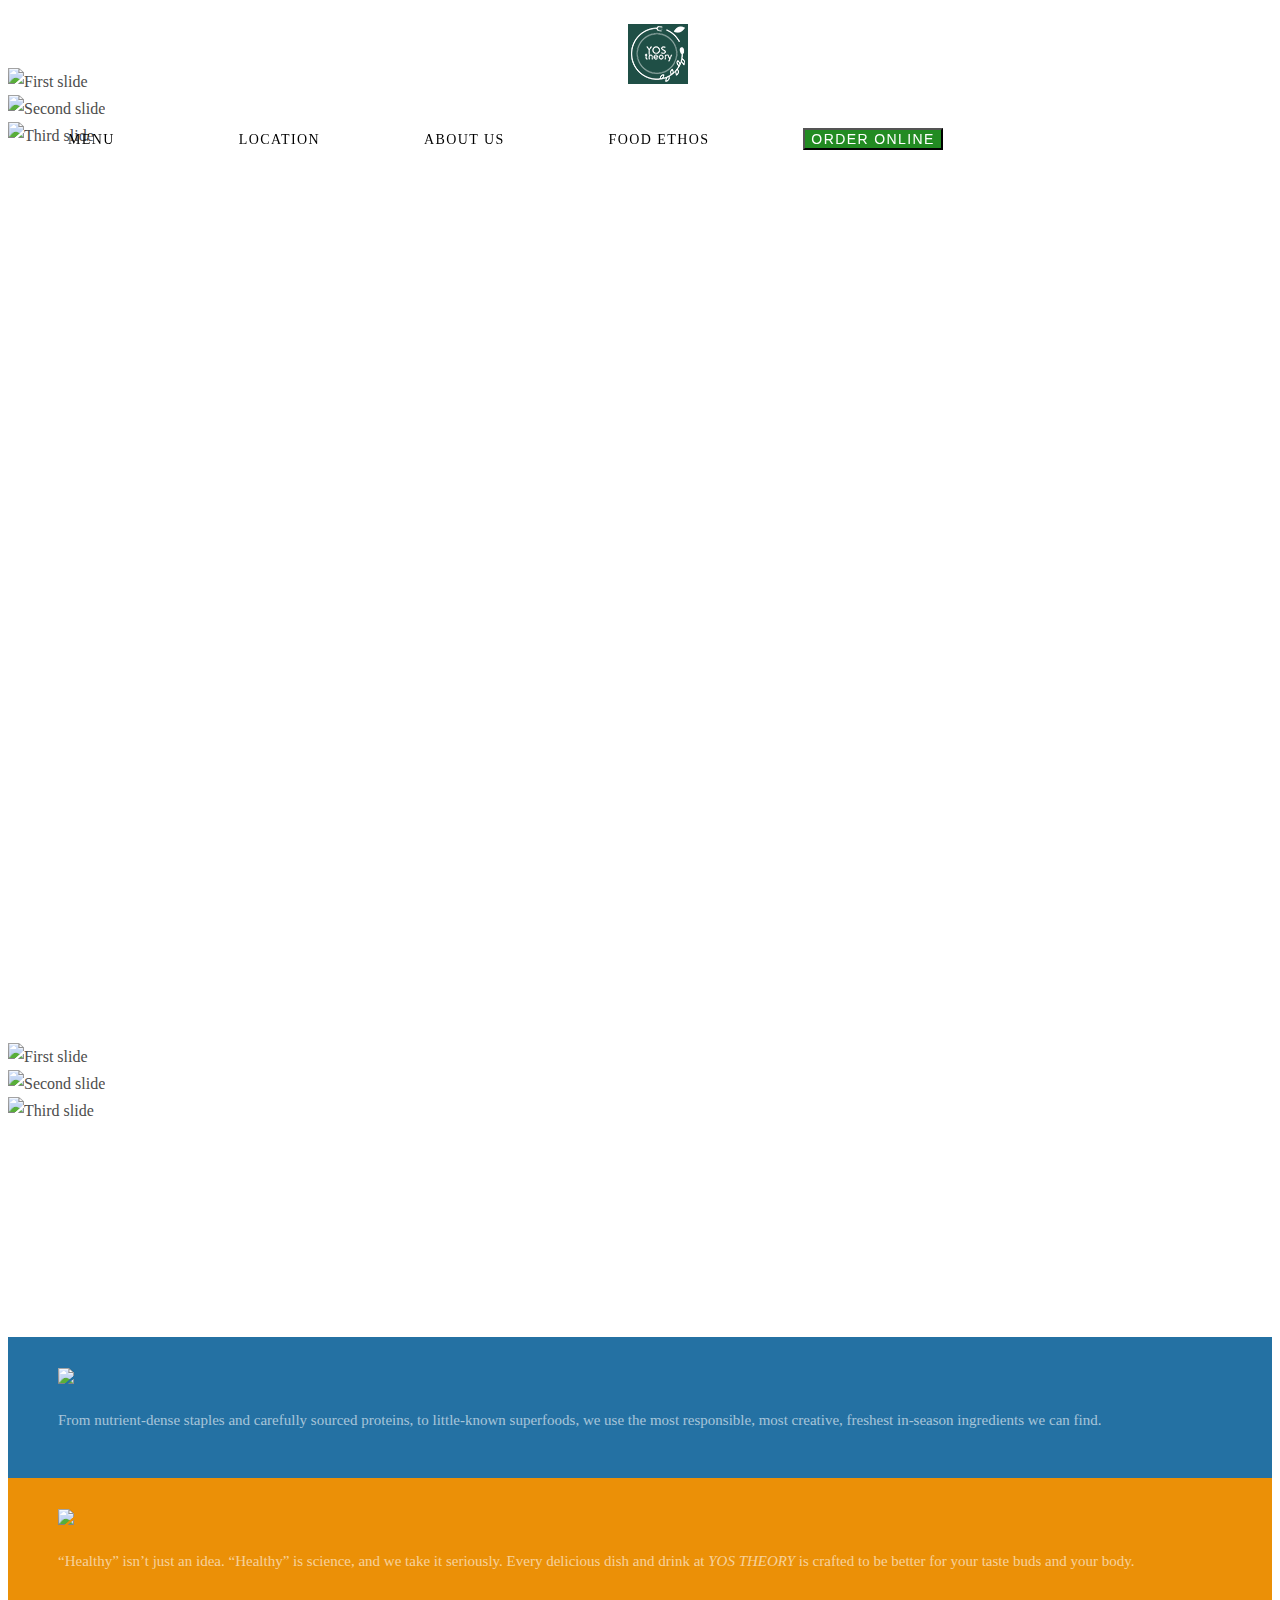
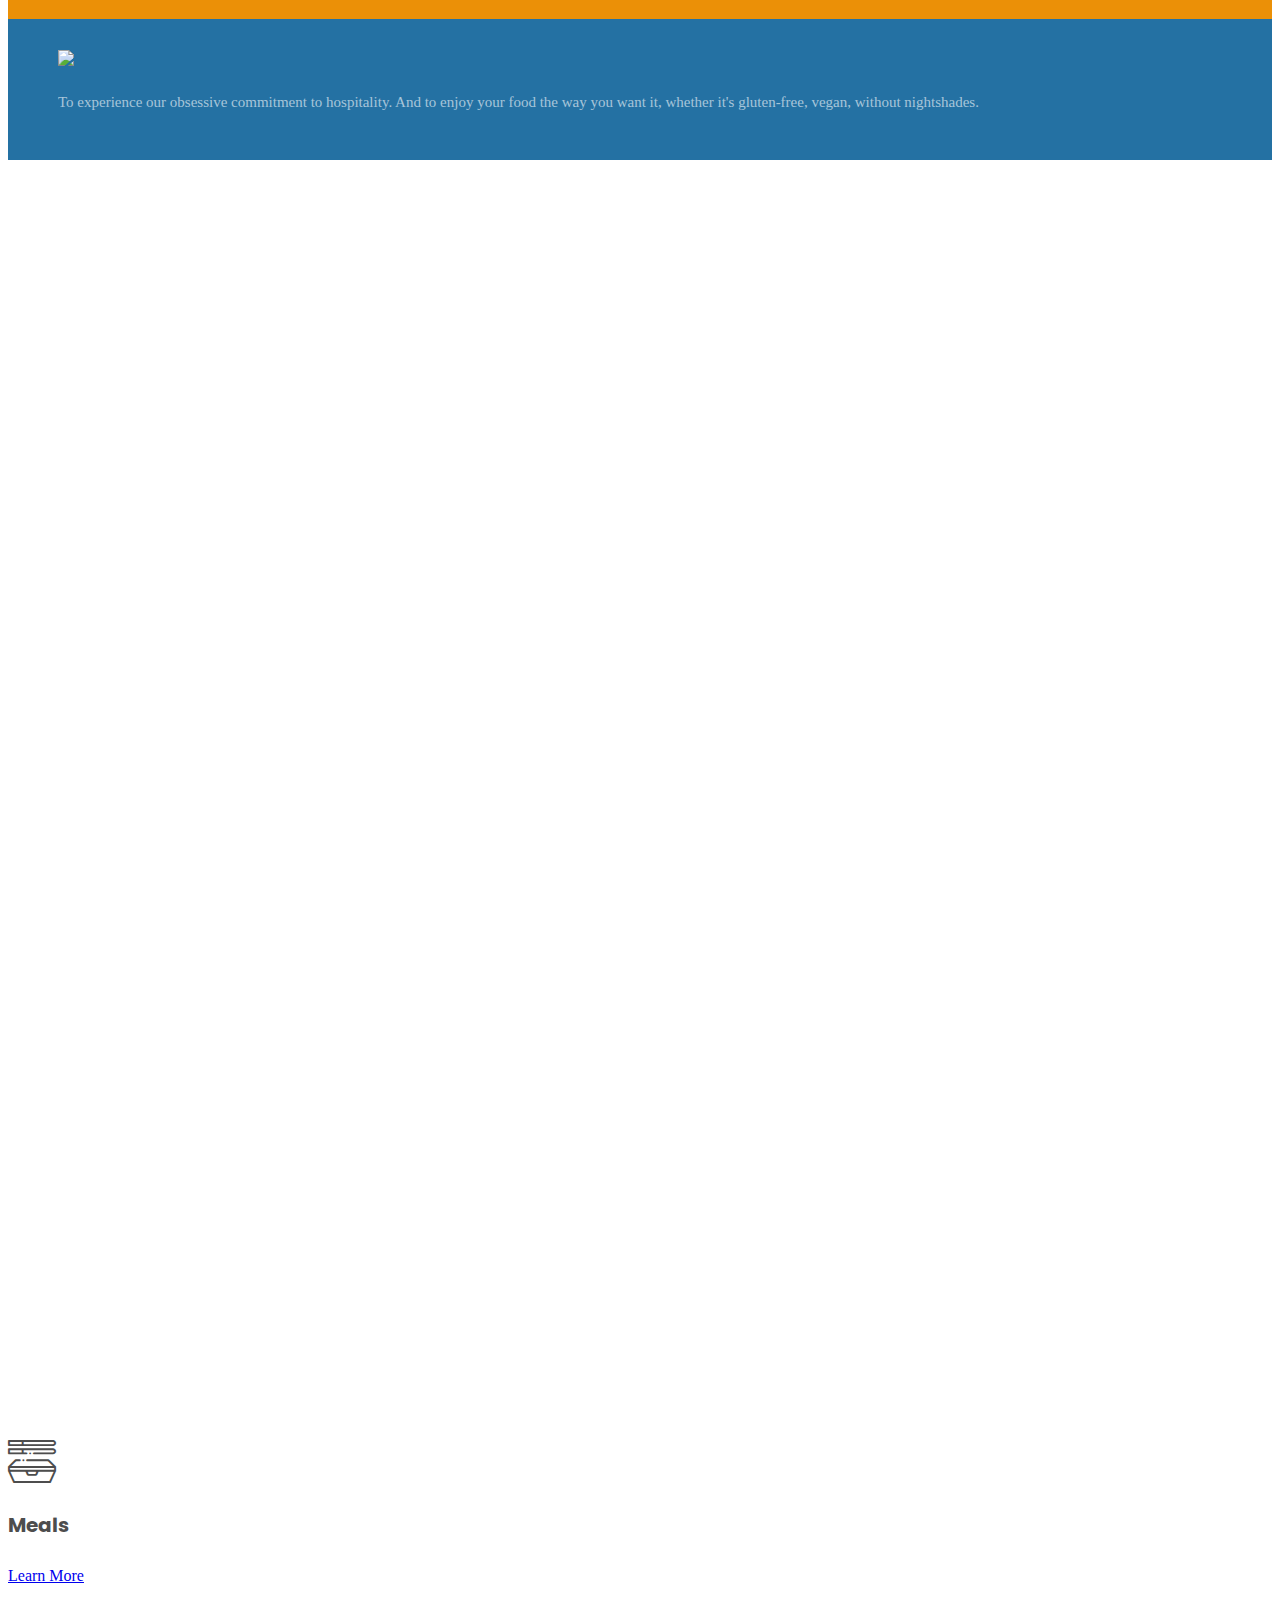
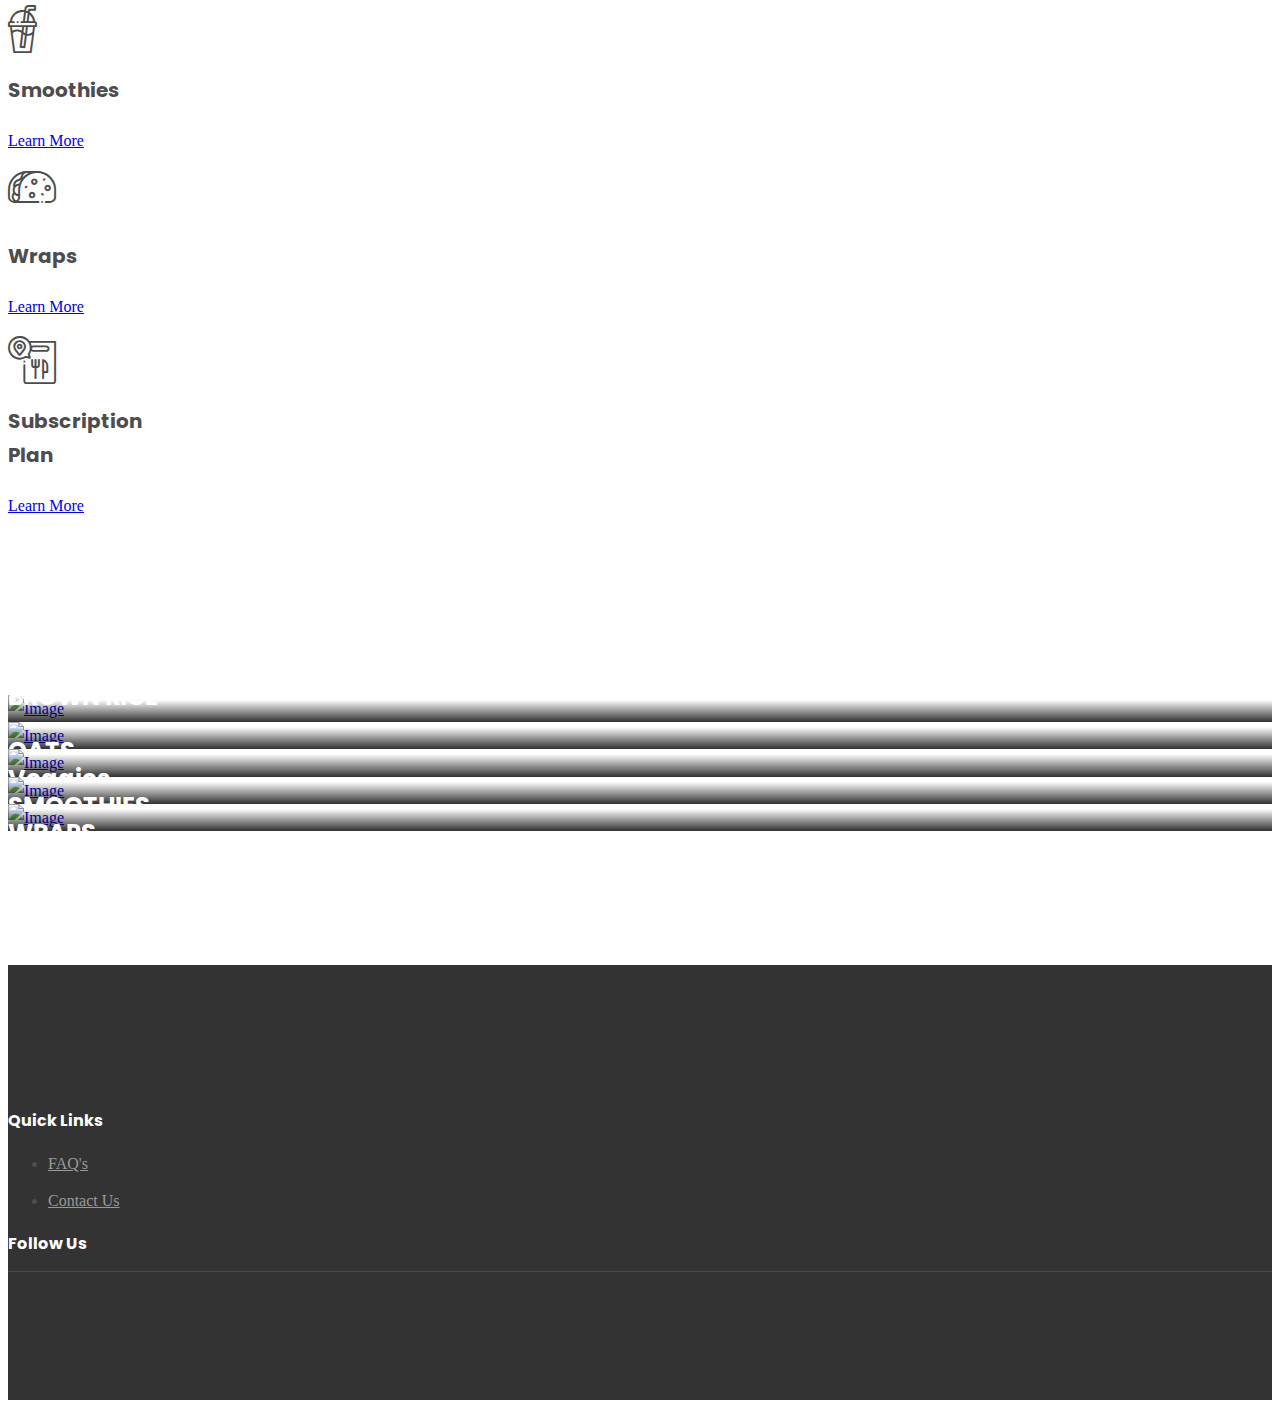
==== commit 845b5474: "Update index.html" ====
--- a/index.html
+++ b/index.html
@@ -112,30 +112,30 @@
     </header>
     <div class="container-fluid">
       <div class="row" style="padding-top: 60px; padding-bottom: 0px'">
-          <div class="col-lg-6 col-md-12 col-sm-12 col-xs-12" style="padding: 0px; height: 315px;" >
-            <div id="carouselExampleIndicators" class="carousel slide carousel-fade" data-ride="carousel" style="width: 100%;  height: 315px !important;">
+          <div class="col-lg-6 col-md-12 col-sm-12 col-xs-12" style="padding: 0px; height: 325px;" >
+            <div id="carouselExampleIndicators" class="carousel slide carousel-fade" data-ride="carousel" style="width: 100%;  height: 325px !important;">
   
   <div class="carousel-inner">
     <div class="carousel-item active">
-      <img class="img-responsive" src="images/Mango_Chia_Smoothie.JPG" alt="First slide" style="width: 100% ; height: 315px !important;" >
+      <img class="img-responsive" src="images/Mango_Chia_Smoothie.JPG" alt="First slide" style="width: 100% ; height: 325px !important;" >
     </div>
     <div class="carousel-item">
-      <img class="img-responsive" src="images/Wrap1.jpg" alt="Second slide" style="width: 100% ; height: 315px !important;">
+      <img class="img-responsive" src="images/Wrap1.jpg" alt="Second slide" style="width: 100% ; height: 325px !important;">
     </div>
     <div class="carousel-item">
-      <img class="img-responsive" src="images/Methi-Punjabi_wrap(For%20Website).jpg" alt="Third slide" style="width: 100% ; height: 315px !important; ">
+      <img class="img-responsive" src="images/Methi-Punjabi_wrap(For%20Website).jpg" alt="Third slide" style="width: 100% ; height: 325px !important; ">
     </div>
   </div>
   
 </div>
           </div>
-            <div class="col-lg-6 col-md-12 col-sm-12 col-xs-12 d-none d-md-block" style="padding: 0px; height: 315px ; !important">
+            <div class="col-lg-6 col-md-12 col-sm-12 col-xs-12 d-none d-md-block" style="padding: 0px; height: 325px ; !important">
              <!-- <div class="embed-responsive " style="width: 100% ; height: 300px">
                   
   <iframe height="300" src="images/v4.mp4" frameborder="0" allow="accelerometer; autoplay" allowfullscreen></iframe>
 </div> -->
- <div class="fullscreen-bg" style="height: 315px; !important">
-            <video loop muted autoplay poster="img/videoframe.jpg" class="fullscreen-bg__video" height="315">
+ <div class="fullscreen-bg" style="height: 325px; !important">
+            <video loop muted autoplay poster="img/videoframe.jpg" class="fullscreen-bg__video" height="325">
             <source src="images/v3.mp4" type="video/mp4">
             </video>
             </div>
@@ -148,10 +148,10 @@
           </div>
       </div>
       <div class="row">
-          <div class="col-lg-6 col-md-12 col-sm-12 col-xs-12 " style="padding: 0px; height: 315px ; !important">
+          <div class="col-lg-6 col-md-12 col-sm-12 col-xs-12 " style="padding: 0px; height: 325px ; !important">
              
- <div class="fullscreen-bg1" style="height: 315px; !important">
-            <video loop muted autoplay poster="img/videoframe.jpg" class="fullscreen-bg1__video" height="315">
+ <div class="fullscreen-bg1" style="height: 325px; !important">
+            <video loop muted autoplay poster="img/videoframe.jpg" class="fullscreen-bg1__video" height="325">
             <source src="images/v4.mp4" type="video/mp4">
             </video>
             </div>
@@ -160,17 +160,17 @@
           
       
                     <div class="col-lg-6 col-md-12 col-sm-12 col-xs-12" style="padding: 0px;" >
-            <div id="carouselExampleIndicators" class="carousel slide carousel-fade" data-ride="carousel" style="width: 100%; height: 315px !important;">
+            <div id="carouselExampleIndicators" class="carousel slide carousel-fade" data-ride="carousel" style="width: 100%; height: 325px !important;">
   
   <div class="carousel-inner">
     <div class="carousel-item active">
-      <img class="img-responsive" src="images/Green_Smothie.JPG" alt="First slide" style="width: 100% ; height: 315px !important;">
+      <img class="img-responsive" src="images/Green_Smothie.JPG" alt="First slide" style="width: 100% ; height: 325px !important;">
     </div>
     <div class="carousel-item">
-      <img class="img-responsive" src="images/Smoothie_Bowl(For%20Website).jpg" alt="Second slide" style="width: 100% ;height: 315px !important; ">
+      <img class="img-responsive" src="images/Smoothie_Bowl(For%20Website).jpg" alt="Second slide" style="width: 100% ;height: 325px !important; ">
     </div>
     <div class="carousel-item">
-      <img class="img-responsive" src="images/OatMeal(For Website).jpg" alt="Third slide" style="width: 100% ;height: 315px !important;">
+      <img class="img-responsive" src="images/OatMeal(For Website).jpg" alt="Third slide" style="width: 100% ;height: 325px !important;">
     </div>
   </div>
   
